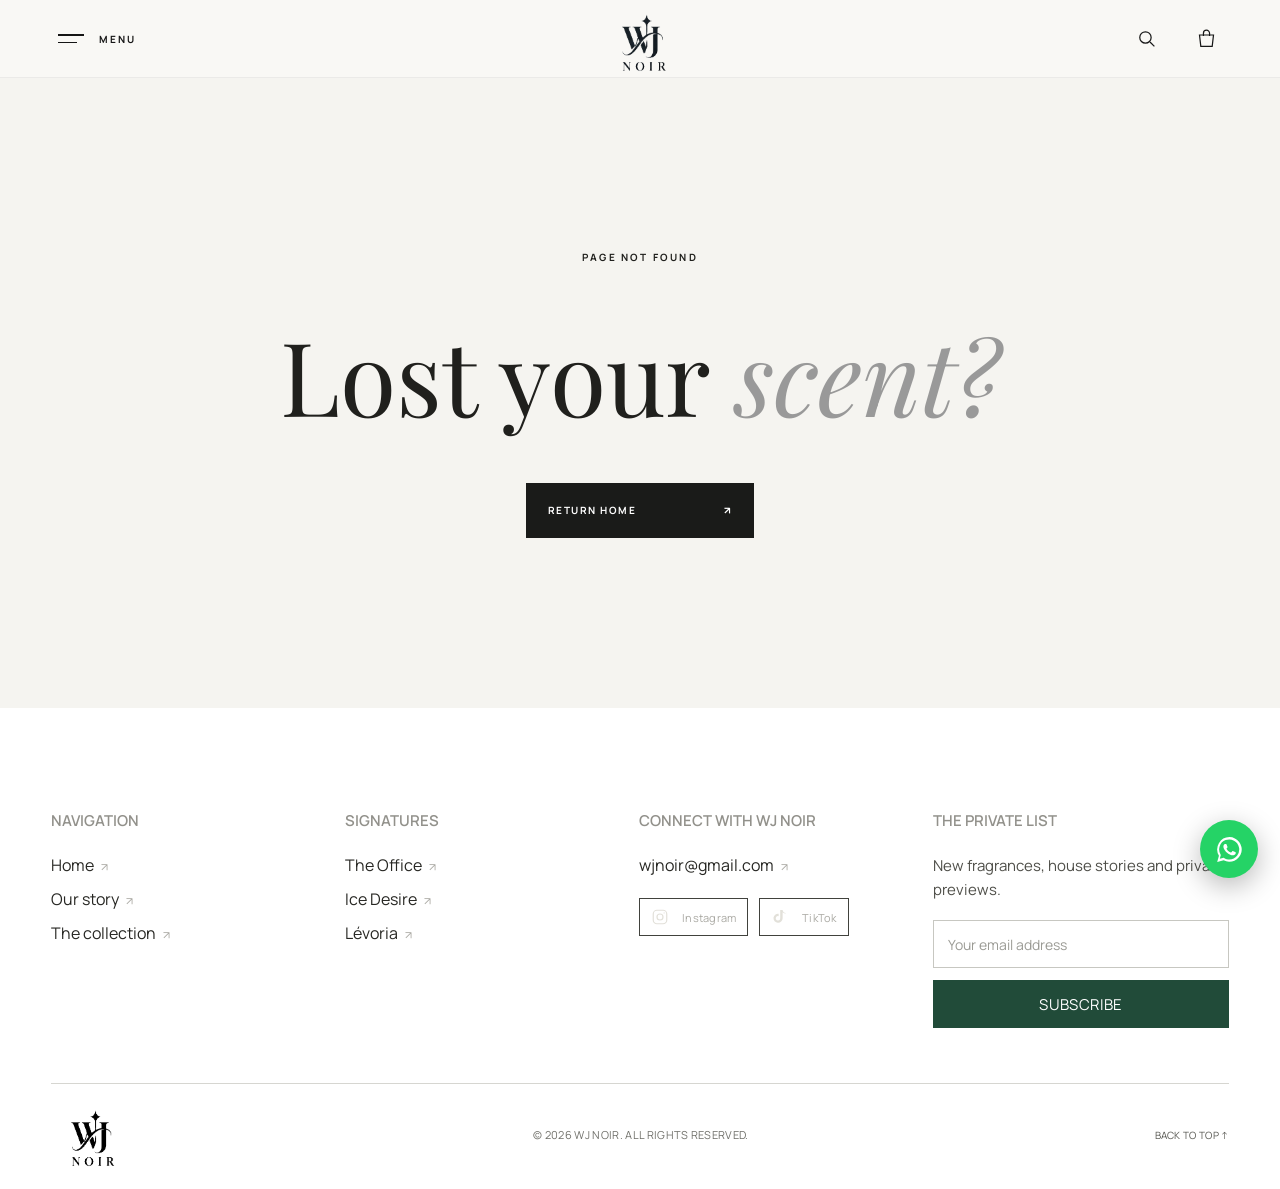
==== index.html @ a64e7218 "Ultra-luxury 11.11 popup redesign with 24h dismissal, separate product pricing in admin, and Levoria" ====
<!doctype html>
<html lang="en-PK">
<head>
  <meta charset="UTF-8" />
  <meta name="viewport" content="width=device-width, initial-scale=1" />
  <meta name="theme-color" content="#11110f" />

  <link rel="icon" href="/favicon-wj-real-48.png" type="image/png" sizes="48x48" />
  <link rel="shortcut icon" href="/favicon.ico" type="image/x-icon" />
  <link rel="apple-touch-icon" href="/favicon-wj-real-192.png" sizes="192x192" />
  <link rel="manifest" href="/site.webmanifest" />
<meta name="description" content="Discover WJ NOIR fragrances in Pakistan: The Office, Ice Desire and Lévoria. Three distinct signatures crafted for presence, confidence and individuality." />
  <meta name="robots" content="index,follow,max-image-preview:large,max-snippet:-1,max-video-preview:-1" />
  <link rel="canonical" href="https://www.wjnoir.store/" />
  <meta property="og:type" content="website" />
  <meta property="og:site_name" content="WJ NOIR" />
  <meta property="og:title" content="WJ NOIR | Premium Perfumes in Pakistan" />
  <meta property="og:description" content="Discover The Office, Ice Desire and Lévoria — three distinct WJ NOIR fragrance signatures." />
  <meta property="og:url" content="https://www.wjnoir.store/" />
  <meta property="og:image" content="https://www.wjnoir.store/assets/dark-collection.webp" />
  <meta property="og:image:alt" content="WJ NOIR fragrance collection" />
  <meta name="twitter:card" content="summary_large_image" />
  <meta name="twitter:title" content="WJ NOIR | Premium Perfumes in Pakistan" />
  <meta name="twitter:description" content="Discover The Office, Ice Desire and Lévoria — three distinct WJ NOIR fragrance signatures." />
  <meta name="twitter:image" content="https://www.wjnoir.store/assets/dark-collection.webp" />
<script type="application/ld+json" id="seo-jsonld">{"@context":"https://schema.org","@graph":[{"@type":"OnlineStore","@id":"https://www.wjnoir.store/#store","name":"WJ NOIR","url":"https://www.wjnoir.store/","logo":"https://www.wjnoir.store/assets/wj-noir-logo.png","email":"wjnoir@gmail.com","sameAs":["https://www.instagram.com/wjnoir","https://www.tiktok.com/@wj.noir"]}]}</script>
  <link rel="preconnect" href="https://fonts.googleapis.com" />
  <link rel="preconnect" href="https://fonts.gstatic.com" crossorigin />
  <link href="https://fonts.googleapis.com/css2?family=Cormorant+Garamond:ital,wght@0,300;0,400;1,300&family=DM+Sans:wght@300;400;500;600;700&family=Manrope:wght@300;400;500;600;700&family=Playfair+Display:ital,wght@0,300;0,400;0,500;0,600;1,300;1,400;1,500&display=swap" rel="stylesheet" />
  <link rel="preload" as="image" href="/assets/the-office-poster.jpg" fetchpriority="high" />
  <link rel="stylesheet" href="/styles.css?v=46" />
  <title>WJ NOIR | Premium Perfumes in Pakistan</title>
</head>
<body>
  <div class="loading-screen" id="loading-screen" aria-hidden="true"><img class="loading-brand-logo" src="/assets/wj-noir-logo.png" alt="" /><div class="loading-rule"><span></span></div></div>
  <header class="site-header" id="site-header">
    <button class="icon-button menu-button" id="menu-toggle" aria-label="Open navigation" aria-expanded="false"><span class="hamburger"><i></i><i></i></span><span class="menu-label">MENU</span></button>
    <a class="brand" href="/" aria-label="WJ Noir, go to homepage"><img class="brand-logo" src="/assets/wj-noir-logo.png" alt="" /></a>
    <div class="header-right"><button class="icon-button" id="search-toggle" type="button" aria-label="Search fragrances" aria-controls="search-overlay" aria-expanded="false"><svg viewBox="0 0 24 24" fill="none" stroke="currentColor" stroke-width="1.4"><circle cx="10.8" cy="10.8" r="6.5"/><path d="m16 16 5 5"/></svg></button><button class="icon-button bag-button" id="bag-toggle" aria-label="Open your cart"><svg viewBox="0 0 24 24" fill="none" stroke="currentColor" stroke-width="1.4"><path d="M4 8h16l-1.5 13h-13L4 8Z"/><path d="M8.5 9V6a3.5 3.5 0 0 1 7 0v3"/></svg><span id="bag-count" class="bag-count" hidden>0</span></button></div>
  </header>
  <div class="route-content" id="app"></div>
  <footer class="site-footer">
    <div class="footer-grid">
      <div>
        <div class="footer-heading">NAVIGATION</div>
        <a href="/">Home <span>↗</span></a>
        <a href="/about">Our story <span>↗</span></a>
        <a href="/shop">The collection <span>↗</span></a>
      </div>
      <div>
        <div class="footer-heading">SIGNATURES</div>
        <a href="/fragrance/the-office">The Office <span>↗</span></a>
        <a href="/fragrance/ice-desire">Ice Desire <span>↗</span></a>
        <a href="/fragrance/levoria">Lévoria <span>↗</span></a>
      </div>
      <div class="footer-connect">
        <div class="footer-heading">CONNECT WITH WJ NOIR</div>
        <a class="footer-email-link" href="mailto:wjnoir@gmail.com">wjnoir@gmail.com <span>↗</span></a>
        <div class="footer-social-links" aria-label="Follow WJ NOIR">
          <a href="https://www.instagram.com/wjnoir?stkn=aDc4ZmNiOGhwcDBm" target="_blank" rel="noopener noreferrer" aria-label="WJ NOIR on Instagram">
            <svg viewBox="0 0 24 24" fill="none" stroke="currentColor" stroke-width="1.6" stroke-linecap="round" stroke-linejoin="round" aria-hidden="true"><rect x="3" y="3" width="18" height="18" rx="5"/><circle cx="12" cy="12" r="4"/><circle cx="17.5" cy="6.5" r=".8" fill="currentColor" stroke="none"/></svg>
            <span>Instagram</span>
          </a>
          <a href="https://www.tiktok.com/@wj.noir?_r=1&amp;_t=ZS-9AIYOyqWmu5" target="_blank" rel="noopener noreferrer" aria-label="WJ NOIR on TikTok">
            <svg viewBox="0 0 24 24" fill="currentColor" aria-hidden="true"><path d="M19.6 7.2a6.1 6.1 0 0 1-4.1-1.6v8.1a6.1 6.1 0 1 1-5.3-6.05v3.2a2.95 2.95 0 1 0 2.1 2.82V2.5h3.2c.15 2.18 1.87 3.93 4.1 4.12v.58Z"/></svg>
            <span>TikTok</span>
          </a>
        </div>
      </div>
      <div class="footer-news">
        <div class="footer-heading">THE PRIVATE LIST</div>
        <p>New fragrances, house stories and private previews.</p>
        <form id="newsletter-form" class="newsletter-form">
          <label class="sr-only" for="newsletter-email">Your email</label>
          <input type="email" id="newsletter-email" required placeholder="Your email address" autocomplete="email"/>
          <button aria-label="Subscribe to the private list">SUBSCRIBE</button>
        </form>
        <p id="newsletter-message" class="newsletter-message" aria-live="polite"></p>
      </div>
    </div>
    <div class="footer-bottom">
      <img class="footer-brand-logo" src="/assets/wj-noir-logo.png" alt="WJ NOIR" data-admin-trigger/>
      <span>© <span id="year"></span> WJ NOIR. ALL RIGHTS RESERVED.</span>
      <a href="/" aria-label="Back to top">BACK TO TOP ↑</a>
    </div>
  </footer>
  <div class="overlay menu-overlay" id="menu-overlay" aria-hidden="true"><div class="overlay-backdrop" data-close="menu"></div><nav class="nav-panel menu-panel" aria-label="Primary navigation"><div class="menu-drawer-header"><span>WJ NOIR <i>/</i> MENU</span><button class="close-btn" data-close="menu" aria-label="Close menu">×</button></div><div class="menu-navigation-links"><a href="/" data-close="menu">Home</a><a href="/shop" data-close="menu">The Collection</a><a href="/about" data-close="menu">Our Story</a></div><div class="menu-scents" aria-label="Explore the fragrances"><p class="menu-section-label">OUR FRAGRANCES</p><a class="menu-scent" href="/fragrance/the-office" data-close="menu"><span>01</span><span>The Office</span><span aria-hidden="true">↗</span></a><a class="menu-scent" href="/fragrance/ice-desire" data-close="menu"><span>02</span><span>Ice Desire</span><span aria-hidden="true">↗</span></a><a class="menu-scent" href="/fragrance/levoria" data-close="menu"><span>03</span><span>Lévoria</span><span aria-hidden="true">↗</span></a></div></nav></div>
  <div class="overlay" id="search-overlay" aria-hidden="true"><div class="overlay-backdrop" data-close="search"></div><div class="side-panel search-panel" role="dialog" aria-modal="true" aria-label="Search fragrances"><div class="panel-top"><span>FIND YOUR SIGNATURE</span><button class="close-btn" data-close="search" aria-label="Close search">×</button></div><label class="sr-only" for="search-input">Search fragrances</label><input class="search-input" id="search-input" placeholder="Search fragrances or notes..." autocomplete="off"/><div class="search-results" id="search-results"></div></div></div>
  <div class="overlay" id="bag-overlay" aria-hidden="true"><div class="overlay-backdrop" data-close="bag"></div><aside class="side-panel bag-panel" aria-label="Shopping cart"><div class="panel-top"><span>YOUR CART <span id="bag-heading-count">(0)</span></span><button class="close-btn" data-close="bag" aria-label="Close cart">×</button></div><div class="bag-list" id="bag-list"></div><div class="bag-bottom" id="bag-bottom" hidden><div class="cart-subtotal"><span>Subtotal</span><strong id="bag-subtotal">PKR 0</strong></div><p>Cash on Delivery</p><button id="cart-checkout" data-start-checkout class="button dark-btn">CHECKOUT <span>↗</span></button></div></aside></div>
  <div id="cart-toast" class="cart-toast" role="status" aria-live="polite"></div>
  <script type="module" src="/app.js?v=46"></script>
</body>
</html>
---- styles.css ----
:root{--black:#10100f;--ink:#20201d;--sub:#797970;--paper:#f5f4f0;--ivory:#e8e5dd;--gold:#aa9574;--header:78px;--serif:'Playfair Display',Didot,'Bodoni MT',Georgia,serif;--sans:'Manrope','DM Sans',Arial,sans-serif}*{box-sizing:border-box}html{scroll-behavior:smooth;scroll-padding-top:var(--header)}body{margin:0;background:var(--paper);color:var(--ink);font-family:var(--sans);font-size:14px;-webkit-font-smoothing:antialiased;overflow-x:hidden}body.lock-scroll{overflow:hidden}button,input{font:inherit}button{cursor:pointer}a{text-decoration:none;color:inherit}img,video{display:block;max-width:100%}::selection{background:#c2b49d;color:#10100f}.sr-only{position:absolute!important;width:1px;height:1px;padding:0;margin:-1px;overflow:hidden;clip:rect(0,0,0,0);white-space:nowrap;border:0}.eyebrow{font-family:var(--sans);font-size:10px;font-weight:700;letter-spacing:.22em;line-height:1.7}.ink-muted{color:#76766e}.light-muted{color:#ddd9d0}.gold-muted{color:#b3a58c}.section-pad{padding-left:clamp(24px,6.2vw,112px);padding-right:clamp(24px,6.2vw,112px)}.line-accent{display:inline-block;width:25px;height:1px;background:#e6e4df;margin-right:12px;vertical-align:middle}.line-accent.black{background:#3f3b35}.site-header{height:var(--header);position:relative;z-index:100;background:#f9f8f5;display:flex;align-items:center;justify-content:space-between;padding:0 clamp(24px,4.1vw,72px);border-bottom:1px solid rgba(20,20,20,.06)}.header-right{display:flex;align-items:center;gap:18px}.icon-button{border:0;background:transparent;width:42px;height:42px;display:flex;align-items:center;justify-content:center;color:#171717;position:relative}.icon-button svg{width:21px;height:21px}.menu-button{width:auto;gap:15px}.menu-label{font-size:10px;font-weight:700;letter-spacing:.18em}.hamburger{width:26px;display:grid;gap:6px}.hamburger i{height:1.5px;width:100%;background:#151515;display:block}.hamburger i:last-child{width:73%}.brand{position:absolute;left:50%;transform:translateX(-50%);display:flex;flex-direction:column;text-align:center;align-items:center;gap:0}.brand-monogram,.footer-monogram,.loading-logo{font-family:Georgia,'Times New Roman',serif;position:relative;font-size:36px;letter-spacing:-.17em;padding-right:6px;line-height:.82;font-weight:700}.brand-monogram span,.footer-monogram span,.loading-star{font-size:11px;letter-spacing:0;position:relative;top:-17px;left:0}.brand-name,.footer-noir{letter-spacing:.52em;margin-right:-.52em;font-size:9px;font-weight:700;margin-top:6px}.bag-count{position:absolute;top:-1px;right:-4px;width:16px;height:16px;background:var(--ink);color:#fff;border-radius:50%;display:grid;place-items:center;font-size:9px}.bag-count[hidden]{display:none}.loading-screen{z-index:400;position:fixed;inset:0;display:flex;flex-direction:column;align-items:center;justify-content:center;background:#11110f;color:#e9e7df;transition:opacity .8s ease,visibility .8s ease}.loading-screen.done{opacity:0;visibility:hidden;pointer-events:none}.loading-logo{font-size:75px}.loading-logo .loading-star{font-size:16px;top:-34px}.loading-title{font-size:12px;letter-spacing:.7em;margin-right:-.7em;margin-top:12px}.loading-rule{width:105px;height:1px;background:#444;margin-top:35px;overflow:hidden}.loading-rule span{display:block;width:100%;height:1px;background:#d5c7a8;transform-origin:left;animation:load 1.6s ease forwards}@keyframes load{0%{transform:scaleX(0)}100%{transform:scaleX(1)}}
/* cinematic hero — the supplied The Office footage */
.hero{position:relative;min-height:min(820px,calc(100svh - var(--header)));height:calc(100svh - var(--header));background:#080908;overflow:hidden;color:#fff}.hero-video-wrap,.hero-video,.hero-shade,.hero-noise{position:absolute;inset:0;width:100%;height:100%}.hero-video{object-fit:cover;object-position:center 52%}.hero-shade{background:linear-gradient(90deg,rgba(5,6,6,.95) 0%,rgba(5,6,6,.88) 14%,rgba(5,6,6,.73) 30%,rgba(5,6,6,.3) 56%,rgba(5,6,6,.03) 100%),linear-gradient(0deg,rgba(0,0,0,.52),transparent 24%,transparent 73%,rgba(0,0,0,.15))}.hero-noise{opacity:.07;background-image:url('data:image/svg+xml,%3Csvg viewBox=%220 0 180 180%22 xmlns=%22http://www.w3.org/2000/svg%22%3E%3Cfilter id=%22n%22%3E%3CfeTurbulence type=%22fractalNoise%22 baseFrequency=%22.8%22 numOctaves=%223%22 stitchTiles=%22stitch%22/%3E%3C/filter%3E%3Crect width=%22100%25%22 height=%22100%25%22 filter=%22url(%23n)%22 opacity=%22.22%22/%3E%3C/svg%3E');pointer-events:none}.hero-content{position:absolute;z-index:3;left:clamp(26px,6.3vw,106px);top:50%;transform:translateY(-49%);width:min(49%,650px)}.hero-kicker{font-size:11px;color:#eae6e0;white-space:nowrap}.kicker-index{color:#b4b3ad;margin-left:7px}.hero-heading{font-size:clamp(78px,8.5vw,134px);font-weight:400;letter-spacing:-.065em;line-height:.85;margin:45px 0 28px;font-family:var(--serif)}.hero-heading em{font-weight:400;letter-spacing:-.06em;color:#d6d4d0}.hero-description{font-size:clamp(13px,1.15vw,16px);line-height:1.95;color:#e3e1dc;letter-spacing:.035em}.hero-actions{display:flex;align-items:center;gap:29px;margin-top:34px}.button{display:inline-flex;align-items:center;justify-content:space-between;min-width:228px;min-height:55px;padding:0 21px;gap:26px;font-size:10px;font-weight:700;letter-spacing:.145em;border:1px solid transparent;transition:background .3s,color .3s,transform .3s,border-color .3s;text-align:left}.button:hover{transform:translateY(-2px)}.light-btn{background:#f5f3ec;color:#201f1d}.light-btn:hover{background:#cfc2a6}.outline-btn{border-color:rgba(255,255,255,.6);color:#fff;background:transparent}.outline-btn:hover{background:#fff;color:#1a1a18}.dark-btn{background:#1a1b19;color:#fff}.dark-btn:hover{background:#45423d}.arrow-icon{font-size:20px;font-weight:400;line-height:1}.hero-sound{border:0;background:none;display:flex;align-items:center;gap:9px;color:#dedbd4;font-size:10px;font-weight:700;letter-spacing:.14em}.sound-circle{width:35px;height:35px;border:1px solid #bdbcb5;border-radius:50%;display:grid;place-items:center;font-size:13px}.hero-bottom{position:absolute;z-index:3;bottom:27px;left:clamp(26px,5vw,90px);right:clamp(26px,5vw,90px);display:flex;align-items:center;justify-content:space-between;font-size:9px;letter-spacing:.17em;color:#e5e3dd}.hero-scroll{display:flex;gap:14px;align-items:center}.scroll-line{display:inline-block;width:60px;height:1px;background:rgba(255,255,255,.63)}.hero-video-mark{color:#9e9e96}.animate-in{animation:heroEnter .9s both cubic-bezier(.2,.8,.2,1)}.hero-heading{animation-delay:.2s}.hero-description{animation-delay:.35s}.hero-actions{animation-delay:.5s}@keyframes heroEnter{from{opacity:0;transform:translateY(28px)}to{opacity:1;transform:translateY(0)}}
/* manifesto */
.manifesto{padding-top:116px;padding-bottom:122px;background:#f5f4ef}.manifesto-top{display:flex;justify-content:space-between;align-items:center;margin-bottom:52px}.section-index{font-size:10px;letter-spacing:.14em;color:#9a9992}.manifesto-layout{display:grid;grid-template-columns:1.06fr .94fr;gap:8vw;align-items:end}.manifesto-left h2{font-family:var(--serif);font-weight:400;font-size:clamp(62px,7.3vw,115px);line-height:1.12;letter-spacing:-.066em;margin:0 0 63px}.manifesto-left h2 em{font-weight:400;color:#9b9a8f}.manifesto-under{display:grid;grid-template-columns:34px 1fr;gap:8px;max-width:460px}.tiny-diamond{font-size:26px;font-weight:400;color:#8d8373}.manifesto-under p{font-size:15px;line-height:2;color:#63635c;margin:0 0 27px}.text-link{display:inline-flex;align-items:center;justify-content:space-between;gap:32px;font-size:10px;letter-spacing:.14em;font-weight:700;padding-bottom:11px;border-bottom:1px solid #504e47;transition:gap .3s}.text-link:hover{gap:43px}.text-link span{font-size:17px;font-weight:400}.manifesto-under .text-link{grid-column:2;justify-self:start}.manifesto-photo{position:relative;align-self:stretch;min-height:565px;overflow:hidden}.manifesto-photo img{width:100%;height:100%;object-fit:cover;object-position:58% center;transition:transform 1s}.manifesto-photo:hover img{transform:scale(1.04)}.image-edge-label{position:absolute;bottom:24px;left:24px;color:#fff;font-size:9px;letter-spacing:.18em;text-shadow:0 1px 12px #000}
/* bestsellers */
.products-section{padding-top:110px;padding-bottom:112px;background:#ebeae5}.section-heading-row{display:flex;justify-content:space-between;align-items:end;gap:25px;margin-bottom:47px}.section-heading-row h2{font-family:var(--serif);font-weight:400;font-size:clamp(55px,6.1vw,95px);line-height:1.05;letter-spacing:-.055em;margin:17px 0 0}.section-heading-row h2 em{font-weight:400;color:#aaa79f}.products-grid{display:grid;grid-template-columns:repeat(3,minmax(0,1fr));gap:21px}.product-card{min-width:0}.product-image-wrap{display:block;aspect-ratio:.82;overflow:hidden;background:#d9d7d0;position:relative}.product-image-wrap img{width:100%;height:100%;object-fit:cover;transition:transform 1s cubic-bezier(.2,.8,.2,1),filter .5s;filter:saturate(.83)}.product-image-wrap:hover img{transform:scale(1.085);filter:saturate(1)}.product-image-wrap::after{content:'';position:absolute;inset:0;background:linear-gradient(transparent 62%,rgba(0,0,0,.28));pointer-events:none}.product-number{position:absolute;left:19px;top:21px;color:#fff;font-size:10px;font-weight:600;letter-spacing:.13em;text-shadow:0 1px 9px #000}.product-hover{position:absolute;bottom:22px;left:23px;color:#fff;font-size:10px;font-weight:700;letter-spacing:.12em;transform:translateY(12px);opacity:0;transition:all .3s;z-index:2}.product-image-wrap:hover .product-hover{opacity:1;transform:translateY(0)}.product-card-info{display:flex;justify-content:space-between;align-items:center;padding-top:23px}.product-card-info .eyebrow{font-size:9px;color:#86847e}.product-card h3{font-family:var(--serif);font-size:30px;font-weight:400;letter-spacing:-.035em;margin:8px 0 5px}.product-card p{color:#77736d;margin:0;line-height:1.5;font-size:12px}.round-arrow{border:1px solid #aeaaa0;width:46px;height:46px;border-radius:50%;display:grid;place-items:center;font-size:20px;transition:all .25s;flex-shrink:0}.round-arrow:hover{background:#1f211f;color:#fff;transform:rotate(45deg)}.under-products{margin-top:70px;border-top:1px solid #cecbc2;display:flex;justify-content:space-between;padding-top:18px;font-size:9px;letter-spacing:.145em;color:#78766e}
/* dark campaign */
.collection-banner{height:min(800px,66vw);min-height:600px;background:#0a0a0b;position:relative;color:#fff;overflow:hidden}.collection-bg,.collection-bg img,.collection-gradient{position:absolute;inset:0;width:100%;height:100%}.collection-bg img{object-fit:cover;object-position:center;transition:transform 2s cubic-bezier(.2,.7,.2,1)}.collection-banner:hover .collection-bg img{transform:scale(1.025)}.collection-gradient{background:linear-gradient(90deg,rgba(8,8,9,.87) 0%,rgba(8,8,9,.72) 29%,rgba(8,8,9,.24) 52%,transparent 82%)}.collection-copy{position:absolute;z-index:2;left:clamp(25px,7.6vw,130px);top:50%;transform:translateY(-48%);max-width:530px}.collection-copy h2{font-family:var(--serif);font-weight:400;letter-spacing:-.06em;font-size:clamp(70px,9vw,145px);line-height:.98;margin:35px 0 22px}.collection-copy h2 em{color:#d1ceca;font-weight:400}.collection-copy p{color:#e0dbd5;font-size:14px;line-height:1.85;margin-bottom:32px}.banner-footnote{position:absolute;bottom:25px;right:5vw;font-size:9px;letter-spacing:.19em;color:#c9c6bd}
/* editorial */
.editorial-section{background:#f5f4f0;padding-top:116px}.editorial-heading{max-width:1000px;margin-bottom:52px}.editorial-heading h2{font-family:var(--serif);font-weight:400;letter-spacing:-.06em;font-size:clamp(62px,7vw,110px);line-height:1.08;margin:26px 0 17px}.editorial-heading h2 em{font-weight:400;color:#999890}.editorial-heading p{font-size:14px;line-height:1.85;color:#76746f;margin:0}.editorial-grid{display:grid;grid-template-columns:repeat(2,minmax(0,1fr));gap:0}.editorial-card{position:relative;height:min(640px,52vw);min-height:470px;overflow:hidden;color:#fff;background:#262a2b}.editorial-photo,.editorial-photo img{position:absolute;inset:0;width:100%;height:100%}.editorial-photo img{object-fit:cover;object-position:50% 50%;transition:transform 1.5s cubic-bezier(.2,.8,.2,1)}.editorial-card:hover .editorial-photo img{transform:scale(1.07)}.editorial-card::after{content:'';position:absolute;inset:0;background:linear-gradient(0deg,rgba(0,0,0,.73),transparent 50%)}.editorial-copy{position:absolute;z-index:1;left:clamp(28px,4.6vw,70px);right:clamp(28px,4.6vw,70px);bottom:38px}.editorial-copy>span{font-size:10px;letter-spacing:.14em;font-weight:600}.editorial-copy>div{display:flex;align-items:end;justify-content:space-between;gap:10px}.editorial-copy h3{font-family:var(--serif);font-size:clamp(52px,5.9vw,96px);font-weight:400;letter-spacing:-.07em;margin:8px 0 0;line-height:1}.editorial-copy h3 em{font-weight:400}.editorial-arrow{border:1px solid rgba(255,255,255,.85);width:47px;height:47px;border-radius:50%;display:grid;place-items:center;font-size:20px;transition:transform .25s}.editorial-card:hover .editorial-arrow{transform:rotate(45deg)}
/* quote / story */
.quote-section{min-height:630px;background:#171715;display:grid;place-items:center;color:#f4f0e9;position:relative;overflow:hidden;padding:110px 26px}.quote-outline{position:absolute;bottom:-.18em;left:-.04em;white-space:nowrap;font-family:var(--serif);font-size:clamp(190px,32vw,520px);line-height:1;letter-spacing:-.065em;color:transparent;-webkit-text-stroke:1px rgba(255,255,255,.065);pointer-events:none}.quote-center{position:relative;z-index:1;text-align:center}.quote-mark{font-family:Georgia,serif;font-size:115px;color:#8c7f6e;height:100px;margin-top:20px}.quote-center blockquote{font-family:var(--serif);font-size:clamp(41px,5.3vw,87px);letter-spacing:-.05em;line-height:1.2;margin:4px 0 28px}.quote-center blockquote em{font-weight:400;color:#bfb6a6}.quote-symbol{color:#c4b699;font-size:19px}.closing-visual{height:700px;position:relative;overflow:hidden;color:#fff}.closing-visual>img{width:100%;height:100%;object-fit:cover}.closing-overlay{position:absolute;inset:0;background:linear-gradient(90deg,rgba(9,10,10,.78),rgba(9,10,10,.25) 65%,transparent)}.closing-content{position:absolute;top:50%;left:clamp(25px,8vw,140px);transform:translateY(-50%)}.closing-content h2{font-family:var(--serif);font-weight:400;letter-spacing:-.06em;line-height:1.01;font-size:clamp(70px,9vw,142px);margin:24px 0 39px}.closing-content h2 em{font-weight:400;color:#ece8df}
/* footer */
.site-footer{background:#111210;color:#f3f1eb;padding:100px clamp(25px,6.2vw,112px) 24px}.footer-top{display:flex;justify-content:space-between;align-items:end;gap:28px;padding-bottom:94px}.footer-top h2{font-family:var(--serif);font-size:clamp(64px,8.7vw,134px);letter-spacing:-.065em;line-height:1.08;font-weight:400;margin:20px 0 0}.footer-top h2 em{font-weight:400;color:#aea698}.footer-discover{display:flex;align-items:center;justify-content:space-between;gap:55px;border-bottom:1px solid #bbb7ac;font-size:10px;letter-spacing:.14em;font-weight:700;padding-bottom:14px;white-space:nowrap;margin-bottom:16px}.footer-discover span{font-size:22px}.footer-divider{height:1px;background:#444641}.footer-grid{display:grid;grid-template-columns:2fr .85fr .85fr 1.4fr;gap:45px;padding-top:75px;padding-bottom:90px}.footer-monogram{font-size:72px}.footer-monogram span{font-size:16px;top:-32px}.footer-noir{font-size:12px;margin-top:12px;letter-spacing:.7em;margin-right:-.7em}.footer-brand p{color:#9d9f99;line-height:2;margin-top:32px;font-size:13px}.footer-heading{font-size:9px;letter-spacing:.2em;color:#aaa69f;font-weight:700;margin-bottom:27px}.footer-grid a{display:block;font-size:13px;color:#e2e0d9;margin:0 0 15px;transition:color .2s}.footer-grid a:hover{color:#a99169}.footer-news p{color:#adafa8;font-size:12px;line-height:1.9;max-width:320px}.footer-email-link{white-space:nowrap}.footer-social-links{display:flex;flex-wrap:wrap;gap:11px;margin-top:22px}.footer-grid .footer-social-links a{display:inline-flex;align-items:center;gap:9px;margin:0;padding:9px 11px;border:1px solid #41423d;color:#e2e0d9;font-size:11px;letter-spacing:.02em;transition:background .2s,border-color .2s,color .2s}.footer-social-links a:hover{background:#262822;border-color:#8e897d;color:#fff}.footer-social-links svg{width:18px;height:18px;flex:none}.footer-grid a:focus-visible{outline:2px solid #c0ae8c;outline-offset:4px}.newsletter-form{display:flex;border-bottom:1px solid #8d8d83;margin-top:24px}.newsletter-form input{min-width:0;width:100%;padding:15px 0;background:transparent;border:0;outline:0;color:#fff;border-radius:0;font-size:12px}.newsletter-form input::placeholder{color:#aaa9a2}.newsletter-form button{font-size:23px;background:transparent;color:#e4e2dc;border:0}.newsletter-message{min-height:28px;font-size:11px!important}.footer-bottom{display:flex;justify-content:space-between;gap:14px;border-top:1px solid #3e403c;padding-top:23px;color:#a9a9a3;font-size:9px;letter-spacing:.12em}.footer-bottom a:hover{color:white}
/* overlays */
.overlay{position:fixed;inset:0;z-index:300;visibility:hidden;pointer-events:none;transition:visibility .35s}.overlay.open{visibility:visible;pointer-events:auto}.overlay-backdrop{position:absolute;inset:0;background:rgba(0,0,0,.68);opacity:0;transition:opacity .4s}.overlay.open .overlay-backdrop{opacity:1}.nav-panel,.side-panel{position:absolute;right:0;top:0;height:100%;width:min(580px,100%);background:#f4f2ec;transform:translateX(101%);transition:transform .46s cubic-bezier(.2,.8,.2,1);padding:42px clamp(28px,4vw,68px);display:flex;flex-direction:column}.overlay.open .nav-panel,.overlay.open .side-panel{transform:translateX(0)}.nav-panel{width:min(720px,100%);background:#151614;color:#f0eee6}.panel-top{display:flex;justify-content:space-between;align-items:center;font-size:10px;letter-spacing:.19em;font-weight:700}.close-btn{font-family:Arial,sans-serif;background:transparent;color:inherit;border:0;font-size:37px;line-height:1;padding:0 7px;font-weight:200}.nav-links{margin:auto 0}.nav-links a{display:flex;align-items:baseline;gap:22px;font-family:var(--serif);font-weight:400;font-size:clamp(42px,5vw,67px);border-bottom:1px solid #454740;padding:22px 0;letter-spacing:-.05em;transition:color .3s}.nav-links a:hover{color:#bda98a}.nav-links small{font-family:var(--sans);font-size:10px;letter-spacing:0;color:#a4a59d}.nav-links a span{margin-left:auto;font-family:var(--sans);font-size:20px}.panel-bottom{font-size:10px;letter-spacing:.16em;color:#aaa99d}.search-panel,.bag-panel{color:#191a18}.search-input{font-family:var(--serif);font-size:26px;padding:19px 0;border:0;border-bottom:1px solid #aaa9a1;outline:0;background:transparent;margin-top:46px;width:100%}.search-results{overflow:auto;margin-top:28px}.search-result{display:grid;grid-template-columns:95px 1fr 25px;align-items:center;gap:18px;padding:15px 0;border-bottom:1px solid #dbd8ce}.search-result img{width:95px;height:87px;object-fit:cover}.search-result span{display:grid;gap:7px}.search-result span strong{font-family:var(--serif);font-size:24px;font-weight:400}.search-result small{font-size:9px;color:#88867f;letter-spacing:.08em}.search-result i{font-size:22px;font-style:normal}.search-empty{padding:35px 0;color:#777;font-size:13px}.bag-list{overflow:auto;flex:1;margin:38px 0}.bag-item{display:grid;grid-template-columns:110px 1fr;gap:17px;padding:18px 0;border-bottom:1px solid #d2d1c9}.bag-item img{width:110px;height:135px;object-fit:cover}.bag-item h3{font-family:var(--serif);font-size:27px;font-weight:400;margin:11px 0 29px}.remove-link{font-size:9px;letter-spacing:.15em;background:transparent;border:0;border-bottom:1px solid #777;padding:0 0 6px}.bag-bottom{border-top:1px solid #cac7bd;padding-top:22px}.bag-bottom p{color:#77756e;font-size:11px;line-height:1.8}.bag-bottom .button{width:100%;margin-top:20px}.bag-bottom .button:disabled{opacity:.4;cursor:not-allowed}.copy-feedback{font-size:11px;display:block;padding-top:12px}.empty-bag{margin-top:56px;text-align:center}.empty-bag .empty-icon{font-size:75px;color:#a39a86}.empty-bag h3{font-family:var(--serif);font-size:35px;font-weight:400}.empty-bag p{font-size:13px;line-height:1.8;color:#777}.empty-bag .button{margin:25px auto}
/* shop, about, fragrance */
.interior-page{min-height:65vh}.page-intro{background:#f2f1eb;text-align:center;padding:140px 24px 115px}.page-intro h1{font-family:var(--serif);font-size:clamp(69px,9.5vw,150px);font-weight:400;letter-spacing:-.07em;line-height:1;margin:24px 0}.page-intro h1 em{font-weight:400;color:#929188}.page-intro p{color:#6e6c66;line-height:1.9}.shop-filter-row{display:flex;justify-content:space-between;background:#ebeae5;padding:30px clamp(24px,6.2vw,112px) 0;font-size:10px;letter-spacing:.15em;color:#88867d}.shop-products{background:#ebeae5;padding-top:45px;padding-bottom:120px}.shop-visual{height:570px;position:relative;overflow:hidden;background:#111}.shop-visual>img{width:100%;height:100%;object-fit:cover}.shop-visual::after{content:'';position:absolute;inset:0;background:linear-gradient(90deg,rgba(0,0,0,.58),transparent 76%)}.shop-visual-copy{position:absolute;z-index:1;left:8vw;top:50%;transform:translateY(-50%);color:white}.shop-visual-copy h2{font-family:var(--serif);font-size:clamp(70px,8vw,130px);line-height:.98;letter-spacing:-.065em;font-weight:400;margin:21px 0}.shop-visual-copy h2 em{font-weight:400}.about-hero{height:700px;position:relative;overflow:hidden;color:#fff}.about-hero>img{width:100%;height:100%;object-fit:cover}.about-hero-shade{position:absolute;inset:0;background:linear-gradient(90deg,rgba(0,0,0,.76),rgba(0,0,0,.09) 88%)}.about-hero-content{position:absolute;top:50%;left:8vw;transform:translateY(-48%);max-width:750px}.about-hero-content h1{font-family:var(--serif);font-weight:400;font-size:clamp(74px,9vw,143px);letter-spacing:-.06em;line-height:1;margin:28px 0}.about-hero-content h1 em{font-weight:400;color:#d0ccc7}.about-hero-content p{line-height:1.9;max-width:405px;color:#e0ded7}.about-copy{padding-top:130px;padding-bottom:130px}.about-copy h2{font-family:var(--serif);font-size:clamp(60px,7vw,110px);line-height:1.15;letter-spacing:-.06em;font-weight:400}.about-copy h2 em{font-weight:400;color:#99968f}.about-copy-bottom{display:grid;grid-template-columns:1fr 1fr;max-width:900px;gap:60px;margin-left:auto}.about-copy-bottom p{line-height:2;color:#77726c}.about-strip{height:560px;overflow:hidden}.about-strip img{width:100%;height:100%;object-fit:cover}.about-cta{text-align:center;padding-top:125px;padding-bottom:140px}.about-cta h2{font-family:var(--serif);font-weight:400;font-size:clamp(60px,8vw,126px);letter-spacing:-.07em;line-height:1.1;margin:30px 0 38px}.about-cta h2 em{font-weight:400;color:#aaa79f}.about-cta .button{margin:auto}.product-breadcrumb{display:flex;gap:15px;padding:28px clamp(24px,6.2vw,112px);font-size:9px;letter-spacing:.13em;color:#85837a}.product-breadcrumb a:hover{color:#111}.product-hero{display:grid;grid-template-columns:minmax(0,1.07fr) minmax(0,.93fr);background:#f5f4ef;padding:0 clamp(24px,6.2vw,112px) 100px;gap:7vw}.product-large{position:relative;aspect-ratio:.9;background:#dad8d0;overflow:hidden}.product-large img{width:100%;height:100%;object-fit:cover;transition:opacity .35s}.photo-counter{position:absolute;bottom:20px;left:24px;color:#fff;font-size:10px;letter-spacing:.12em;text-shadow:0 1px 8px black}.product-thumbnails{display:flex;gap:13px;margin-top:14px}.thumb{height:89px;width:100px;border:0;padding:0;background:#ddd;opacity:.55;transition:opacity .2s;overflow:hidden}.thumb.active,.thumb:hover{opacity:1;outline:1px solid #252522;outline-offset:3px}.thumb img{width:100%;height:100%;object-fit:cover}.product-info{padding-top:25px}.product-info h1{font-family:var(--serif);font-size:clamp(62px,5.9vw,92px);font-weight:400;letter-spacing:-.06em;margin:23px 0 6px}.product-info h1 em{font-weight:400;color:#97938b}.product-subheading{font-family:var(--serif);font-style:italic;font-size:21px;color:#81776f}.product-rule{height:1px;background:#cecbc0;margin:43px 0 28px}.product-summary{line-height:2.05;color:#76736c;max-width:540px}.product-notes-line{display:flex;flex-wrap:wrap;align-items:center;gap:15px;margin:24px 0 38px;font-size:10px;font-weight:700;letter-spacing:.12em}.product-notes-line i{font-size:8px;font-style:normal;color:#9a988b}.product-size{display:flex;justify-content:space-between;border-top:1px solid #ccc8bd;border-bottom:1px solid #ccc8bd;padding:18px 0;font-size:11px;letter-spacing:.1em}.product-size strong{font-size:11px}.add-btn{width:100%;margin-top:21px}.product-price-note{font-size:10px;color:#8d8a83;line-height:1.7}.product-detail-line{display:flex;justify-content:space-between;padding:23px 0;border-top:1px solid #cecbc2;font-size:11px;font-weight:700;letter-spacing:.12em;margin-top:35px}.product-detail-line span:last-child{font-size:18px;line-height:0}.product-notes{display:grid;grid-template-columns:repeat(3,1fr);gap:15px;padding-bottom:22px}.product-notes>div{display:flex;flex-direction:column;gap:10px}.product-notes span{font-size:9px;color:#8b8880;letter-spacing:.1em}.product-notes strong{font-family:var(--serif);font-size:20px;font-weight:400}.product-notes small{font-size:11px;line-height:1.5;color:#88857d}.muted-detail{margin:10px 0 0}.product-impression{font-family:var(--serif);font-style:italic;color:#76736d;font-size:21px;line-height:1.6;margin:8px 0}.product-story-image{height:600px;position:relative;overflow:hidden;background:#222;color:#fff}.product-story-image>img{width:100%;height:100%;object-fit:cover}.product-story-image::after{content:'';position:absolute;inset:0;background:linear-gradient(90deg,rgba(0,0,0,.7),transparent 70%)}.product-story-image>div{position:absolute;z-index:1;top:50%;left:8vw;transform:translateY(-50%);max-width:530px}.product-story-image h2{font-family:var(--serif);font-weight:400;font-style:italic;font-size:clamp(52px,6vw,86px);line-height:1.15;letter-spacing:-.05em}.related-products{padding-top:110px;padding-bottom:120px}.related-products .products-grid{grid-template-columns:repeat(2,minmax(0,1fr))}.related-products .product-image-wrap{aspect-ratio:1.15}.not-found{text-align:center;min-height:70vh;display:flex;align-items:center;justify-content:center;gap:25px;flex-direction:column}.not-found h1{font-family:var(--serif);font-size:clamp(60px,8vw,120px);font-weight:400;margin:15px}.not-found h1 em{font-weight:400;color:#999}
.reveal{opacity:0;transform:translateY(32px);transition:opacity .9s cubic-bezier(.2,.7,.2,1),transform .9s cubic-bezier(.2,.7,.2,1)}.reveal.is-visible{opacity:1;transform:translateY(0)}.collection-copy.reveal,.closing-content.reveal,.about-hero-content.reveal{transform:translateY(calc(-48% + 25px))}.collection-copy.reveal.is-visible,.closing-content.reveal.is-visible,.about-hero-content.reveal.is-visible{transform:translateY(-48%)}
@media(min-width:1600px){.hero-video{object-position:center 56%}.product-image-wrap{aspect-ratio:.94}}
@media(max-width:1000px){:root{--header:70px}.manifesto-layout{gap:4vw}.manifesto-photo{min-height:460px}.footer-grid{grid-template-columns:1.3fr .8fr .8fr;gap:30px}.footer-news{grid-column:1/-1;max-width:420px}.product-hero{gap:4vw}.hero-heading{font-size:clamp(76px,9vw,119px)}.editorial-copy h3{font-size:clamp(40px,6vw,70px)}}
@media(max-width:720px){:root{--header:65px}.site-header{padding:0 15px}.menu-label{display:none}.brand-monogram{font-size:30px}.brand-monogram span{font-size:9px;top:-14px}.brand-name{font-size:8px}.header-right{gap:5px}.icon-button{width:38px;height:40px}.hero{height:calc(100svh - var(--header));min-height:650px;max-height:900px}.hero-video-wrap{height:69%;width:100%;top:0}.hero-video{object-fit:cover;object-position:center top}.hero-shade{background:linear-gradient(0deg,#090a09 18%,rgba(9,10,9,.96) 31%,rgba(9,10,9,.1) 72%,rgba(9,10,9,.06) 100%)}.hero-content{left:26px;right:26px;width:auto;top:auto;bottom:81px;transform:none}.hero-kicker{font-size:9px;letter-spacing:.14em}.hero-heading{font-size:clamp(76px,16vw,115px);line-height:.86;margin:20px 0}.hero-description{font-size:13px;line-height:1.75}.hero-actions{margin-top:24px;gap:17px}.button{min-width:0;min-height:50px;font-size:9px;padding:0 16px;gap:20px}.hero-sound{font-size:9px;gap:5px}.sound-circle{width:33px;height:33px}.hero-bottom{left:26px;right:26px;bottom:25px}.hero-bottom>span:nth-child(2),.hero-video-mark{display:none}.hero-scroll{font-size:9px}.manifesto{padding-top:80px;padding-bottom:80px}.manifesto-top{margin-bottom:28px}.section-index{font-size:8px}.manifesto-layout{grid-template-columns:1fr;gap:48px}.manifesto-left h2{font-size:clamp(60px,12.6vw,86px);margin:0 0 38px}.manifesto-under{max-width:480px}.manifesto-under p{font-size:13px}.manifesto-photo{height:425px;min-height:0}.products-section{padding-top:80px;padding-bottom:70px}.section-heading-row{align-items:start;flex-direction:column;gap:19px;margin-bottom:30px}.section-heading-row h2{font-size:65px}.products-grid{grid-template-columns:1fr;gap:43px}.product-image-wrap{aspect-ratio:1.09}.product-card h3{font-size:29px}.under-products{margin-top:55px;font-size:8px;line-height:1.7;gap:20px}.under-products span:last-child{text-align:right}.collection-banner{height:730px;min-height:0}.collection-bg img{object-fit:cover;object-position:72% center}.collection-gradient{background:linear-gradient(0deg,rgba(0,0,0,.90) 0%,rgba(0,0,0,.68) 29%,transparent 67%),linear-gradient(90deg,rgba(0,0,0,.27),transparent)}.collection-copy{top:auto;bottom:68px;left:27px;right:25px;transform:none}.collection-copy.reveal,.collection-copy.reveal.is-visible{transform:none}.collection-copy h2{font-size:clamp(70px,14.3vw,102px);margin:21px 0}.collection-copy p{font-size:13px}.banner-footnote{font-size:8px;bottom:22px;left:26px;right:auto}.editorial-section{padding-top:77px}.editorial-heading{margin-bottom:34px}.editorial-heading h2{font-size:clamp(55px,11vw,83px)}.editorial-grid{grid-template-columns:1fr}.editorial-card{height:490px;min-height:0}.editorial-copy{left:27px;right:27px;bottom:28px}.editorial-copy h3{font-size:64px}.quote-section{min-height:470px;padding:78px 22px}.quote-center blockquote{font-size:clamp(42px,8vw,66px)}.quote-mark{font-size:75px;height:75px}.closing-visual{height:620px}.closing-visual>img{object-position:62% center}.closing-content{left:26px;right:25px}.closing-content h2{font-size:clamp(69px,12vw,90px)}.site-footer{padding:76px 27px 23px}.footer-top{display:block;padding-bottom:55px}.footer-top h2{font-size:clamp(64px,12vw,90px);margin-bottom:39px}.footer-discover{width:max-content;gap:25px}.footer-grid{grid-template-columns:1fr 1fr;padding-top:50px;padding-bottom:58px;gap:43px 15px}.footer-brand{grid-column:1/-1}.footer-news{grid-column:1/-1}.footer-bottom{flex-wrap:wrap;line-height:2;font-size:8px}.page-intro{padding:100px 24px 82px}.page-intro h1{font-size:clamp(65px,12vw,93px)}.shop-filter-row{padding-top:23px;font-size:8px}.shop-products{padding-top:28px;padding-bottom:70px}.shop-visual{height:500px}.shop-visual>img{object-position:74% center}.shop-visual-copy{left:27px}.shop-visual-copy h2{font-size:76px}.about-hero{height:680px}.about-hero>img{object-position:65% center}.about-hero-content{left:27px;right:27px;top:53%}.about-hero-content h1{font-size:clamp(66px,12vw,90px)}.about-copy{padding-top:75px;padding-bottom:75px}.about-copy h2{font-size:clamp(55px,11vw,79px)}.about-copy-bottom{grid-template-columns:1fr;gap:9px}.about-strip{height:370px}.about-cta{padding-top:85px;padding-bottom:85px}.about-cta h2{font-size:clamp(59px,11vw,85px)}.product-breadcrumb{padding:20px 25px;gap:9px;font-size:8px}.product-hero{grid-template-columns:1fr;gap:40px;padding:0 25px 72px}.product-large{aspect-ratio:1.03}.product-info h1{font-size:65px}.product-rule{margin:30px 0 22px}.product-summary{font-size:13px}.product-story-image{height:460px}.product-story-image>img{object-position:65% center}.product-story-image>div{left:27px;right:27px}.product-story-image h2{font-size:58px}.related-products{padding-top:75px;padding-bottom:82px}.related-products .products-grid{grid-template-columns:1fr}.related-products .product-image-wrap{aspect-ratio:1.12}.nav-panel,.side-panel{padding:28px 25px}.nav-links a{font-size:clamp(40px,10vw,64px)}}
@media(max-width:390px){.hero-heading{font-size:68px}.hero-actions .button{font-size:8px}.editorial-copy h3{font-size:52px}.hero-kicker{letter-spacing:.09em}.hero-description{font-size:12px}}
@media(prefers-reduced-motion:reduce){html{scroll-behavior:auto}.reveal{opacity:1;transform:none;transition:none}.animate-in{animation:none}.product-image-wrap img,.editorial-photo img{transition:none}.loading-rule span{animation:none}.loading-screen{transition:none}}

/* Full-screen editorial fragrance campaign */
body.home-route .site-header{position:absolute;inset:0 0 auto;height:var(--header);background:transparent;color:#fff;border-bottom-color:rgba(255,255,255,.13)}
body.home-route .site-header .icon-button{color:#fff}
body.home-route .site-header .hamburger i{background:#fff}
body.home-route .site-header .bag-count{background:#fff;color:#171714}
.hero{height:100svh;min-height:720px;max-height:none}
.hero-video{object-position:center 54%}
.hero-shade{background:linear-gradient(90deg,rgba(3,7,6,.73),rgba(3,7,6,.35) 38%,rgba(3,7,6,.08) 72%,rgba(3,7,6,.26)),linear-gradient(0deg,rgba(3,5,5,.7),transparent 36%,rgba(3,5,5,.24))}
.hero-top-copy,.hero-proof,.hero-content,.hero-actions,.hero-bottom{z-index:3}
.hero-top-copy{position:absolute;top:calc(var(--header) + clamp(28px,4.2vw,66px));left:clamp(26px,3.4vw,66px)}
.hero-intro{margin:0;color:#fff;font-size:clamp(16px,1.7vw,30px);font-weight:500;letter-spacing:-.025em;line-height:1.27}
.hero-proof{position:absolute;top:calc(var(--header) + clamp(30px,3.5vw,58px));right:clamp(26px,3.4vw,66px);text-align:right}
.hero-fragrance-orbit{display:flex;justify-content:flex-end;margin-bottom:12px;padding-right:2px}
.hero-fragrance-orbit img{width:clamp(38px,4vw,58px);height:clamp(38px,4vw,58px);object-fit:cover;border:1px solid rgba(255,255,255,.55);border-radius:50%;margin-left:-9px}
.hero-proof p{margin:0;color:#fff;font-size:clamp(9px,.78vw,12px);line-height:1.45;letter-spacing:.1em}
.hero-content{top:auto;bottom:clamp(55px,7vh,90px);left:clamp(26px,3.4vw,66px);width:min(72%,1120px);transform:none}
.hero-kicker{font-size:10px;letter-spacing:.18em}
.hero-heading{font-family:var(--sans);font-size:clamp(60px,6.8vw,120px);font-weight:500;letter-spacing:-.055em;line-height:.84;margin:26px 0 17px;white-space:nowrap}
.hero-heading em{font-weight:500;font-style:normal;letter-spacing:inherit;color:#fff}
.hero-description{display:block;font-size:clamp(12px,1vw,15px);line-height:1.65;margin:0}
.hero-actions{position:absolute;right:clamp(26px,3.4vw,66px);bottom:clamp(92px,12vh,148px);display:flex;flex-direction:column;align-items:stretch;gap:11px;width:clamp(220px,17vw,300px)}
.hero-actions .button{width:100%;min-height:54px;font-size:10px}
.hero-actions .outline-btn{justify-content:center;text-align:center;border-color:rgba(255,255,255,.28);background:rgba(5,7,6,.23);backdrop-filter:blur(8px)}
.hero-actions .light-btn{justify-content:center;text-align:center;background:#214b39;color:#fff}
.hero-actions .button .arrow-icon{display:none}
.hero-bottom{left:clamp(26px,3.4vw,66px);right:clamp(26px,3.4vw,66px);bottom:27px}
@media(max-width:900px){
  .hero{min-height:100svh}
  .hero-content{width:calc(100% - 52px);bottom:clamp(68px,8vh,100px)}
  .hero-heading{font-size:clamp(56px,8vw,84px)}
  .hero-actions{right:26px;bottom:30px;width:220px;flex-direction:column}
  .hero-actions .button{min-width:0;min-height:47px;padding:0 11px;font-size:9px}
  .hero-bottom{bottom:48px}
  .hero-bottom>span:nth-child(2){display:none}
  .hero-bottom .hero-video-mark{display:none}
}
@media(max-width:600px){
  .hero{height:100svh;min-height:min(700px,100svh)}
  .hero-video{object-position:58% center}
  .hero-shade{background:linear-gradient(0deg,rgba(3,5,5,.93) 0%,rgba(3,5,5,.73) 39%,rgba(3,5,5,.12) 76%,rgba(3,5,5,.29) 100%),linear-gradient(90deg,rgba(3,5,5,.18),transparent 75%)}
  .hero-top-copy{top:calc(var(--header) + 31px);left:24px;right:24px}
  .hero-intro{font-size:16px}
  .hero-proof{top:calc(var(--header) + 108px);left:24px;right:auto;text-align:left}
  .hero-fragrance-orbit{justify-content:flex-start;margin:0 0 8px;padding-left:8px}
  .hero-fragrance-orbit img{width:36px;height:36px}
  .hero-proof p{font-size:8px}
  .hero-content{left:24px;right:24px;bottom:172px;width:auto}
  .hero-kicker{font-size:8px;letter-spacing:.13em}
  .hero-heading{font-size:clamp(46px,9.4vw,62px);line-height:.88;white-space:normal;margin:17px 0 13px;letter-spacing:-.06em}
  .hero-description{font-size:11px;margin-right:10px}
  .hero-actions{left:24px;right:24px;bottom:66px;width:auto;gap:8px}
  .hero-actions .button{min-height:44px;padding:0 9px;font-size:8px;letter-spacing:.09em}
  .hero-bottom{left:24px;right:24px;bottom:20px}
  .hero-bottom>span:nth-child(2),.hero-video-mark{display:none}
  .hero-scroll{font-size:8px}
  .scroll-line{width:39px}
}
@media(max-width:390px){
  .hero-content{bottom:180px}
  .hero-heading{font-size:46px}
}

.brand-logo{display:block;width:78px;height:70px;object-fit:contain;filter:invert(1);mix-blend-mode:multiply}
body.home-route .brand-logo{filter:none;mix-blend-mode:normal}
.loading-brand-logo{display:block;width:180px;height:auto}
.footer-brand-logo{display:block;width:130px;height:auto;margin:0 0 19px}
@media(max-width:720px){
  .brand-logo{width:65px;height:59px}
  .loading-brand-logo{width:155px}
  .footer-brand-logo{width:112px}
}

.product-detail-layout{display:grid;grid-template-columns:minmax(0,2.2fr) minmax(320px,1fr);gap:clamp(32px,2.6vw,42px);align-items:start;padding:30px clamp(24px,3.3vw,60px) 4px;background:#fff}
.product-gallery-grid{display:grid;grid-template-columns:repeat(2,minmax(0,1fr));gap:5px;align-content:start}
.product-gallery-frame{aspect-ratio:1.1;margin:0;overflow:hidden;background:#efeee9}
.product-gallery-frame img{width:100%;height:100%;object-fit:cover;transition:transform .65s cubic-bezier(.2,.7,.2,1)}
.product-gallery-frame:hover img{transform:scale(1.025)}
.product-info{position:sticky;top:calc(var(--header) + 25px);display:flex;flex-direction:column;min-width:0;min-height:clamp(620px,calc(100svh - var(--header) - 106px),740px);padding:0}
.product-overview>.eyebrow{font-size:9px;letter-spacing:.17em}
.product-info h1{font-family:var(--sans);font-size:clamp(32px,2.7vw,43px);font-weight:500;letter-spacing:.035em;line-height:1.12;margin:15px 0 8px}
.product-info h1 em{font-style:normal;color:inherit}
.product-summary{font-size:14px;line-height:1.6;color:#8a8983;margin:0;max-width:390px}
.product-signature{margin:14px 0 22px;color:#55554f;font-size:11px;letter-spacing:.035em}
.product-signature span{color:#214b39}
.product-volume{display:flex;flex-direction:column;gap:5px}
.product-volume span{font-size:9px;letter-spacing:.16em;color:#85847d}
.product-volume strong{font-family:var(--sans);font-size:clamp(30px,2.3vw,38px);font-weight:400;letter-spacing:.025em}
.product-purchase{margin-top:auto}
.quantity-label{font-size:12px;color:#8a8983;margin-bottom:9px}
.quantity-control{display:flex;align-items:center;gap:17px;width:max-content;margin-bottom:12px;border-bottom:1px solid #c8c7c1;padding:0 2px 5px;color:#30312d}
.quantity-control button,.bag-quantity button{display:grid;place-items:center;min-width:21px;min-height:24px;padding:0;border:0;background:transparent;color:inherit;font-size:17px}
.quantity-control output{min-width:14px;text-align:center;font-size:13px}
.purchase-button{display:flex;align-items:center;justify-content:center;position:relative;width:100%;min-height:45px;padding:0 18px;font:500 13px var(--sans);letter-spacing:.035em;transition:background .2s,border-color .2s,color .2s}
.purchase-button span{position:absolute;right:16px;font-size:17px}
.purchase-primary{margin-bottom:8px;border:1px solid #214b39;background:#214b39;color:#fff}
.purchase-primary:hover{background:#193b2d}
.purchase-secondary{border:1px solid #c8c7c1;background:#fff;color:#55554f}
.purchase-secondary:hover{border-color:#272823;color:#171714}
.product-price-note{margin:11px 0 0;color:#888780;font-size:10px;line-height:1.55}
.product-accordions{margin-top:27px}
.product-accordion{border-bottom:1px solid #d2d1cc}
.product-accordion:first-child{border-top:1px solid #d2d1cc}
.product-accordion summary{display:flex;align-items:center;justify-content:space-between;min-height:49px;cursor:pointer;list-style:none;font-size:13px}
.product-accordion summary::-webkit-details-marker{display:none}
.product-accordion summary span{position:relative;width:17px;height:17px}
.product-accordion summary span::before,.product-accordion summary span::after{content:"";position:absolute;left:2px;top:8px;width:13px;height:1px;background:#3a3a35}
.product-accordion summary span::after{transform:rotate(90deg);transition:transform .2s}
.product-accordion[open] summary span::after{transform:rotate(0)}
.product-accordion>p{margin:0;padding:0 0 17px;color:#7b7972;font-size:12px;line-height:1.8}
.product-accordion .product-notes{padding:2px 0 17px}
.product-accordion .product-notes>div{gap:7px}
.product-accordion .product-notes strong{font-size:17px}
.related-products{background:var(--paper)}
.product-film{height:clamp(380px,44vw,600px);overflow:hidden;background:#10110f}
.product-film-video{width:100%;height:100%;object-fit:cover;object-position:center 55%}
.bag-quantity{display:flex;align-items:center;gap:7px;margin:-15px 0 13px;width:max-content;border-bottom:1px solid #d2d1c9;padding-bottom:4px;font-size:10px;letter-spacing:.08em}
.bag-quantity button{font-size:15px}
@media(max-width:820px){
  .product-detail-layout{grid-template-columns:minmax(0,1fr);gap:34px;padding:23px 24px 4px}
  .product-info{position:static;min-height:0}
  .product-overview{max-width:660px}
  .product-info h1{font-size:clamp(34px,7vw,46px)}
  .product-volume strong{font-size:34px}
  .product-purchase{margin-top:42px}
  .product-accordions{margin-top:27px}
}
@media(max-width:480px){
  .product-film{height:320px}
  .product-film-video{object-position:center 52%}
  .product-detail-layout{gap:25px;padding:16px 16px 56px}
  .product-gallery-grid{gap:4px}
  .product-gallery-frame{aspect-ratio:1}
  .product-info{padding:0 8px}
  .product-summary{font-size:13px}
  .product-purchase{margin-top:32px}
  .purchase-button{min-height:47px}
  .product-accordion summary{min-height:47px}
  .product-accordion .product-notes{grid-template-columns:1fr}
  .related-products{padding-left:20px;padding-right:20px}
  .hero-description{font-size:10px}
  .hero-actions .button{font-size:7px;letter-spacing:.07em}
}

.most-wanted-section{padding:54px clamp(20px,4.5vw,72px) 62px;background:#fff}
.most-wanted-section .section-heading-row{align-items:center;max-width:1440px;margin:0 auto 17px}
.most-wanted-section .section-heading-row h2{font-family:var(--sans);font-size:clamp(30px,2.8vw,39px);font-weight:500;letter-spacing:.035em;line-height:1.1;margin:0}
.most-wanted-explore{display:inline-flex;align-items:center;justify-content:center;gap:18px;min-width:160px;min-height:42px;padding:0 18px;background:#214b39;color:#fff;font-size:11px;letter-spacing:.025em;transition:background .2s}
.most-wanted-explore:hover{background:#193b2d}
.most-wanted-section .products-grid{max-width:1440px;margin:0 auto;gap:18px}
.most-wanted-card .product-image-wrap{aspect-ratio:.86;background:#dedddd}
.most-wanted-card .product-image-wrap img{filter:none;object-fit:cover;object-position:center 34%}
.most-wanted-card .product-image-wrap::after{background:none}
.most-wanted-card .product-image-wrap:hover img{transform:scale(1.025)}
.most-wanted-card .product-number,.most-wanted-card .product-hover{display:none}
.most-wanted-card .product-card-info{padding-top:15px}
.most-wanted-card .product-card-info .eyebrow,.most-wanted-card .round-arrow{display:none}
.most-wanted-card h3{font-family:var(--sans);font-size:clamp(18px,1.65vw,23px);font-weight:500;letter-spacing:.035em;text-transform:uppercase;margin:0 0 5px}
.most-wanted-card p{max-width:360px;color:#999894;font-size:14px;line-height:1.45}
.product-card-price,.product-detail-price{color:#20201d;font-size:14px;font-weight:600;letter-spacing:.025em;margin:9px 0 0}
.most-wanted-card .product-card-price{color:#20201d;font-size:14px;font-weight:600;margin-top:8px}
.product-detail-price{font-size:18px;margin-top:13px}
.most-wanted-section .under-products{display:none}
@media(max-width:720px){
  .most-wanted-section{padding:54px 16px 60px}
  .most-wanted-section .section-heading-row{gap:14px;margin-bottom:16px}
  .most-wanted-section .section-heading-row h2{font-size:clamp(24px,6.5vw,34px)}
  .most-wanted-explore{min-width:125px;min-height:39px;padding:0 12px;gap:10px;font-size:10px}
  .most-wanted-section .products-grid{grid-template-columns:repeat(2,minmax(0,1fr));gap:28px 14px}
  .most-wanted-card:last-child{grid-column:1 / -1;width:calc(50% - 7px)}
  .most-wanted-card .product-image-wrap{aspect-ratio:.86}
  .most-wanted-card .product-card-info{padding-top:12px}
  .most-wanted-card h3{font-size:clamp(16px,3.6vw,21px)}
  .most-wanted-card p{font-size:12px}
}
@media(max-width:430px){
  .most-wanted-section .products-grid{grid-template-columns:1fr;gap:27px}
  .most-wanted-card:last-child{grid-column:auto;width:auto}
  .most-wanted-card .product-image-wrap{aspect-ratio:.86}
}

/* Keep full-width campaign imagery cinematic without making each section overly tall. */
.collection-banner{height:clamp(360px,42vw,560px);min-height:0}
.manifesto-photo{min-height:420px}
.editorial-card{height:clamp(340px,40vw,520px);min-height:0}

.closing-visual{height:clamp(360px,42vw,560px)}
.shop-visual{height:clamp(360px,42vw,560px)}
.about-hero{height:clamp(420px,50vw,620px)}
.about-strip{height:clamp(300px,35vw,460px)}
.product-story-image{height:clamp(340px,40vw,520px)}
.product-film{height:clamp(380px,44vw,600px)}
@media(max-width:1000px){
  .manifesto-photo{min-height:380px}
}
@media(max-width:720px){
  .collection-banner{height:clamp(400px,112vw,500px)}
  .manifesto-photo{height:360px;min-height:0}
  .editorial-card{height:420px}
  .closing-visual{height:470px}
  .shop-visual{height:430px}
  .about-hero{height:500px}
  .about-strip{height:300px}
  .product-story-image{height:370px}
  .product-film{height:clamp(320px,48vw,380px)}
}

.about-intro{padding-top:clamp(78px,10vw,145px);padding-bottom:clamp(78px,10vw,145px);background:#fff;text-align:center}
.about-intro>.eyebrow{color:#92918b}
.about-intro>p{max-width:970px;margin:30px auto 34px;color:#777872;font-size:clamp(20px,2.35vw,34px);line-height:1.62;letter-spacing:.005em}
.about-intro-link{display:inline-flex;min-width:270px;min-height:51px;align-items:center;justify-content:center;gap:20px;padding:0 24px;background:#214b39;color:#fff;font-size:12px;font-weight:500;letter-spacing:.04em;transition:background .2s}
.about-intro-link:hover{background:#193b2d}
.site-footer{background:#fff;color:#252522;padding:clamp(65px,8vw,108px) clamp(26px,4vw,68px) 20px}
.footer-grid{max-width:1600px;margin:0 auto;grid-template-columns:1fr 1fr minmax(180px,1fr) minmax(240px,1.25fr);gap:clamp(28px,4.5vw,72px);padding:0 0 46px}
.footer-heading{margin-bottom:23px;color:#92918b;font-size:15px;font-weight:600;letter-spacing:0}
.footer-grid a{width:max-content;margin-bottom:12px;color:#272723;font-size:16px;transition:color .2s}
.footer-grid a span{padding-left:4px;color:#aaa9a3;font-size:11px}
.footer-grid a:hover{color:#214b39}
.footer-news p{margin:0 0 18px;color:#4f4f49;font-size:15px;line-height:1.6}
.newsletter-form{display:flex;flex-direction:column;gap:12px;margin-top:0;border:0}
.newsletter-form input{height:48px;padding:0 14px;border:1px solid #c7c7c1;background:#fff;color:#252522;font-size:14px}
.newsletter-form input::placeholder{color:#9b9b95}
.newsletter-form button{min-height:48px;background:#214b39;color:#fff;border:0;font-size:15px;letter-spacing:.025em;transition:background .2s}
.newsletter-form button:hover{background:#193b2d}
.footer-news .newsletter-message{min-height:0;margin:9px 0 0;color:#73736d;font-size:12px!important}
.footer-bottom{max-width:1600px;margin:0 auto;min-height:66px;align-items:center;border-top:1px solid #d6d6d1;padding-top:16px;color:#71716b;font-size:11px;letter-spacing:.03em}
.footer-brand-logo{width:76px;height:auto;margin:0;filter:brightness(0)}
.footer-bottom a{color:#55554f;font-size:10px}
.footer-bottom a:hover{color:#214b39}
@media(max-width:1000px){
  .footer-grid{grid-template-columns:repeat(2,minmax(0,1fr));gap:38px 32px}
}
@media(max-width:720px){
  .about-intro{padding:74px 23px 80px}
  .about-intro>p{margin:23px auto 27px;font-size:clamp(19px,5.2vw,24px);line-height:1.65}
  .about-intro-link{width:min(100%,300px)}
  .site-footer{padding:62px 25px 20px}
  .footer-grid{grid-template-columns:1fr 1fr;gap:38px 22px;padding-bottom:37px}
  .footer-connect{grid-column:1/-1}
  .footer-news{grid-column:1/-1;max-width:none}
  .footer-heading{margin-bottom:17px;font-size:14px}
  .footer-grid a{font-size:14px}
  .footer-news p{font-size:14px}
  .footer-bottom{display:grid;grid-template-columns:1fr auto;gap:10px 16px;font-size:9px}
  .footer-brand-logo{grid-row:span 2;width:65px}
  .footer-bottom a{text-align:right}
}

/* Quiet-luxury finish for the existing campaign hero. */
:root{
  --noir:#070808;
  --ivory:#f4efe6;
  --ivory-70:rgba(244,239,230,.70);
  --ivory-55:rgba(244,239,230,.55);
  --hairline:rgba(244,239,230,.14);
  --champagne:#c9b28a;
  --forest:#1b3a2d;
  --forest-hover:#234a39;
  --hero-ease:cubic-bezier(.16,1,.3,1);
}
body.home-route .site-header{
  position:fixed;
  height:88px;
  padding:0 72px;
  background:transparent;
  border-bottom:1px solid rgba(244,239,230,.12);
  color:var(--ivory);
  transition:background .4s,backdrop-filter .4s,border-color .4s;
}
body.home-route .site-header{animation:heroNavReveal .9s var(--hero-ease) .4s both}
body.home-route .site-header::before{
  position:absolute;
  z-index:-1;
  inset:0 0 auto;
  height:140px;
  background:linear-gradient(180deg,rgba(7,8,8,.55),transparent);
  content:"";
  pointer-events:none;
}
body.home-route .site-header.scrolled{
  background:rgba(7,8,8,.55);
  border-bottom-color:var(--hairline);
  -webkit-backdrop-filter:blur(14px) saturate(120%);
  backdrop-filter:blur(14px) saturate(120%);
}
body.home-route .site-header .icon-button{color:var(--ivory-70);transition:color .25s}
body.home-route .site-header .icon-button:hover{color:var(--champagne)}
body.home-route .site-header .icon-button svg{width:22px;height:22px;stroke-width:1.25}
body.home-route .site-header .hamburger{width:28px;gap:6px}
body.home-route .site-header .hamburger i{height:1px;background:var(--ivory)}
body.home-route .site-header .hamburger i:last-child{width:18px;transition:width .35s var(--hero-ease)}
body.home-route .site-header .menu-button:hover .hamburger i:last-child{width:28px}
body.home-route .site-header .menu-label{color:var(--ivory-70);font-size:11px;font-weight:500;letter-spacing:.28em}
body.home-route .site-header .bag-count{width:14px;height:14px;top:2px;right:0;background:var(--champagne);color:var(--noir);font-size:0}
body.home-route .site-header .bag-count:not([hidden]){font-size:8px}
body.home-route .brand-logo{filter:none;mix-blend-mode:normal}
.hero{
  --hero-progress:0;
  --hero-drift:0px;
  --hero-zoom:1;
  min-height:640px;
  background:var(--noir);
  color:var(--ivory);
}
.loading-screen{
  background:var(--noir);
  color:var(--ivory);
  transition:opacity 1.2s var(--hero-ease),visibility 1.2s var(--hero-ease);
}
.hero-video-wrap{overflow:hidden;transform:scale(var(--hero-zoom));transform-origin:center;transition:transform .2s linear}
.hero-video{
  object-position:58% 50%;
  filter:contrast(1.08) saturate(.9) brightness(.92);
  transform:scale(var(--hero-zoom));
  opacity:0;
  animation:heroVideoReveal 1.6s var(--hero-ease) forwards,heroVideoScale 2.4s var(--hero-ease) forwards;
}
.hero-shade{
  background:
    linear-gradient(90deg,rgba(5,6,6,.75) 0%,rgba(5,6,6,.30) 38%,transparent 62%),
    linear-gradient(0deg,rgba(5,6,6,.85) 0%,transparent 28%),
    radial-gradient(ellipse at center,transparent 55%,rgba(0,0,0,.45) 100%);
}
.hero-noise{
  z-index:2;
  opacity:.045;
  mix-blend-mode:overlay;
  animation:heroGrain .8s steps(8) infinite;
}
.hero-glow{
  position:absolute;
  z-index:1;
  inset:0;
  background:radial-gradient(ellipse 300px 320px at 63% 54%,rgba(201,178,138,.06),transparent 72%);
  pointer-events:none;
}
.hero-top-copy,.hero-proof,.hero-content,.hero-actions,.hero-bottom{z-index:3}
.hero-top-copy{
  top:136px;
  left:72px;
  opacity:0;
  transform:translateY(-12px);
  animation:heroFadeIn .8s var(--hero-ease) 1.8s forwards;
}
.hero-intro{
  max-width:400px;
  margin:0;
  color:var(--ivory-70);
  font-size:16px;
  font-weight:300;
  letter-spacing:.01em;
  line-height:1.6;
}
.hero-proof{
  top:116px;
  right:72px;
  opacity:0;
  animation:heroFadeIn .8s var(--hero-ease) 1.9s forwards;
}
.hero-fragrance-orbit{gap:0;margin-bottom:14px;padding-right:0}
.hero-thumb{
  position:relative;
  display:block;
  width:44px;
  height:44px;
  margin-left:-10px;
}
.hero-thumb:first-child{margin-left:0}
.hero-thumb::after{
  position:absolute;
  top:-30px;
  left:50%;
  padding:5px 8px;
  border:1px solid var(--hairline);
  background:rgba(7,8,8,.86);
  color:var(--ivory-70);
  content:attr(data-product-name);
  font-size:9px;
  font-weight:500;
  letter-spacing:.12em;
  opacity:0;
  pointer-events:none;
  transform:translate(-50%,4px);
  transition:opacity .2s,transform .2s;
  white-space:nowrap;
}
.hero-thumb:hover::after{opacity:1;transform:translate(-50%,0)}
.hero-thumb img{
  position:relative;
  width:100%;
  height:100%;
  border:1px solid rgba(244,239,230,.3);
  border-radius:50%;
  outline:1px solid var(--noir);
  outline-offset:-1px;
  filter:saturate(.78);
  transition:transform .2s,border-color .2s,filter .2s;
}
.hero-thumb img:hover{
  z-index:1;
  border-color:var(--champagne);
  filter:saturate(.95);
  transform:scale(1.06);
}
.hero-proof p{
  margin:0;
  color:var(--ivory-55);
  font-size:10.5px;
  font-weight:500;
  line-height:1.55;
  letter-spacing:.26em;
}
.hero-content{
  top:auto;
  bottom:171px;
  left:72px;
  width:min(38vw,calc(38vw - 152px));
  transform:translateY(calc(var(--hero-drift)*.9));
  opacity:calc(1 - var(--hero-progress)*.8);
}
.hero-kicker{
  display:flex;
  align-items:center;
  gap:12px;
  color:var(--ivory-70);
  font-size:11px;
  font-weight:500;
  letter-spacing:.32em;
  line-height:1.4;
  opacity:0;
  animation:heroFadeIn .8s var(--hero-ease) .7s forwards;
}
.hero-kicker .line-accent{
  transform:scaleX(0);
  transform-origin:left;
  animation:heroLineDraw .8s var(--hero-ease) .7s forwards;
}
.hero-kicker .line-accent{
  flex:0 0 40px;
  width:40px;
  height:1px;
  margin:0;
  background:rgba(201,178,138,.6);
}
.kicker-index{margin-left:0;color:var(--champagne)}
.hero-heading{
  display:block;
  max-width:100%;
  margin:24px 0 32px;
  color:var(--ivory);
  font-family:'Cormorant Garamond','Playfair Display',Georgia,serif;
  font-size:clamp(64px,6.8vw,124px);
  font-weight:300;
  letter-spacing:-.015em;
  line-height:.98;
  white-space:normal;
}
.hero-heading-line{display:block;overflow:hidden}
.hero-heading-line>span,.hero-heading-line>em{
  display:block;
  font-weight:300;
  transform:translateY(105%);
  animation:heroLineReveal 1.2s var(--hero-ease) .9s forwards;
}
.hero-heading-line:nth-child(2)>em{animation-delay:1.02s}
.hero-heading-line>em{font-style:italic;color:var(--ivory)}
.hero-description{
  display:block;
  margin:0;
  color:var(--ivory-70);
  font-size:17px;
  font-weight:300;
  letter-spacing:0;
  line-height:1.7;
  opacity:0;
  transform:translateY(20px);
  animation:heroFadeIn .9s var(--hero-ease) 1.4s forwards;
}
.hero-actions{
  right:72px;
  bottom:142px;
  width:288px;
  gap:12px;
  opacity:0;
  transform:translateY(20px);
  animation:heroFadeIn .9s var(--hero-ease) 1.6s forwards;
}
.hero-actions .button{
  position:relative;
  z-index:0;
  width:288px;
  min-width:288px;
  min-height:54px;
  padding:0 20px;
  overflow:hidden;
  border-radius:1px;
  font-size:11px;
  font-weight:500;
  letter-spacing:.22em;
  transition:color .45s var(--hero-ease),border-color .45s var(--hero-ease),transform .35s var(--hero-ease);
}
.hero-actions .button>span{position:relative;z-index:1}
.hero-actions .outline-btn{
  justify-content:center;
  border:1px solid rgba(244,239,230,.28);
  background:rgba(244,239,230,.04);
  color:var(--ivory);
  -webkit-backdrop-filter:blur(10px);
  backdrop-filter:blur(10px);
}
.hero-actions .outline-btn:hover{border-color:var(--champagne);background:rgba(244,239,230,.08)}
.hero-actions .light-btn{
  justify-content:space-between;
  border:1px solid rgba(201,178,138,.4);
  background:var(--forest);
  color:var(--ivory);
}
.hero-actions .light-btn::before{
  position:absolute;
  z-index:0;
  inset:0;
  background:var(--champagne);
  content:"";
  transform:scaleX(0);
  transform-origin:left;
  transition:transform .6s cubic-bezier(.65,0,.35,1);
}
.hero-actions .light-btn:hover::before{transform:scaleX(1)}
.hero-actions .light-btn:hover{color:var(--noir);border-color:var(--champagne)}
.hero-actions .button .arrow-icon{
  display:inline-block;
  font-size:14px;
  transition:transform .35s var(--hero-ease);
}
.hero-actions .button:first-child{animation:heroButtonEnter .8s var(--hero-ease) 1.6s both}
.hero-actions .button:nth-child(2){animation:heroButtonEnter .8s var(--hero-ease) 1.7s both}
.hero-actions .light-btn:hover .arrow-icon{transform:translateX(6px)}
.hero-bottom{
  right:72px;
  bottom:36px;
  left:72px;
  display:grid;
  grid-template-columns:1fr auto 1fr;
  gap:24px;
  min-height:42px;
  padding-top:12px;
  border-top:1px solid rgba(244,239,230,.1);
  color:var(--ivory-70);
  font-size:11px;
  font-weight:500;
  letter-spacing:.28em;
  opacity:0;
  animation:heroFadeIn .8s var(--hero-ease) 1.9s forwards;
}
.hero-scroll{gap:14px;align-items:center;color:var(--ivory-70)}
.scroll-line{
  position:relative;
  width:56px;
  height:1px;
  overflow:hidden;
  background:rgba(244,239,230,.35);
}
.scroll-line i{
  position:absolute;
  top:-2px;
  left:0;
  width:5px;
  height:5px;
  border-radius:50%;
  background:var(--champagne);
  animation:scrollDot 2.4s ease-in-out infinite;
}
.hero-slide{display:flex;align-items:center;gap:14px;white-space:nowrap}
.hero-slide-bars{display:flex;gap:4px}
.hero-slide-bars i{display:block;width:28px;height:1px;background:rgba(244,239,230,.2)}
.hero-slide-bars i:first-child{background:var(--champagne)}
.hero-slide>span:last-child{color:var(--ivory-70)}
.hero-video-tools{display:flex;align-items:center;justify-content:flex-end;gap:18px}
.hero-video-mark{color:var(--ivory-70);transition:color .2s}
.hero-video-mark:hover{color:var(--champagne)}
.hero-video-toggle{
  display:grid;
  width:30px;
  height:30px;
  place-items:center;
  padding:0;
  border:1px solid var(--hairline);
  border-radius:1px;
  background:transparent;
  color:var(--ivory-70);
  font-size:13px;
  transition:border-color .2s,color .2s;
}
.hero-video-toggle:hover{border-color:var(--champagne);color:var(--champagne)}
.animate-in{animation:heroFadeIn .8s var(--hero-ease) 1.8s both}
.hero-intro.animate-in,.hero-proof.animate-in{animation:heroFadeIn .8s var(--hero-ease) 1.8s both}
.hero-kicker.animate-in{animation:heroFadeIn .8s var(--hero-ease) .9s forwards}
.hero-description.animate-in{animation:heroFadeIn .9s var(--hero-ease) 1.4s forwards}
.hero-actions.animate-in{animation:heroFadeIn .9s var(--hero-ease) 1.6s forwards}
@keyframes heroNavReveal{from{opacity:0;transform:translateY(-12px)}to{opacity:1;transform:translateY(0)}}
@keyframes heroVideoReveal{from{opacity:0}to{opacity:1}}
@keyframes heroVideoScale{from{transform:scale(1.08)}to{transform:scale(1)}}
@keyframes heroFadeIn{from{opacity:0;transform:translateY(20px)}to{opacity:1;transform:translateY(0)}}
@keyframes heroLineReveal{to{transform:translateY(0)}}
@keyframes heroLineDraw{to{transform:scaleX(1)}}
@keyframes heroButtonEnter{from{opacity:0;transform:translateY(16px)}to{opacity:1;transform:translateY(0)}}
@keyframes scrollDot{0%{transform:translateX(0)}75%,100%{transform:translateX(52px)}}
@keyframes heroGrain{0%{transform:translate(0,0)}25%{transform:translate(-1%,1%)}50%{transform:translate(1%,-1%)}75%{transform:translate(1%,1%)}}
@media(min-width:768px){
  .hero-heading{max-width:calc(38vw - 152px)}
}
@media(max-width:1100px) and (min-width:768px){
  body.home-route .site-header{padding-right:40px;padding-left:40px}
  .hero-top-copy,.hero-content{left:40px}
  .hero-proof{right:40px}
  .hero-actions{right:40px}
  .hero-bottom{right:40px;left:40px}
  .hero-content{width:min(38vw,calc(38vw - 120px));}
  .hero-heading{max-width:calc(38vw - 120px);font-size:clamp(48px,5.8vw,72px)}
}
@media(max-width:900px) and (min-width:768px){
  .hero-actions{bottom:112px;width:240px}
  .hero-actions .button{width:240px;min-width:240px}
  .hero-content{bottom:169px}
  .hero-bottom{grid-template-columns:1fr auto 1fr}
  .hero-bottom>span:nth-child(2),.hero-video-mark{display:flex}
  .hero-slide{gap:8px;font-size:9px;letter-spacing:.2em}
  .hero-slide-bars{gap:3px}
  .hero-slide-bars i{width:18px}
}
@media(max-width:767px){
  body.home-route .site-header{height:64px;padding:0 24px}
  body.home-route .site-header .menu-label{font-size:9px;letter-spacing:.22em}
  .hero{height:100svh;min-height:650px}
  .hero-video-wrap{inset:52% 0 0;height:48%}
  .hero-video{object-position:61% center}
  .hero-shade{
    background:
      linear-gradient(90deg,rgba(5,6,6,.54),transparent 76%),
      linear-gradient(0deg,rgba(5,6,6,.78),transparent 38%),
      radial-gradient(ellipse at center,transparent 55%,rgba(0,0,0,.35) 100%);
  }
  .hero-glow{background:radial-gradient(ellipse 200px 240px at 68% 68%,rgba(201,178,138,.05),transparent 72%)}
  .hero-top-copy{top:88px;left:24px;right:24px}
  .hero-intro{max-width:300px;font-size:14px;line-height:1.6}
  .hero-proof{top:130px;right:24px;left:auto;text-align:right}
  .hero-fragrance-orbit{justify-content:flex-end;margin-bottom:8px}
  .hero-thumb{width:36px;height:36px}
  .hero-proof p{display:none}
  .hero-content{top:17%;right:24px;bottom:auto;left:24px;width:55%;max-width:300px}
  .hero-kicker{gap:8px;font-size:9px;letter-spacing:.2em}
  .hero-kicker .line-accent{flex-basis:24px;width:24px}
  .hero-heading{max-width:100%;margin:20px 0 22px;font-size:clamp(44px,12vw,72px);line-height:.98}
  .hero-heading-line>span,.hero-heading-line>em{font-size:inherit}
  .hero-description{font-size:14px;line-height:1.65}
  .hero-actions{right:24px;bottom:104px;left:24px;width:auto;gap:12px}
  .hero-actions .button{width:100%;min-width:0;min-height:52px;padding:0 16px;font-size:10px;letter-spacing:.2em}
  .hero-bottom{right:24px;bottom:24px;left:24px;grid-template-columns:1fr auto;min-height:40px;gap:10px;padding-top:10px;font-size:9px;letter-spacing:.2em}
  .hero-slide{display:none}
  .hero-scroll{gap:10px;font-size:9px}
  .scroll-line{width:40px}
  .scroll-line i{animation-duration:2s}
  .hero-video-tools{gap:10px}
  .hero-video-mark{font-size:9px}
  .hero-video-toggle{width:26px;height:26px}
}
@media(max-width:420px){
  .hero-top-copy{top:84px}
  .hero-intro{max-width:300px;font-size:13px}
  .hero-content{top:17%;width:55%}
  .hero-heading{font-size:clamp(44px,11.5vw,54px)}
  .hero-description{font-size:13px}
  .hero-actions{bottom:100px}
  .hero-bottom{font-size:8px}
}
@media(prefers-reduced-motion:reduce){
  .loading-screen{transition:none}
  .hero-video{opacity:1;animation:none;transform:none}
  .hero-noise,.scroll-line i{animation:none}
  .hero-top-copy,.hero-proof,.hero-kicker,.hero-description,.hero-actions,.hero-bottom{opacity:1;transform:none;animation:none}
  .hero-heading-line>span,.hero-heading-line>em{transform:none;animation:none}
  .hero-kicker .line-accent{transform:none;animation:none}
  .hero-actions .button{animation:none}
  .hero-content{opacity:1;transform:none}
  body.home-route .site-header{transition:none;animation:none}
}

body.home-route .site-header{
  position:absolute;
  inset:0 0 auto;
  height:var(--header);
  padding:0 clamp(24px,4.1vw,72px);
  background:transparent;
  color:#fff;
  border-bottom-color:rgba(255,255,255,.13);
  animation:none;
  transition:none;
}
body.home-route .site-header::before{display:none}
body.home-route .site-header.scrolled{background:transparent;border-bottom-color:rgba(255,255,255,.13);backdrop-filter:none}
body.home-route .site-header .icon-button{color:#fff}
body.home-route .site-header .menu-label{color:#fff;font-size:10px;font-weight:700;letter-spacing:.18em}
body.home-route .site-header .hamburger{width:26px;gap:6px}
body.home-route .site-header .hamburger i{height:1.5px;background:#fff}
body.home-route .site-header .hamburger i:last-child{width:73%}
body.home-route .site-header .bag-count{background:#fff;color:#171714}
.hero{height:100svh;min-height:720px;max-height:none;background:#080908;color:#fff}
.hero-video-wrap{overflow:hidden;transform:none;transition:none}
.hero-video{object-position:center 54%;filter:none;transform:none;opacity:1;animation:none}
.hero-shade{background:linear-gradient(90deg,rgba(3,7,6,.73),rgba(3,7,6,.35) 38%,rgba(3,7,6,.08) 72%,rgba(3,7,6,.26)),linear-gradient(0deg,rgba(3,5,5,.7),transparent 36%,rgba(3,5,5,.24))}
.hero-noise{z-index:2;opacity:.07;mix-blend-mode:normal;animation:none}
.hero-top-copy,.hero-proof,.hero-content,.hero-actions,.hero-bottom{z-index:3;opacity:1;animation:none}
.hero-top-copy{position:absolute;top:calc(var(--header) + clamp(28px,4.2vw,66px));left:clamp(26px,3.4vw,66px);right:auto;transform:none}
.hero-intro{max-width:400px;margin:0;color:#fff;font-size:clamp(16px,1.7vw,30px);font-weight:500;letter-spacing:-.025em;line-height:1.27}
.hero-proof{position:absolute;top:calc(var(--header) + clamp(30px,3.5vw,58px));left:auto;right:clamp(26px,3.4vw,66px);text-align:right;transform:none}
.hero-fragrance-orbit{display:flex;justify-content:flex-end;gap:0;margin:0 0 12px;padding:0 2px 0 0}
.hero-fragrance-orbit img{width:clamp(38px,4vw,58px);height:clamp(38px,4vw,58px);object-fit:cover;border:1px solid rgba(255,255,255,.55);border-radius:50%;margin-left:-9px}
.hero-proof p{display:block;margin:0;color:#fff;font-size:clamp(9px,.78vw,12px);line-height:1.45;letter-spacing:.1em}
.hero-content{position:absolute;top:auto;bottom:clamp(55px,7vh,90px);left:clamp(26px,3.4vw,66px);right:auto;width:min(72%,1120px);max-width:none;transform:none}
.hero-kicker{display:block;color:#eae6e0;font-size:10px;font-weight:700;letter-spacing:.18em;line-height:1.7;white-space:normal;opacity:1;animation:none}
.hero-kicker .line-accent{display:inline-block;flex:none;width:25px;height:1px;margin-right:12px;background:#e6e4df;transform:none;animation:none}
.hero-heading{display:block;max-width:none;margin:26px 0 17px;color:#fff;font-family:var(--sans);font-size:clamp(60px,6.8vw,120px);font-weight:500;letter-spacing:-.055em;line-height:.84;white-space:nowrap;opacity:1;animation:none}
.hero-heading em{font-weight:500;font-style:normal;letter-spacing:inherit;color:#fff}
.hero-description{display:block;margin:0;color:#e3e1dc;font-size:clamp(12px,1vw,15px);font-weight:400;letter-spacing:.035em;line-height:1.65;opacity:1;transform:none;animation:none}
.hero-sound{display:flex;margin-top:13px;opacity:1;animation:none}
.hero-actions{position:absolute;top:auto;right:clamp(26px,3.4vw,66px);bottom:clamp(92px,12vh,148px);left:auto;display:flex;flex-direction:column;align-items:stretch;gap:11px;width:clamp(220px,17vw,300px);margin:0;transform:none}
.hero-actions .button{width:100%;min-width:0;min-height:54px;padding:0 21px;font-size:10px;letter-spacing:.145em}
.hero-actions .outline-btn{justify-content:center;text-align:center;border-color:rgba(255,255,255,.6);background:rgba(5,7,6,.23);color:#fff;backdrop-filter:blur(8px)}
.hero-actions .light-btn{justify-content:center;text-align:center;background:#214b39;color:#fff}
.hero-actions .button .arrow-icon{display:inline;font-size:20px}
.hero-bottom{position:absolute;top:auto;right:clamp(26px,3.4vw,66px);bottom:27px;left:clamp(26px,3.4vw,66px);display:flex;align-items:center;justify-content:space-between;gap:0;min-height:0;padding:0;border:0;color:#e5e3dd;font-size:9px;font-weight:400;letter-spacing:.17em;transform:none}
.hero-bottom>span:nth-child(2){display:block}
.hero-bottom .hero-video-mark{display:block;color:#9e9e96}
.hero-scroll{display:flex;gap:14px;align-items:center;color:#e5e3dd}
.scroll-line{display:inline-block;position:static;width:60px;height:1px;overflow:visible;background:rgba(255,255,255,.63)}
.scroll-line i{display:none}
@media(max-width:900px){
  .hero{min-height:100svh}
  .hero-content{width:calc(100% - 52px);bottom:clamp(68px,8vh,100px)}
  .hero-heading{font-size:clamp(56px,8vw,84px)}
  .hero-actions{right:26px;bottom:30px;width:220px;flex-direction:column}
  .hero-actions .button{min-width:0;min-height:47px;padding:0 11px;font-size:9px}
  .hero-bottom{bottom:48px}
  .hero-bottom>span:nth-child(2),.hero-video-mark{display:none}
}
@media(max-width:600px){
  body.home-route .site-header{height:var(--header);padding:0 15px}
  .hero{height:100svh;min-height:min(700px,100svh)}
  .hero-video{object-position:58% center}
  .hero-shade{background:linear-gradient(0deg,rgba(3,5,5,.93) 0%,rgba(3,5,5,.73) 39%,rgba(3,5,5,.12) 76%,rgba(3,5,5,.29) 100%),linear-gradient(90deg,rgba(3,5,5,.18),transparent 75%)}
  .hero-top-copy{top:calc(var(--header) + 31px);left:24px;right:24px}
  .hero-intro{max-width:300px;font-size:16px}
  .hero-proof{top:calc(var(--header) + 108px);left:24px;right:auto;text-align:left}
  .hero-fragrance-orbit{justify-content:flex-start;margin:0 0 8px;padding:0 0 0 8px}
  .hero-fragrance-orbit img{width:36px;height:36px}
  .hero-proof p{font-size:8px}
  .hero-content{left:24px;right:24px;bottom:172px;width:auto}
  .hero-kicker{font-size:8px;letter-spacing:.13em}
  .hero-heading{font-size:clamp(46px,9.4vw,62px);line-height:.88;white-space:normal;margin:17px 0 13px;letter-spacing:-.06em}
  .hero-description{font-size:11px;margin-right:10px}
  .hero-actions{left:24px;right:24px;bottom:66px;width:auto;gap:8px}
  .hero-actions .button{min-height:44px;padding:0 9px;font-size:8px;letter-spacing:.09em}
  .hero-bottom{left:24px;right:24px;bottom:20px}
  .hero-bottom>span:nth-child(2),.hero-video-mark{display:none}
  .hero-scroll{font-size:8px}
  .scroll-line{width:39px}
}
@media(max-width:390px){
  .hero-heading{font-size:clamp(42px,10.8vw,54px)}
  .hero-actions .button{font-size:7px}
}

.menu-overlay .overlay-backdrop{display:block}
.menu-overlay .menu-panel{
  width:min(440px,100%);
  height:100%;
  padding:clamp(28px,5vw,48px);
  overflow:hidden;
  background:#f5f4f0;
  color:var(--ink);
  transform:translateX(100%);
  transition:transform .46s cubic-bezier(.2,.8,.2,1);
}
.menu-overlay.open .menu-panel{transform:translateX(0)}
.menu-drawer-header{
  display:flex;
  justify-content:space-between;
  align-items:center;
  padding-bottom:24px;
  border-bottom:1px solid #d9d7d0;
  color:#5e5d56;
  font-size:9px;
  font-weight:700;
  letter-spacing:.18em;
}
.menu-drawer-header i{padding:0 7px;color:var(--gold);font-style:normal}
.menu-drawer-header .close-btn{color:var(--ink)}
.menu-navigation-links{display:flex;flex-direction:column;gap:0;margin:34px 0 38px}
.menu-navigation-links a{
  display:flex;
  align-items:center;
  min-height:58px;
  border-bottom:1px solid #dedcd5;
  color:var(--ink);
  font-family:var(--serif);
  font-size:clamp(23px,2.5vw,30px);
  font-weight:400;
  letter-spacing:-.025em;
  transition:color .2s,padding .25s;
}
.menu-navigation-links a:hover{padding-left:5px;color:#9b8060}
.menu-scents{
  display:flex;
  flex-direction:column;
  margin-top:auto;
  border-top:1px solid #d9d7d0;
}
.menu-section-label{margin:24px 0 9px;color:#85837a;font-size:9px;font-weight:700;letter-spacing:.17em}
.menu-scent{
  display:flex;
  align-items:center;
  gap:18px;
  min-height:56px;
  border-bottom:1px solid #dedcd5;
  color:#34342f;
  font-size:14px;
  transition:color .2s,padding .25s;
}
.menu-scent>span:first-child{color:#98958c;font-size:9px;letter-spacing:.08em}
.menu-scent>span:last-child{margin-left:auto;color:#85837a;font-size:16px}
.menu-scent:hover{padding-left:5px;color:#9b8060}
@media(max-height:600px){
  .menu-navigation-links{margin:18px 0}
  .menu-navigation-links a{min-height:48px}
  .menu-section-label{margin-top:14px}
  .menu-scent{min-height:46px}
}

.product-page--premium .product-detail-layout{
  grid-template-columns:minmax(0,1.18fr) minmax(340px,.82fr);
  gap:clamp(44px,6.5vw,100px);
  align-items:start;
  max-width:1680px;
  margin:0 auto;
  padding:clamp(38px,5vw,72px) clamp(28px,6vw,100px) 64px;
  background:#f7f6f2;
}
.product-gallery--interactive{min-width:0;animation:iceGalleryEnter .7s cubic-bezier(.2,.75,.25,1) both}
.product-gallery-track{
  display:flex;
  width:100%;
  aspect-ratio:1.04;
  overflow:hidden;
  border:1px solid #e4e1d9;
  background:#f0efeb;
  scroll-snap-type:x mandatory;
  scroll-behavior:smooth;
}
.product-gallery-slide{flex:0 0 100%;min-width:0;height:100%;margin:0;scroll-snap-align:start}
.product-gallery-zoom-trigger{
  display:grid;
  width:100%;
  height:100%;
  padding:clamp(20px,3vw,48px);
  place-items:center;
  border:0;
  background:transparent;
  cursor:zoom-in;
}
.product-gallery-zoom-trigger img{width:100%;height:100%;object-fit:contain}
.product-gallery-thumbnails{display:flex;justify-content:center;gap:12px;margin-top:16px}
.product-gallery-thumbnail{
  width:70px;
  height:78px;
  padding:4px;
  overflow:hidden;
  border:1px solid #dedbd3;
  background:#f2f1ed;
  opacity:.68;
  transition:border-color .25s,opacity .25s,transform .25s;
}
.product-gallery-thumbnail img{width:100%;height:100%;object-fit:cover}
.product-gallery-thumbnail:hover{opacity:1;transform:translateY(-2px)}
.product-gallery-thumbnail.is-active{border-color:#55584e;opacity:1}
.product-info--editorial{
  position:sticky;
  top:calc(var(--header) + 32px);
  min-height:0;
  padding:clamp(4px,1vw,16px) 0 0;
  color:#292a26;
  animation:iceInfoEnter .7s .08s cubic-bezier(.2,.75,.25,1) both;
}
.product-info--editorial .product-overview>.eyebrow{font-size:10px;letter-spacing:.19em;color:#77766e}
.product-info--editorial h1{
  margin:20px 0 13px;
  font-family:'Cormorant Garamond',var(--serif);
  font-size:clamp(54px,6.2vw,88px);
  font-weight:400;
  letter-spacing:.025em;
  line-height:.94;
}
.product-info--editorial .product-summary{max-width:420px;color:#686860;font-size:15px;line-height:1.8}
.product-info--editorial .product-detail-price{
  margin:31px 0 7px;
  color:#282923;
  font-family:'Cormorant Garamond',var(--serif);
  font-size:36px;
  font-weight:500;
  letter-spacing:.015em;
  line-height:1;
}
.product-info--editorial .product-volume--compact{display:flex;flex-direction:row;align-items:center;gap:9px;margin:0;color:#77766e;font-size:12px;letter-spacing:.035em;line-height:1.5}
.product-info--editorial .product-volume--compact span{color:#b6b2a8;font-size:inherit;letter-spacing:normal}
.product-info--editorial .product-purchase{margin-top:38px}
.product-info--editorial .quantity-label{margin-bottom:10px;color:#77766e;font-size:9px;font-weight:600;letter-spacing:.16em}
.product-info--editorial .quantity-control{
  height:45px;
  gap:0;
  margin:0 0 16px;
  padding:0;
  border:1px solid #d9d7cf;
  background:#fbfaf7;
}
.product-info--editorial .quantity-control button{width:43px;height:43px;font-size:18px;transition:background .2s,color .2s}
.product-info--editorial .quantity-control button:hover{background:#eeede7;color:#214b39}
.product-info--editorial .quantity-control output{min-width:34px;font-size:12px}
.product-info--editorial .purchase-button{min-height:54px;font-size:10px;font-weight:600;letter-spacing:.13em}
.product-page--premium .purchase-button{transition:background .2s,border-color .2s,color .2s,transform .18s,box-shadow .2s}
.product-page--premium .purchase-button:hover{transform:translateY(-1px);box-shadow:0 5px 14px rgba(28,39,32,.09)}
.product-page--premium .purchase-button:active{transform:scale(.99);box-shadow:none}
.product-info--editorial .purchase-primary{margin-bottom:10px}
.product-info--editorial .purchase-primary:hover{background:#193b2d}
.product-info--editorial .purchase-secondary{background:transparent}
.product-info--editorial .purchase-secondary:hover{border-color:#214b39;color:#214b39}
.product-info--editorial .purchase-button:focus-visible,
.product-info--editorial .quantity-control button:focus-visible,
.product-gallery-thumbnail:focus-visible,
.product-gallery-zoom-trigger:focus-visible{outline:2px solid #214b39;outline-offset:3px}
.product-info--editorial .product-price-note{max-width:370px;margin-top:13px;color:#85837b;font-size:10px;line-height:1.7}
.product-info--editorial .product-accordions{margin-top:29px}
.product-sticky-purchase{display:none}
.product-image-zoom{
  position:fixed;
  z-index:450;
  inset:0;
  display:grid;
  padding:clamp(24px,6vw,72px);
  place-items:center;
  visibility:hidden;
  opacity:0;
  transition:opacity .24s,visibility .24s;
}
.product-image-zoom.is-open{visibility:visible;opacity:1}
.product-image-zoom-backdrop{position:absolute;inset:0;border:0;background:rgba(15,16,14,.94)}
.product-image-zoom-image{position:relative;z-index:1;max-width:min(100%,1100px);max-height:100%;object-fit:contain}
.product-image-zoom-close{position:absolute;z-index:2;top:max(18px,env(safe-area-inset-top));right:max(18px,env(safe-area-inset-right));width:44px;height:44px;border:1px solid rgba(255,255,255,.48);background:rgba(255,255,255,.08);color:#fff;font-size:30px;line-height:1}
@keyframes iceGalleryEnter{from{opacity:0;transform:translateY(10px)}to{opacity:1;transform:translateY(0)}}
@keyframes iceInfoEnter{from{opacity:0;transform:translateY(8px)}to{opacity:1;transform:translateY(0)}}
@media(max-width:820px){
  .product-page--premium .product-detail-layout{grid-template-columns:minmax(0,1fr);gap:34px;padding:24px clamp(18px,5vw,36px) 42px}
  .product-gallery-track{aspect-ratio:.96;overflow-x:auto;overscroll-behavior-x:contain;scrollbar-width:none}
  .product-gallery-track::-webkit-scrollbar{display:none}
  .product-gallery-zoom-trigger{padding:clamp(20px,6vw,42px)}
  .product-gallery-thumbnails{gap:10px;margin-top:13px}
  .product-gallery-thumbnail{width:62px;height:70px}
  .product-info--editorial{position:static;padding:0 2px;animation-delay:0s}
  .product-info--editorial h1{margin-top:14px;font-size:clamp(54px,11vw,76px)}
  .product-info--editorial .product-summary{font-size:14px}
  .product-info--editorial .product-detail-price{margin-top:22px;font-size:33px}
  .product-info--editorial .product-purchase{margin-top:27px}
  .product-info--editorial .product-accordions{margin-top:24px}
  .product-page--premium .related-products{padding-bottom:calc(76px + env(safe-area-inset-bottom))}
  .product-sticky-purchase{
    position:fixed;
    z-index:120;
    right:0;
    bottom:0;
    left:0;
    display:flex;
    align-items:center;
    justify-content:space-between;
    gap:16px;
    padding:11px max(18px,env(safe-area-inset-right)) calc(11px + env(safe-area-inset-bottom)) max(18px,env(safe-area-inset-left));
    border-top:1px solid rgba(46,47,42,.12);
    background:rgba(248,247,243,.97);
    box-shadow:0 -8px 28px rgba(31,32,28,.07);
    visibility:hidden;
    opacity:0;
    transform:translateY(105%);
    transition:opacity .22s,transform .22s,visibility .22s;
    backdrop-filter:blur(14px);
  }
  .product-sticky-purchase.is-visible{visibility:visible;opacity:1;transform:translateY(0)}
  .product-sticky-price{white-space:nowrap;color:#292a26;font-family:'Cormorant Garamond',var(--serif);font-size:23px}
  .product-sticky-purchase .purchase-button{width:min(58%,270px);min-height:47px;font-size:9px;letter-spacing:.12em}
}
@media(max-width:420px){
  .product-page--premium .product-detail-layout{gap:27px;padding-top:16px}
  .product-gallery-track{aspect-ratio:.9}
  .product-gallery-thumbnails{gap:8px}
  .product-gallery-thumbnail{width:56px;height:64px}
  .product-info--editorial h1{font-size:clamp(50px,13vw,64px)}
  .product-image-zoom{padding:20px}
}
@media(prefers-reduced-motion:reduce){
  .product-gallery--interactive,.product-info--editorial{animation:none}
  .product-gallery-track{scroll-behavior:auto}
  .product-gallery-thumbnail,.product-image-zoom,.product-sticky-purchase{transition:none}
  .product-page--premium .purchase-button{transition:none}
}
.commerce-page{min-height:60vh;padding:clamp(48px,7vw,100px) clamp(22px,7vw,110px);background:#f5f4ef;color:#20201d}
.commerce-page h1{margin:14px 0;font-family:var(--serif);font-size:clamp(44px,6vw,76px);font-weight:400;letter-spacing:-.055em;line-height:1.02}
.commerce-page h1 em{font-weight:400;color:#77766e}
.commerce-page p{color:#6e6d65;line-height:1.8}
.commerce-back-link{display:inline-block;margin-bottom:43px;color:#55554d;font-size:9px;font-weight:700;letter-spacing:.14em}
.commerce-heading{margin-bottom:40px}
.commerce-heading>p{margin:0}
.checkout-layout{display:grid;grid-template-columns:minmax(0,1.2fr) minmax(300px,.8fr);gap:clamp(35px,7vw,100px);align-items:start;max-width:1150px;margin:0 auto}
.checkout-form,.checkout-summary{padding:clamp(22px,4vw,42px);border:1px solid rgba(32,32,29,.12);background:#faf9f6}
.checkout-form h2,.checkout-summary h2{margin:0 0 27px;font-family:var(--serif);font-size:27px;font-weight:400}
.checkout-field{display:grid;gap:8px;margin:0 0 18px}
.checkout-field label,.payment-choice legend{font-size:10px;font-weight:700;letter-spacing:.08em}
.checkout-field label span{font-weight:400;color:#77766e}
.checkout-field input,.checkout-field textarea,.admin-tools input,.admin-tools select{width:100%;min-height:46px;padding:11px 13px;border:1px solid #d7d5cd;border-radius:0;background:#fff;color:#242420;outline:none}
.checkout-field textarea{resize:vertical}
.checkout-field input:focus,.checkout-field textarea:focus,.admin-tools input:focus,.admin-tools select:focus{border-color:#1b3a2d;box-shadow:0 0 0 2px rgba(27,58,45,.09)}
.checkout-field small{color:#77766e;font-size:10px}
.checkout-field-grid{display:grid;grid-template-columns:1fr 1fr;gap:0 14px}
.payment-choice{margin:5px 0 22px;padding:16px;border:1px solid #d7d5cd}
.payment-choice legend{padding:0 6px}
.payment-choice label{display:flex;align-items:center;gap:12px}
.payment-choice input{accent-color:#1b3a2d}
.payment-choice label span{display:grid;gap:4px}
.payment-choice strong{font-size:12px}
.payment-choice small{color:#77766e;font-size:10px}
.checkout-submit{width:100%;border:0;background:#1b3a2d;color:#fff;justify-content:center;text-align:center;cursor:pointer}
.checkout-submit:hover{background:#254b3a}
.checkout-submit:disabled{cursor:wait;opacity:.65;transform:none}
.form-message{padding:12px 14px;border-left:2px solid #8e4035;background:#f6ebe8;color:#792f26!important;font-size:12px}
.form-message[hidden]{display:none}
.checkout-summary{position:sticky;top:30px}
.checkout-item{display:grid;grid-template-columns:60px 1fr auto;gap:13px;align-items:center;padding:15px 0;border-bottom:1px solid #e5e3dc}
.checkout-item img{width:60px;height:70px;object-fit:contain;background:#eeede7}
.checkout-item div{display:grid;gap:6px}
.checkout-item strong{font-family:var(--serif);font-size:17px;font-weight:400}
.checkout-item span,.checkout-item b{font-size:10px;color:#69685f}
.checkout-item b{white-space:nowrap}
.checkout-total,.cart-subtotal{display:flex;justify-content:space-between;gap:15px;align-items:center;padding-top:20px}
.checkout-total strong,.cart-subtotal strong{font-family:var(--serif);font-size:21px;font-weight:400}
.checkout-summary>p{font-size:10px}
.confirmation-page{display:flex;min-height:68vh;flex-direction:column;align-items:center;justify-content:center;text-align:center}
.confirmation-page>p{max-width:520px}
.confirmation-mark{display:grid;width:54px;height:54px;margin:0 0 24px;place-items:center;border:1px solid #1b3a2d;border-radius:50%;color:#1b3a2d;font-size:24px}
.confirmation-order-number{margin:22px 0 0;font-size:10px!important;font-weight:700;letter-spacing:.16em}
.confirmation-total{display:flex;justify-content:space-between;gap:30px;width:min(100%,480px);margin:20px 0 28px;padding:18px 0;border-top:1px solid #d7d5cd;border-bottom:1px solid #d7d5cd;text-align:left;font-size:11px}
.confirmation-total strong{font-family:var(--serif);font-size:20px;font-weight:400}
.confirmation-page .button{background:#1b3a2d}
.admin-page{min-height:70vh}
.admin-heading{display:flex;align-items:center;justify-content:space-between;gap:24px}
.admin-heading h1,.admin-login h1{margin-bottom:30px}
.admin-logout{padding:12px 17px;border:1px solid #bcbab1;background:transparent;color:#292923;font-size:9px;font-weight:700;letter-spacing:.14em}
.admin-heading-actions{display:flex;align-items:center;gap:9px;flex-wrap:wrap;justify-content:flex-end}
.admin-danger{padding:12px 17px;border:1px solid #9d332d;background:#fff4f2;color:#8e2d27;font-size:9px;font-weight:700;letter-spacing:.12em;cursor:pointer;transition:background .2s,color .2s,border-color .2s}
.admin-danger:hover{background:#8e2d27;color:#fff;border-color:#8e2d27}
.admin-danger:disabled{cursor:not-allowed;opacity:.45;background:#f2f0eb;color:#8f8c84;border-color:#d7d5cd}
.admin-stats{display:grid;grid-template-columns:repeat(2,minmax(0,1fr));gap:18px;margin-bottom:30px}
.admin-stats article{display:grid;gap:12px;padding:23px;border:1px solid #dedcd4;background:#faf9f6}
.admin-stats span{font-size:9px;font-weight:700;letter-spacing:.13em;color:#737269}
.admin-stats strong{font-family:var(--serif);font-size:28px;font-weight:400}
.admin-tools{display:grid;grid-template-columns:minmax(0,1fr) 190px;gap:12px;margin:0 0 18px}
.admin-order-list{display:grid;gap:10px}
.admin-order-card{border:1px solid #dedcd4;background:#faf9f6}
.admin-order-toggle{display:grid;width:100%;grid-template-columns:minmax(0,1fr) auto auto;gap:18px;align-items:center;padding:17px 19px;border:0;background:none;color:inherit;text-align:left}
.admin-order-toggle>span:first-child{display:grid;gap:5px}
.admin-order-toggle strong{font-family:var(--serif);font-size:18px;font-weight:400}
.admin-order-toggle small{color:#77766e;font-size:10px}
.admin-order-total{white-space:nowrap;font-size:11px}
.admin-status{padding:6px 9px;background:#edeee7;color:#3b5140;font-size:9px;text-transform:uppercase;letter-spacing:.07em}
.admin-status--cancelled{background:#f4e7e4;color:#8b3b31}
.admin-order-details{padding:0 19px 20px;border-top:1px solid #e5e3dc;font-size:11px;line-height:1.7}
.admin-order-details p{margin:13px 0;color:#55544d}
.admin-order-details p strong{display:inline-block;min-width:80px;color:#262620}
.admin-order-details a{text-decoration:underline}
.admin-detail-items{margin:18px 0;border-top:1px solid #e5e3dc}
.admin-detail-item{display:flex;justify-content:space-between;gap:15px;padding:10px 0;border-bottom:1px solid #e5e3dc}
.admin-status-control{display:flex;align-items:center;gap:12px;font-weight:700}
.admin-status-control select{min-height:38px;padding:7px 10px;border:1px solid #d7d5cd;background:#fff}
.admin-order-actions{display:flex;align-items:center;justify-content:space-between;gap:16px;margin-top:18px}
.admin-delete-order{min-height:38px;padding:8px 12px;border:1px solid #a54139;background:transparent;color:#8e2d27;font-size:9px;font-weight:700;letter-spacing:.1em;cursor:pointer;transition:background .2s ease,color .2s ease,border-color .2s ease}
.admin-delete-order:hover{background:#8e2d27;color:#fff;border-color:#8e2d27}
.admin-delete-order:disabled{cursor:wait;opacity:.5}
.admin-empty{padding:28px;border:1px solid #dedcd4;background:#faf9f6}
.admin-login{width:min(100%,490px);margin:0 auto}
.admin-login>p{margin-bottom:30px}
.admin-login .checkout-form{margin-top:25px}
.cart-subtotal{padding:0 0 17px;border-top:1px solid #e5e3dc}
.bag-bottom>p{margin:0 0 15px;color:#77766e;font-size:10px}
.bag-bottom .button{width:100%;min-height:48px;border:0;background:#1b3a2d;cursor:pointer}
.bag-bottom[hidden]{display:none}
.bag-item>div>strong{display:block;margin-top:6px;font-size:12px}
.bag-item .bag-quantity{margin-top:12px}
.bag-panel .bag-list{flex:1;overflow:auto}
.cart-toast{position:fixed;z-index:500;right:24px;bottom:24px;max-width:calc(100vw - 48px);padding:14px 20px;background:#1b3a2d;color:#fff;font-size:11px;letter-spacing:.08em;opacity:0;pointer-events:none;transform:translateY(10px);transition:opacity .2s ease,transform .2s ease}
.cart-toast.is-visible{opacity:1;transform:translateY(0)}
@media(max-width:760px){
  .commerce-page{padding:44px 20px 60px}
  .checkout-layout{grid-template-columns:1fr;gap:22px}
  .checkout-summary{position:static;grid-row:1}
  .checkout-form,.checkout-summary{padding:22px}
  .checkout-item{grid-template-columns:52px minmax(0,1fr) auto;gap:10px}
  .checkout-item img{width:52px;height:62px}
  .admin-tools{grid-template-columns:1fr}
  .admin-order-toggle{grid-template-columns:minmax(0,1fr) auto;gap:9px 15px;padding:14px}
  .admin-order-total{grid-column:1;grid-row:2}
  .admin-status{grid-column:2;grid-row:1/3}
  .admin-stats article{padding:17px}
  .admin-stats strong{font-size:22px}
  .admin-detail-item{font-size:10px}
  .cart-toast{right:16px;bottom:calc(16px + env(safe-area-inset-bottom))}
}
@media(max-width:420px){
  .checkout-field-grid{grid-template-columns:1fr}
  .confirmation-total{gap:15px}
}
@media(prefers-reduced-motion:reduce){
  .cart-toast{transition:none}
}

.reveal{
  transform:translateY(24px);
  transition-duration:.78s;
  transition-timing-function:cubic-bezier(.16,1,.3,1);
}
.reveal img{
  transform:scale(1.025);
  transition:transform 1.1s cubic-bezier(.16,1,.3,1);
}
.reveal.is-visible img{transform:scale(1)}
.most-wanted-card:nth-child(2),.editorial-card.warm{transition-delay:.12s}
.most-wanted-card:nth-child(3){transition-delay:.24s}
@media(prefers-reduced-motion:reduce){
  .reveal{opacity:1;transform:none;transition:none}
  .reveal img,.reveal.is-visible img{transform:none;transition:none}
}

@media(max-width:700px){
  .admin-heading{align-items:flex-start;flex-direction:column}
  .admin-heading-actions{width:100%;justify-content:stretch}
  .admin-heading-actions button{flex:1}
}

@media(max-width:620px){
  .admin-order-actions{align-items:stretch;flex-direction:column}
  .admin-status-control{justify-content:space-between}
  .admin-status-control select{flex:1}
  .admin-delete-order{width:100%}
}

/* ==========================================================================
   WJ NOIR — Synced Sale & Discount System Styles
   ========================================================================== */

/* 1. Product Pricing & Discount Badges */
.price-original{
  text-decoration:line-through;
  color:#88867f;
  font-weight:400;
  font-size:.92em;
  margin-right:8px;
  display:inline-block;
}
.price-sale{
  color:#b32d2e!important;
  font-weight:700;
  display:inline-block;
}
.sale-badge{
  position:absolute;
  top:16px;
  right:16px;
  z-index:3;
  background:#11110f;
  color:#e4c78a;
  border:1px solid rgba(228,199,138,.35);
  padding:4px 9px;
  font-size:10px;
  font-weight:700;
  letter-spacing:.12em;
  border-radius:2px;
  box-shadow:0 4px 14px rgba(0,0,0,.32);
  text-transform:uppercase;
  pointer-events:none;
}
.product-detail-price-wrap{
  display:flex;
  flex-wrap:wrap;
  align-items:center;
  gap:14px;
  margin:18px 0 6px;
}
.product-detail-prices{
  display:flex;
  align-items:baseline;
  gap:10px;
}
.product-detail-prices .price-original{
  font-size:18px;
}
.product-detail-prices .price-sale{
  font-size:clamp(22px,2.2vw,30px);
}
.sale-urgency-badge{
  display:inline-flex;
  align-items:center;
  gap:6px;
  background:#f9f3eb;
  color:#8a5217;
  border:1px solid #e8d1b4;
  padding:4px 11px;
  font-size:10px;
  font-weight:700;
  letter-spacing:.09em;
  border-radius:14px;
  text-transform:uppercase;
}
.sale-urgency-icon{
  font-size:12px;
}

/* 2. Product Detail Countdown Timer */
.sale-countdown{
  margin-top:14px;
  padding:12px 18px;
  background:#171816;
  color:#ece8df;
  border:1px solid #32332e;
  border-radius:4px;
  display:inline-flex;
  align-items:center;
  gap:14px;
  font-size:11px;
  letter-spacing:.15em;
  font-weight:600;
}
.sale-countdown-label{
  color:#a5a298;
  font-size:9px;
  letter-spacing:.2em;
  font-weight:700;
}
.sale-countdown-timer{
  font-family:var(--sans);
  color:#e2c589;
  font-size:13px;
  letter-spacing:.18em;
  font-weight:700;
}

/* 3. Site Entry Sale Popup Modal (Ultra-Luxury Redesign) */
.sale-popup-overlay{
  position:fixed;
  inset:0;
  z-index:900;
  display:flex;
  align-items:center;
  justify-content:center;
  padding:20px;
  opacity:0;
  visibility:hidden;
  transition:opacity .25s ease,visibility .25s ease;
}
.sale-popup-overlay.is-open{
  opacity:1;
  visibility:visible;
}
.sale-popup-backdrop{
  position:absolute;
  inset:0;
  background:rgba(0,0,0,.65);
  backdrop-filter:blur(10px);
  -webkit-backdrop-filter:blur(10px);
  cursor:pointer;
}
.sale-popup-container{
  position:relative;
  z-index:2;
  width:min(380px,94vw);
  max-width:380px;
  max-height:82vh;
  background:#0B0B0B;
  color:#f4f2ec;
  border-radius:20px;
  border:1px solid transparent;
  background:
    radial-gradient(circle at 50% 25%, rgba(201,162,91,0.13) 0%, rgba(11,11,11,0.98) 72%) padding-box,
    linear-gradient(145deg, #F3E2B3 0%, #C9A25B 50%, #8A6A2F 100%) border-box;
  box-shadow:0 30px 80px rgba(0,0,0,.7),0 0 40px rgba(201,162,91,.15);
  overflow:hidden;
  display:flex;
  flex-direction:column;
  transform:scale(.94) translateY(20px);
  opacity:0;
  transition:transform 500ms cubic-bezier(.16,1,.3,1),opacity 500ms cubic-bezier(.16,1,.3,1);
}
.sale-popup-overlay.is-open .sale-popup-container{
  transform:scale(1) translateY(0);
  opacity:1;
}
.sale-popup-container::before{
  content:'';
  position:absolute;
  inset:0;
  opacity:.04;
  background-image:url('data:image/svg+xml,%3Csvg viewBox=%220 0 180 180%22 xmlns=%22http://www.w3.org/2000/svg%22%3E%3Cfilter id=%22n%22%3E%3CfeTurbulence type=%22fractalNoise%22 baseFrequency=%22.8%22 numOctaves=%223%22 stitchTiles=%22stitch%22/%3E%3C/filter%3E%3Crect width=%22100%25%22 height=%22100%25%22 filter=%22url(%23n)%22 opacity=%22.25%22/%3E%3C/svg%3E');
  pointer-events:none;
  border-radius:inherit;
  z-index:1;
}
.sale-popup-close{
  position:absolute;
  top:12px;
  right:12px;
  z-index:15;
  width:32px;
  height:32px;
  border-radius:50%;
  background:rgba(255,255,255,.08);
  backdrop-filter:blur(8px);
  -webkit-backdrop-filter:blur(8px);
  border:1px solid rgba(201,162,91,.3);
  color:#F3E2B3;
  font-size:18px;
  line-height:1;
  display:grid;
  place-items:center;
  cursor:pointer;
  transition:transform .3s cubic-bezier(.16,1,.3,1),background .2s,border-color .2s,color .2s;
}
.sale-popup-close:hover{
  background:rgba(255,255,255,.16);
  border-color:#F3E2B3;
  color:#fff;
  transform:rotate(90deg);
}
.sale-popup-image-wrap{
  position:relative;
  width:100%;
  height:360px;
  max-height:48vh;
  overflow:hidden;
  border-radius:20px 20px 0 0;
  display:block;
  text-decoration:none;
  background:#0B0B0B;
  z-index:2;
}
.sale-popup-image-wrap img{
  width:100%;
  height:100%;
  object-fit:cover;
  object-position:center top;
  display:block;
  transition:transform .6s cubic-bezier(.16,1,.3,1),opacity .4s ease;
}
.sale-popup-image-wrap:hover img{
  transform:scale(1.025);
}
.sale-popup-image-wrap::after{
  content:'';
  position:absolute;
  bottom:0;
  left:0;
  right:0;
  height:95px;
  background:linear-gradient(to bottom,transparent 0%,rgba(11,11,11,.6) 55%,#0B0B0B 100%);
  pointer-events:none;
}
.sale-popup-footer{
  padding:10px 22px 22px;
  background:#0B0B0B;
  text-align:center;
  display:flex;
  flex-direction:column;
  align-items:center;
  position:relative;
  z-index:3;
}
.sale-popup-kicker{
  font-family:var(--sans);
  font-size:10px;
  font-weight:700;
  text-transform:uppercase;
  letter-spacing:.3em;
  color:#D4B06E;
  margin-bottom:10px;
  display:block;
}
.sale-popup-btn{
  width:auto;
  min-width:210px;
  height:48px;
  min-height:48px;
  border-radius:24px;
  background:linear-gradient(135deg,#F3E2B3 0%,#D4B06E 50%,#A8803A 100%);
  color:#0B0B0B;
  font-family:var(--sans);
  font-weight:700;
  font-size:11px;
  letter-spacing:.2em;
  text-transform:uppercase;
  border:none;
  padding:0 28px;
  display:inline-flex;
  align-items:center;
  justify-content:center;
  gap:9px;
  position:relative;
  overflow:hidden;
  text-decoration:none;
  cursor:pointer;
  box-shadow:0 4px 18px rgba(0,0,0,.45);
  transition:transform .25s ease,box-shadow .25s ease;
}
.sale-popup-btn::after{
  content:'';
  position:absolute;
  top:-50%;
  left:-60%;
  width:45%;
  height:200%;
  background:linear-gradient(90deg,transparent,rgba(255,255,255,.55),transparent);
  transform:rotate(25deg);
  animation:popupShineSweep 3.2s infinite ease-in-out;
  pointer-events:none;
}
@keyframes popupShineSweep{
  0%,65%{left:-60%}
  85%,100%{left:140%}
}
.sale-popup-btn:hover{
  transform:translateY(-2px);
  box-shadow:0 10px 28px rgba(201,162,91,.42);
}
.sale-popup-btn .popup-btn-arrow{
  display:inline-block;
  font-size:14px;
  line-height:1;
  transition:transform .25s ease;
}
.sale-popup-btn:hover .popup-btn-arrow{
  transform:translateX(4px);
}
.sale-popup-no-thanks{
  background:transparent;
  border:none;
  color:#76746e;
  font-size:11px;
  letter-spacing:.08em;
  text-decoration:underline;
  text-underline-offset:3px;
  cursor:pointer;
  transition:color .2s ease;
  margin-top:10px;
  padding:4px 8px;
}
.sale-popup-no-thanks:hover{
  color:#D4B06E;
}
@media(max-width:480px){
  .sale-popup-overlay{
    padding:12px;
    align-items:flex-end;
  }
  .sale-popup-container{
    width:92vw;
    max-width:92vw;
    border-radius:20px;
    margin-bottom:6px;
    transform:translateY(35px) scale(.97);
  }
  .sale-popup-overlay.is-open .sale-popup-container{
    transform:translateY(0) scale(1);
  }
  .sale-popup-image-wrap{
    height:300px;
    max-height:42vh;
  }
  .sale-popup-footer{
    padding:10px 18px 18px;
  }
  .sale-popup-btn{
    min-width:190px;
    height:44px;
    min-height:44px;
    font-size:10px;
  }
}
@media(prefers-reduced-motion:reduce){
  .sale-popup-overlay,.sale-popup-container,.sale-popup-btn,.sale-popup-btn::after,.sale-popup-btn .popup-btn-arrow{
    transition:none!important;
    animation:none!important;
    transform:none!important;
  }
}

/* 4. Admin Panel — Sale Settings Section */
.admin-sale-section{
  background:#fff;
  border:1px solid #dcd9d0;
  border-radius:4px;
  padding:32px clamp(20px,3.5vw,36px);
  margin-bottom:34px;
  box-shadow:0 4px 18px rgba(0,0,0,.03);
}
.admin-sale-header{
  display:flex;
  justify-content:space-between;
  align-items:center;
  flex-wrap:wrap;
  gap:18px;
  border-bottom:1px solid #eae7df;
  padding-bottom:20px;
  margin-bottom:24px;
}
.admin-sale-header h2{
  font-family:var(--serif);
  font-size:28px;
  font-weight:400;
  margin:6px 0 0;
  letter-spacing:-.03em;
}
.sale-switch-wrap{
  display:flex;
  align-items:center;
  gap:12px;
}
.sale-switch-label{
  font-size:11px;
  font-weight:700;
  letter-spacing:.14em;
  color:#242521;
}
.sale-switch{
  position:relative;
  display:inline-block;
  width:52px;
  height:28px;
}
.sale-switch input{
  opacity:0;
  width:0;
  height:0;
}
.sale-slider{
  position:absolute;
  cursor:pointer;
  inset:0;
  background:#ccc8bd;
  transition:.3s;
  border-radius:28px;
}
.sale-slider:before{
  position:absolute;
  content:"";
  height:20px;
  width:20px;
  left:4px;
  bottom:4px;
  background:#fff;
  transition:.3s;
  border-radius:50%;
  box-shadow:0 2px 4px rgba(0,0,0,.2);
}
.sale-switch input:checked + .sale-slider{
  background:#1e4b37;
}
.sale-switch input:checked + .sale-slider:before{
  transform:translateX(24px);
}
.admin-sale-form{
  display:grid;
  grid-template-columns:repeat(auto-fit,minmax(240px,1fr));
  gap:20px;
  margin-bottom:26px;
}
.admin-sale-field{
  display:flex;
  flex-direction:column;
  gap:7px;
}
.admin-sale-field label{
  font-size:10px;
  font-weight:700;
  letter-spacing:.12em;
  color:#66645e;
  text-transform:uppercase;
}
.admin-sale-field input,
.admin-sale-field select{
  padding:12px 14px;
  border:1px solid #ccc8bd;
  background:#faf9f6;
  font-size:13px;
  border-radius:2px;
  color:#1b1c1a;
  outline:none;
  transition:border-color .2s;
}
.admin-sale-field input:focus,
.admin-sale-field select:focus{
  border-color:#11120f;
  background:#fff;
}
.admin-scope-options{
  display:flex;
  flex-direction:column;
  gap:9px;
  padding:12px 0;
}
.admin-scope-radio{
  display:flex;
  align-items:center;
  gap:9px;
  font-size:13px;
  cursor:pointer;
}
.admin-custom-products{
  display:flex;
  flex-wrap:wrap;
  gap:14px;
  margin-top:8px;
  padding:10px 14px;
  background:#f4f2ec;
  border-radius:2px;
}
.admin-custom-check{
  display:flex;
  align-items:center;
  gap:7px;
  font-size:12px;
  cursor:pointer;
}
.admin-sale-field--full{
  grid-column:1 / -1;
}
.admin-banner-preview-box{
  display:flex;
  gap:18px;
  align-items:flex-start;
  margin-top:6px;
  padding:16px;
  background:#faf9f6;
  border:1px solid #e2ded5;
  border-radius:4px;
}
.admin-banner-thumb{
  width:96px;
  height:136px;
  object-fit:cover;
  border-radius:3px;
  border:1px solid #d4cfc4;
  background:#111;
  flex-shrink:0;
  box-shadow:0 2px 8px rgba(0,0,0,.08);
}
.admin-banner-controls{
  display:flex;
  flex-direction:column;
  gap:8px;
  flex:1;
}
.admin-banner-controls strong{
  font-size:13px;
  color:#1b1c19;
}
.admin-banner-actions{
  display:flex;
  flex-wrap:wrap;
  gap:10px;
  align-items:center;
  margin-top:4px;
}
.admin-banner-btn{
  min-width:0;
  padding:9px 15px;
  min-height:38px;
  font-size:10px;
  letter-spacing:.12em;
  font-weight:700;
  cursor:pointer;
  background:#181917;
  color:#fff;
  border:1px solid #181917;
  display:inline-flex;
  align-items:center;
  justify-content:center;
}
.admin-banner-btn:hover{
  background:#3b3c37;
  border-color:#3b3c37;
}
.admin-banner-btn-secondary{
  background:transparent;
  border:1px solid #8c897f;
  color:#3a3934;
}
.admin-banner-btn-secondary:hover{
  background:#181917;
  color:#fff;
  border-color:#181917;
}
@media(max-width:560px){
  .admin-banner-preview-box{
    flex-direction:column;
    align-items:center;
    text-align:center;
  }
  .admin-banner-actions{
    justify-content:center;
  }
}
.admin-separate-prices{
  margin-top:20px;
  padding:20px;
  background:#faf9f6;
  border:1px solid #e2ded5;
  border-radius:4px;
}
.admin-separate-prices-header{
  display:flex;
  justify-content:space-between;
  align-items:center;
  flex-wrap:wrap;
  gap:10px;
  margin-bottom:14px;
}
.admin-separate-prices-header h3{
  margin:0;
  font-family:var(--serif);
  font-size:18px;
  font-weight:400;
}
.admin-separate-prices-header p{
  margin:0;
  font-size:11px;
  color:#76746e;
}
.admin-separate-prices-grid{
  display:grid;
  grid-template-columns:repeat(auto-fit,minmax(220px,1fr));
  gap:16px;
}
.admin-price-card{
  background:#fff;
  border:1px solid #dcd9d0;
  padding:14px;
  border-radius:3px;
  display:flex;
  flex-direction:column;
  gap:8px;
}
.admin-price-card-title{
  display:flex;
  justify-content:space-between;
  align-items:baseline;
  font-size:13px;
  font-weight:600;
}
.admin-price-card-orig{
  font-size:11px;
  color:#8c897f;
}
.admin-price-card-input-wrap{
  display:flex;
  align-items:center;
  gap:8px;
}
.admin-price-card-input-wrap span{
  font-size:11px;
  font-weight:700;
  color:#6c6a63;
}
.admin-price-card input{
  width:100%;
  padding:8px 10px;
  border:1px solid #ccc8bd;
  border-radius:2px;
  font-size:14px;
  font-weight:700;
  color:#111;
}
.sale-preview-wrap{
  margin-top:10px;
  border-top:1px solid #eae7df;
  padding-top:20px;
}
.sale-preview-wrap h3{
  font-family:var(--serif);
  font-size:20px;
  font-weight:400;
  margin:0 0 12px;
}
.sale-preview-table{
  width:100%;
  border-collapse:collapse;
  font-size:12px;
  background:#faf9f6;
  border:1px solid #e2ded5;
}
.sale-preview-table th,
.sale-preview-table td{
  padding:11px 14px;
  text-align:left;
  border-bottom:1px solid #e8e5dc;
}
.sale-preview-table th{
  font-size:9px;
  letter-spacing:.15em;
  font-weight:700;
  color:#76746e;
  background:#f0ede5;
  text-transform:uppercase;
}
.sale-preview-table tr:last-child td{
  border-bottom:0;
}
.sale-preview-active{
  color:#1e4b37;
  font-weight:700;
}
.sale-preview-inactive{
  color:#9a9890;
}
.admin-sale-actions{
  margin-top:22px;
  display:flex;
  justify-content:flex-end;
  gap:14px;
}
.admin-sale-save-btn{
  min-width:210px;
  min-height:48px;
  background:#11120f;
  color:#fff;
  border:0;
  font-size:10px;
  font-weight:700;
  letter-spacing:.16em;
  cursor:pointer;
  transition:background .2s,transform .2s;
}
.admin-sale-save-btn:hover{
  background:#2e302b;
  transform:translateY(-1px);
}
.admin-sale-save-btn:disabled{
  opacity:.5;
  cursor:not-allowed;
  transform:none;
}
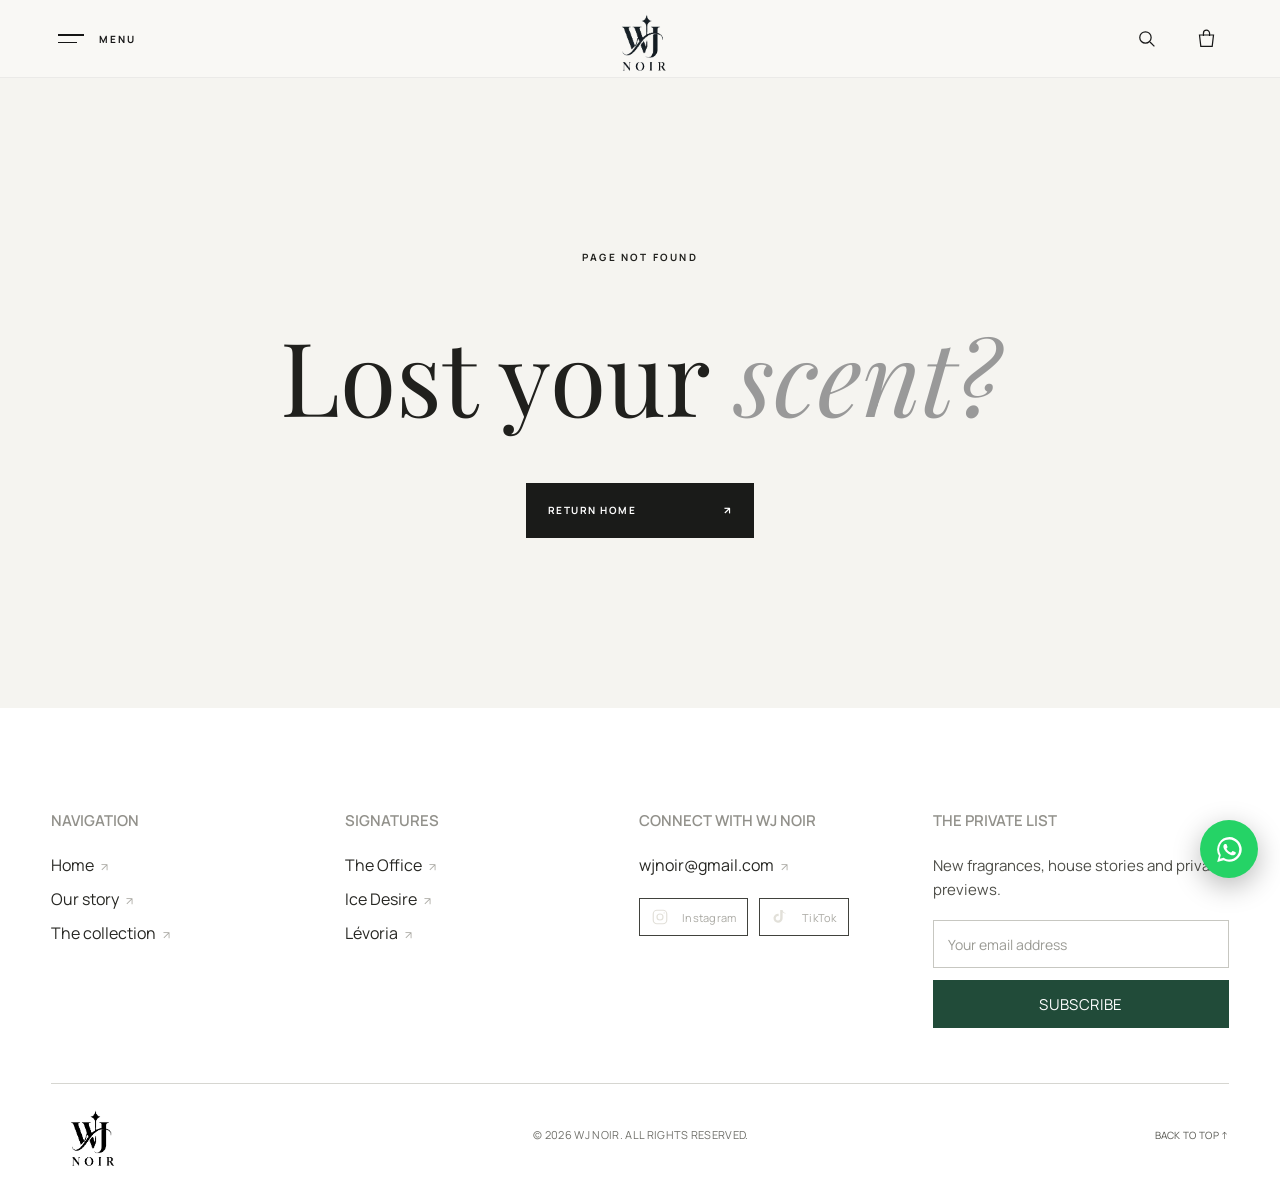
==== commit e57af0c8: "Add modern top navigation bar in Admin Panel with Orders, Sales, and New Product Adding functionalit" ====
--- a/index.html
+++ b/index.html
@@ -28,7 +28,7 @@
   <link rel="preconnect" href="https://fonts.gstatic.com" crossorigin />
   <link href="https://fonts.googleapis.com/css2?family=Cormorant+Garamond:ital,wght@0,300;0,400;1,300&family=DM+Sans:wght@300;400;500;600;700&family=Manrope:wght@300;400;500;600;700&family=Playfair+Display:ital,wght@0,300;0,400;0,500;0,600;1,300;1,400;1,500&display=swap" rel="stylesheet" />
   <link rel="preload" as="image" href="/assets/the-office-poster.jpg" fetchpriority="high" />
-  <link rel="stylesheet" href="/styles.css?v=46" />
+  <link rel="stylesheet" href="/styles.css?v=48" />
   <title>WJ NOIR | Premium Perfumes in Pakistan</title>
 </head>
 <body>
@@ -88,6 +88,6 @@
   <div class="overlay" id="search-overlay" aria-hidden="true"><div class="overlay-backdrop" data-close="search"></div><div class="side-panel search-panel" role="dialog" aria-modal="true" aria-label="Search fragrances"><div class="panel-top"><span>FIND YOUR SIGNATURE</span><button class="close-btn" data-close="search" aria-label="Close search">×</button></div><label class="sr-only" for="search-input">Search fragrances</label><input class="search-input" id="search-input" placeholder="Search fragrances or notes..." autocomplete="off"/><div class="search-results" id="search-results"></div></div></div>
   <div class="overlay" id="bag-overlay" aria-hidden="true"><div class="overlay-backdrop" data-close="bag"></div><aside class="side-panel bag-panel" aria-label="Shopping cart"><div class="panel-top"><span>YOUR CART <span id="bag-heading-count">(0)</span></span><button class="close-btn" data-close="bag" aria-label="Close cart">×</button></div><div class="bag-list" id="bag-list"></div><div class="bag-bottom" id="bag-bottom" hidden><div class="cart-subtotal"><span>Subtotal</span><strong id="bag-subtotal">PKR 0</strong></div><p>Cash on Delivery</p><button id="cart-checkout" data-start-checkout class="button dark-btn">CHECKOUT <span>↗</span></button></div></aside></div>
   <div id="cart-toast" class="cart-toast" role="status" aria-live="polite"></div>
-  <script type="module" src="/app.js?v=46"></script>
+  <script type="module" src="/app.js?v=48"></script>
 </body>
 </html>
--- a/styles.css
+++ b/styles.css
@@ -1309,9 +1309,10 @@
 .sale-popup-container{
   position:relative;
   z-index:2;
-  width:min(380px,94vw);
-  max-width:380px;
-  max-height:82vh;
+  width:-moz-fit-content;
+  width:fit-content;
+  max-width:min(380px,94vw);
+  max-height:min(90vh,780px);
   background:#0B0B0B;
   color:#f4f2ec;
   border-radius:20px;
@@ -1323,6 +1324,7 @@
   overflow:hidden;
   display:flex;
   flex-direction:column;
+  align-items:stretch;
   transform:scale(.94) translateY(20px);
   opacity:0;
   transition:transform 500ms cubic-bezier(.16,1,.3,1),opacity 500ms cubic-bezier(.16,1,.3,1);
@@ -1349,20 +1351,21 @@
   width:32px;
   height:32px;
   border-radius:50%;
-  background:rgba(255,255,255,.08);
+  background:rgba(11,11,11,.45);
   backdrop-filter:blur(8px);
   -webkit-backdrop-filter:blur(8px);
-  border:1px solid rgba(201,162,91,.3);
+  border:1px solid rgba(201,162,91,.45);
   color:#F3E2B3;
   font-size:18px;
   line-height:1;
   display:grid;
   place-items:center;
   cursor:pointer;
+  box-shadow:0 2px 10px rgba(0,0,0,.35);
   transition:transform .3s cubic-bezier(.16,1,.3,1),background .2s,border-color .2s,color .2s;
 }
 .sale-popup-close:hover{
-  background:rgba(255,255,255,.16);
+  background:rgba(11,11,11,.85);
   border-color:#F3E2B3;
   color:#fff;
   transform:rotate(90deg);
@@ -1370,43 +1373,42 @@
 .sale-popup-image-wrap{
   position:relative;
   width:100%;
-  height:360px;
-  max-height:48vh;
+  height:auto;
+  max-height:calc(90vh - 115px);
   overflow:hidden;
-  border-radius:20px 20px 0 0;
-  display:block;
+  border-radius:19px 19px 0 0;
+  display:flex;
+  align-items:center;
+  justify-content:center;
   text-decoration:none;
   background:#0B0B0B;
   z-index:2;
 }
 .sale-popup-image-wrap img{
   width:100%;
-  height:100%;
-  object-fit:cover;
-  object-position:center top;
+  height:auto;
+  max-height:calc(90vh - 115px);
+  object-fit:contain;
   display:block;
+  margin:0 auto;
+  border-radius:19px 19px 0 0;
   transition:transform .6s cubic-bezier(.16,1,.3,1),opacity .4s ease;
 }
 .sale-popup-image-wrap:hover img{
-  transform:scale(1.025);
+  transform:scale(1.02);
 }
 .sale-popup-image-wrap::after{
-  content:'';
-  position:absolute;
-  bottom:0;
-  left:0;
-  right:0;
-  height:95px;
-  background:linear-gradient(to bottom,transparent 0%,rgba(11,11,11,.6) 55%,#0B0B0B 100%);
-  pointer-events:none;
+  display:none;
 }
 .sale-popup-footer{
-  padding:10px 22px 22px;
+  width:100%;
+  padding:10px 20px 18px;
   background:#0B0B0B;
   text-align:center;
   display:flex;
   flex-direction:column;
   align-items:center;
+  justify-content:center;
   position:relative;
   z-index:3;
 }
@@ -1493,31 +1495,40 @@
 }
 @media(max-width:480px){
   .sale-popup-overlay{
-    padding:12px;
+    padding:10px;
     align-items:flex-end;
   }
   .sale-popup-container{
-    width:92vw;
+    width:-moz-fit-content;
+    width:fit-content;
     max-width:92vw;
+    max-height:92vh;
     border-radius:20px;
-    margin-bottom:6px;
+    margin-bottom:4px;
     transform:translateY(35px) scale(.97);
   }
   .sale-popup-overlay.is-open .sale-popup-container{
     transform:translateY(0) scale(1);
   }
   .sale-popup-image-wrap{
-    height:300px;
-    max-height:42vh;
+    height:auto;
+    max-height:calc(92vh - 105px);
+  }
+  .sale-popup-image-wrap img{
+    height:auto;
+    max-height:calc(92vh - 105px);
   }
   .sale-popup-footer{
-    padding:10px 18px 18px;
+    padding:8px 16px 14px;
   }
   .sale-popup-btn{
-    min-width:190px;
-    height:44px;
-    min-height:44px;
+    min-width:180px;
+    height:42px;
+    min-height:42px;
     font-size:10px;
+  }
+  .sale-popup-no-thanks{
+    margin-top:6px;
   }
 }
 @media(prefers-reduced-motion:reduce){
@@ -1883,3 +1894,310 @@
   cursor:not-allowed;
   transform:none;
 }
+
+/* ==========================================================================
+   WJ NOIR — Admin Modern Top Navigation Bar & Product Management
+   ========================================================================== */
+
+.admin-navbar{
+  display:flex;
+  align-items:center;
+  gap:8px;
+  background:#131412;
+  padding:7px;
+  border-radius:12px;
+  margin:12px 0 32px;
+  box-shadow:0 8px 24px rgba(0,0,0,.15);
+  border:1px solid rgba(228,199,138,.22);
+  overflow-x:auto;
+  -webkit-overflow-scrolling:touch;
+}
+.admin-nav-item{
+  flex:1;
+  min-width:130px;
+  background:transparent;
+  border:none;
+  color:#a5a29a;
+  padding:12px 18px;
+  border-radius:8px;
+  font-family:var(--sans);
+  font-size:11px;
+  font-weight:700;
+  letter-spacing:.14em;
+  text-transform:uppercase;
+  cursor:pointer;
+  display:inline-flex;
+  align-items:center;
+  justify-content:center;
+  gap:9px;
+  transition:all .25s ease;
+  white-space:nowrap;
+}
+.admin-nav-item:hover{
+  color:#fff;
+  background:rgba(255,255,255,.06);
+}
+.admin-nav-item.is-active{
+  background:linear-gradient(135deg, #F3E2B3 0%, #D4B06E 50%, #A8803A 100%);
+  color:#0B0B0B;
+  box-shadow:0 4px 14px rgba(201,162,91,.35);
+}
+.admin-nav-badge{
+  font-size:10px;
+  font-weight:800;
+  padding:2px 7px;
+  border-radius:12px;
+  background:rgba(255,255,255,.12);
+  color:#dcd9d0;
+}
+.admin-nav-item.is-active .admin-nav-badge{
+  background:#0B0B0B;
+  color:#F3E2B3;
+}
+.admin-nav-badge-sale{
+  font-size:9px;
+  font-weight:800;
+  padding:2px 8px;
+  border-radius:10px;
+  text-transform:uppercase;
+}
+.admin-nav-badge-sale.is-on{
+  background:#1e4b37;
+  color:#a3e635;
+}
+.admin-nav-item.is-active .admin-nav-badge-sale.is-on{
+  background:#0B0B0B;
+  color:#4ade80;
+}
+.admin-nav-badge-sale.is-off{
+  background:#444;
+  color:#ccc;
+}
+.admin-nav-item.is-active .admin-nav-badge-sale.is-off{
+  background:#222;
+  color:#aaa;
+}
+
+/* Tab Panes */
+.admin-tab-pane{
+  display:none;
+}
+.admin-tab-pane.is-active{
+  display:block;
+  animation:adminFadeIn .3s ease;
+}
+@keyframes adminFadeIn{
+  from{opacity:0;transform:translateY(6px)}
+  to{opacity:1;transform:translateY(0)}
+}
+
+/* Products Management & Add New Product */
+.admin-products-section{
+  display:flex;
+  flex-direction:column;
+  gap:32px;
+}
+.admin-product-create-card{
+  background:#fff;
+  border:1px solid #dcd9d0;
+  border-radius:4px;
+  padding:32px clamp(20px,3.5vw,36px);
+  box-shadow:0 4px 18px rgba(0,0,0,.03);
+}
+.admin-product-create-header{
+  display:flex;
+  justify-content:space-between;
+  align-items:center;
+  flex-wrap:wrap;
+  gap:16px;
+  border-bottom:1px solid #eae7df;
+  padding-bottom:18px;
+  margin-bottom:24px;
+}
+.admin-product-create-header h2{
+  font-family:var(--serif);
+  font-size:28px;
+  font-weight:400;
+  margin:4px 0 0;
+  letter-spacing:-.03em;
+}
+.admin-product-form-grid{
+  display:grid;
+  grid-template-columns:repeat(auto-fit,minmax(260px,1fr));
+  gap:20px;
+  margin-bottom:24px;
+}
+.admin-product-field{
+  display:flex;
+  flex-direction:column;
+  gap:7px;
+}
+.admin-product-field--full{
+  grid-column:1 / -1;
+}
+.admin-product-field label{
+  font-size:10px;
+  font-weight:700;
+  letter-spacing:.12em;
+  color:#66645e;
+  text-transform:uppercase;
+}
+.admin-product-field input,
+.admin-product-field select,
+.admin-product-field textarea{
+  padding:12px 14px;
+  border:1px solid #ccc8bd;
+  background:#faf9f6;
+  font-size:13px;
+  border-radius:2px;
+  color:#1b1c1a;
+  outline:none;
+  font-family:inherit;
+  transition:border-color .2s;
+}
+.admin-product-field textarea{
+  min-height:85px;
+  resize:vertical;
+}
+.admin-product-field input:focus,
+.admin-product-field select:focus,
+.admin-product-field textarea:focus{
+  border-color:#11120f;
+  background:#fff;
+}
+.admin-product-photo-picker{
+  display:flex;
+  gap:18px;
+  align-items:center;
+  flex-wrap:wrap;
+  background:#faf9f6;
+  border:1px dashed #c8c4b9;
+  border-radius:4px;
+  padding:16px;
+}
+.admin-product-thumb-preview{
+  width:90px;
+  height:115px;
+  object-fit:cover;
+  border-radius:3px;
+  background:#0B0B0B;
+  border:1px solid #d4b06e;
+}
+.admin-product-notes-grid{
+  display:grid;
+  grid-template-columns:repeat(auto-fit,minmax(200px,1fr));
+  gap:12px;
+}
+.admin-product-notes-grid input{
+  width:100%;
+}
+.admin-product-submit-btn{
+  min-width:230px;
+  min-height:48px;
+  background:linear-gradient(135deg, #F3E2B3 0%, #D4B06E 50%, #A8803A 100%);
+  color:#0B0B0B;
+  border:none;
+  font-family:var(--sans);
+  font-size:11px;
+  font-weight:700;
+  letter-spacing:.18em;
+  text-transform:uppercase;
+  cursor:pointer;
+  box-shadow:0 4px 14px rgba(0,0,0,.2);
+  transition:transform .2s ease,box-shadow .2s ease;
+}
+.admin-product-submit-btn:hover{
+  transform:translateY(-1px);
+  box-shadow:0 8px 22px rgba(201,162,91,.4);
+}
+.admin-product-submit-btn:disabled{
+  opacity:.5;
+  cursor:not-allowed;
+  transform:none;
+}
+.admin-existing-products{
+  background:#fff;
+  border:1px solid #dcd9d0;
+  border-radius:4px;
+  padding:28px clamp(20px,3.5vw,32px);
+}
+.admin-existing-products h3{
+  margin:0 0 16px;
+  font-family:var(--serif);
+  font-size:22px;
+  font-weight:400;
+}
+.admin-catalog-grid{
+  display:grid;
+  grid-template-columns:repeat(auto-fill,minmax(260px,1fr));
+  gap:16px;
+}
+.admin-catalog-card{
+  display:flex;
+  gap:14px;
+  background:#faf9f6;
+  border:1px solid #e2ded5;
+  padding:12px;
+  border-radius:3px;
+  position:relative;
+}
+.admin-catalog-thumb{
+  width:72px;
+  height:95px;
+  object-fit:cover;
+  border-radius:2px;
+  background:#111;
+}
+.admin-catalog-info{
+  display:flex;
+  flex-direction:column;
+  justify-content:center;
+  gap:4px;
+  flex:1;
+}
+.admin-catalog-info strong{
+  font-size:14px;
+}
+.admin-catalog-info span{
+  font-size:11px;
+  color:#78756d;
+}
+.admin-catalog-info .catalog-price{
+  font-weight:700;
+  color:#111;
+  margin-top:2px;
+}
+.admin-catalog-badge{
+  position:absolute;
+  top:8px;
+  right:8px;
+  font-size:9px;
+  font-weight:700;
+  padding:2px 6px;
+  background:#eae7e0;
+  border-radius:2px;
+  color:#555;
+  letter-spacing:.08em;
+}
+.admin-catalog-badge.is-custom{
+  background:#f9f3eb;
+  color:#a8803a;
+  border:1px solid #e8d1b4;
+}
+.admin-delete-prod-btn{
+  margin-top:6px;
+  padding:4px 8px;
+  background:transparent;
+  border:1px solid #c2410c;
+  color:#c2410c;
+  font-size:10px;
+  font-weight:700;
+  cursor:pointer;
+  border-radius:2px;
+  transition:all .2s;
+  align-self:flex-start;
+}
+.admin-delete-prod-btn:hover{
+  background:#c2410c;
+  color:#fff;
+}
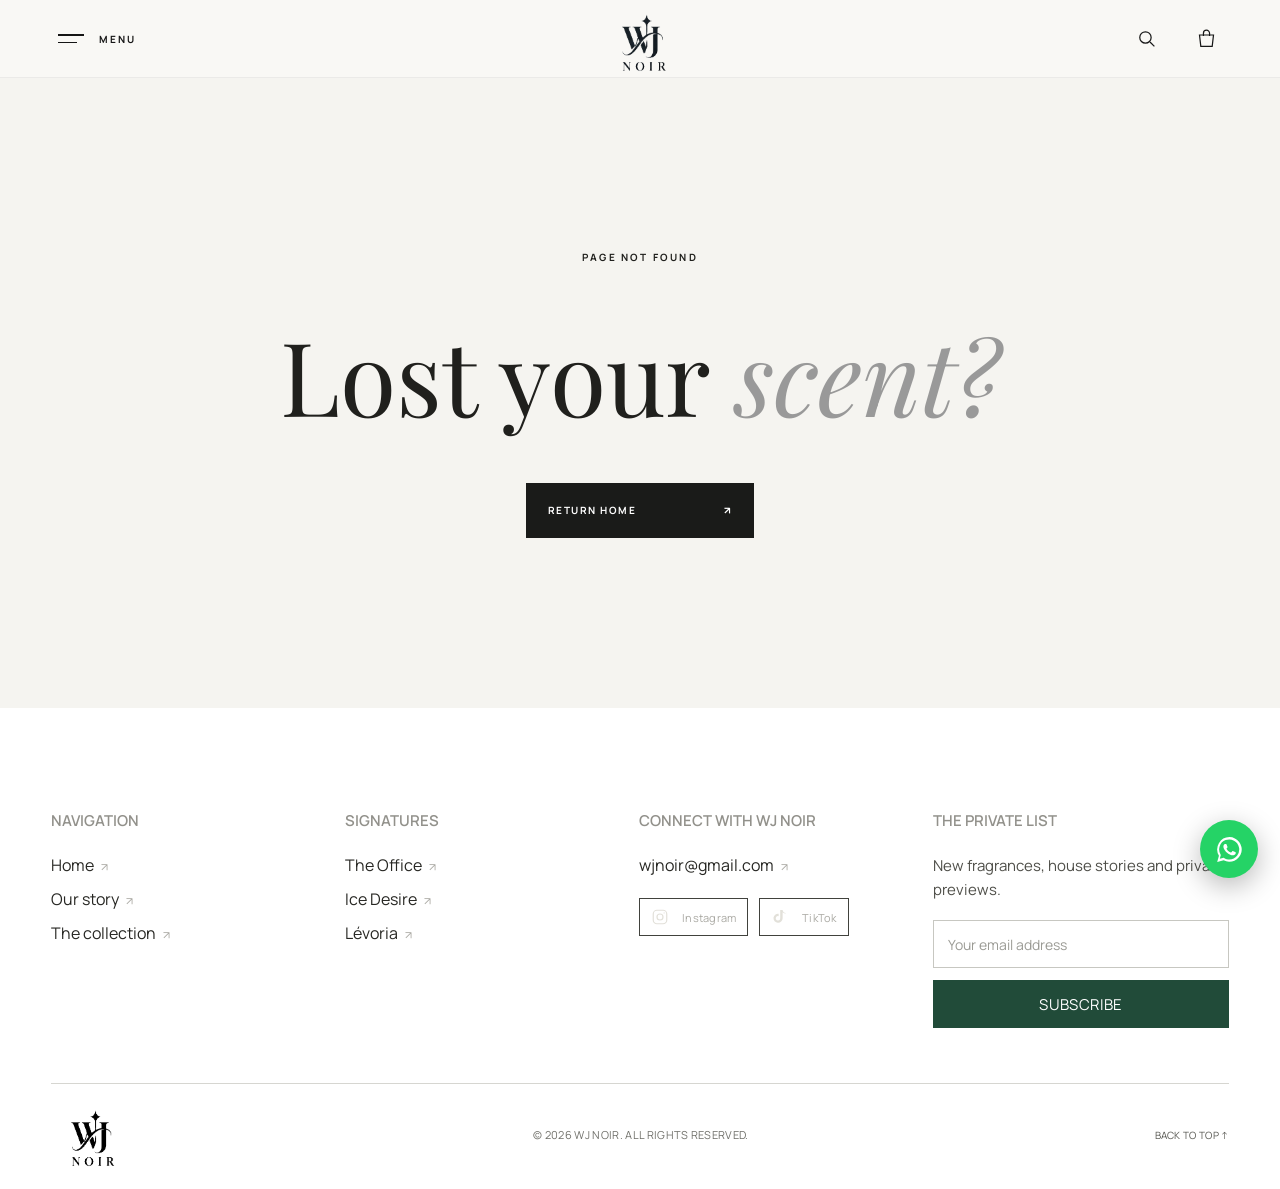
==== commit 3bd21157: "Show sale popup reliably after 7s and remove 24h lockout" ====
--- a/index.html
+++ b/index.html
@@ -28,7 +28,7 @@
   <link rel="preconnect" href="https://fonts.gstatic.com" crossorigin />
   <link href="https://fonts.googleapis.com/css2?family=Cormorant+Garamond:ital,wght@0,300;0,400;1,300&family=DM+Sans:wght@300;400;500;600;700&family=Manrope:wght@300;400;500;600;700&family=Playfair+Display:ital,wght@0,300;0,400;0,500;0,600;1,300;1,400;1,500&display=swap" rel="stylesheet" />
   <link rel="preload" as="image" href="/assets/the-office-poster.jpg" fetchpriority="high" />
-  <link rel="stylesheet" href="/styles.css?v=48" />
+  <link rel="stylesheet" href="/styles.css?v=49" />
   <title>WJ NOIR | Premium Perfumes in Pakistan</title>
 </head>
 <body>
@@ -88,6 +88,6 @@
   <div class="overlay" id="search-overlay" aria-hidden="true"><div class="overlay-backdrop" data-close="search"></div><div class="side-panel search-panel" role="dialog" aria-modal="true" aria-label="Search fragrances"><div class="panel-top"><span>FIND YOUR SIGNATURE</span><button class="close-btn" data-close="search" aria-label="Close search">×</button></div><label class="sr-only" for="search-input">Search fragrances</label><input class="search-input" id="search-input" placeholder="Search fragrances or notes..." autocomplete="off"/><div class="search-results" id="search-results"></div></div></div>
   <div class="overlay" id="bag-overlay" aria-hidden="true"><div class="overlay-backdrop" data-close="bag"></div><aside class="side-panel bag-panel" aria-label="Shopping cart"><div class="panel-top"><span>YOUR CART <span id="bag-heading-count">(0)</span></span><button class="close-btn" data-close="bag" aria-label="Close cart">×</button></div><div class="bag-list" id="bag-list"></div><div class="bag-bottom" id="bag-bottom" hidden><div class="cart-subtotal"><span>Subtotal</span><strong id="bag-subtotal">PKR 0</strong></div><p>Cash on Delivery</p><button id="cart-checkout" data-start-checkout class="button dark-btn">CHECKOUT <span>↗</span></button></div></aside></div>
   <div id="cart-toast" class="cart-toast" role="status" aria-live="polite"></div>
-  <script type="module" src="/app.js?v=48"></script>
+  <script type="module" src="/app.js?v=49"></script>
 </body>
 </html>
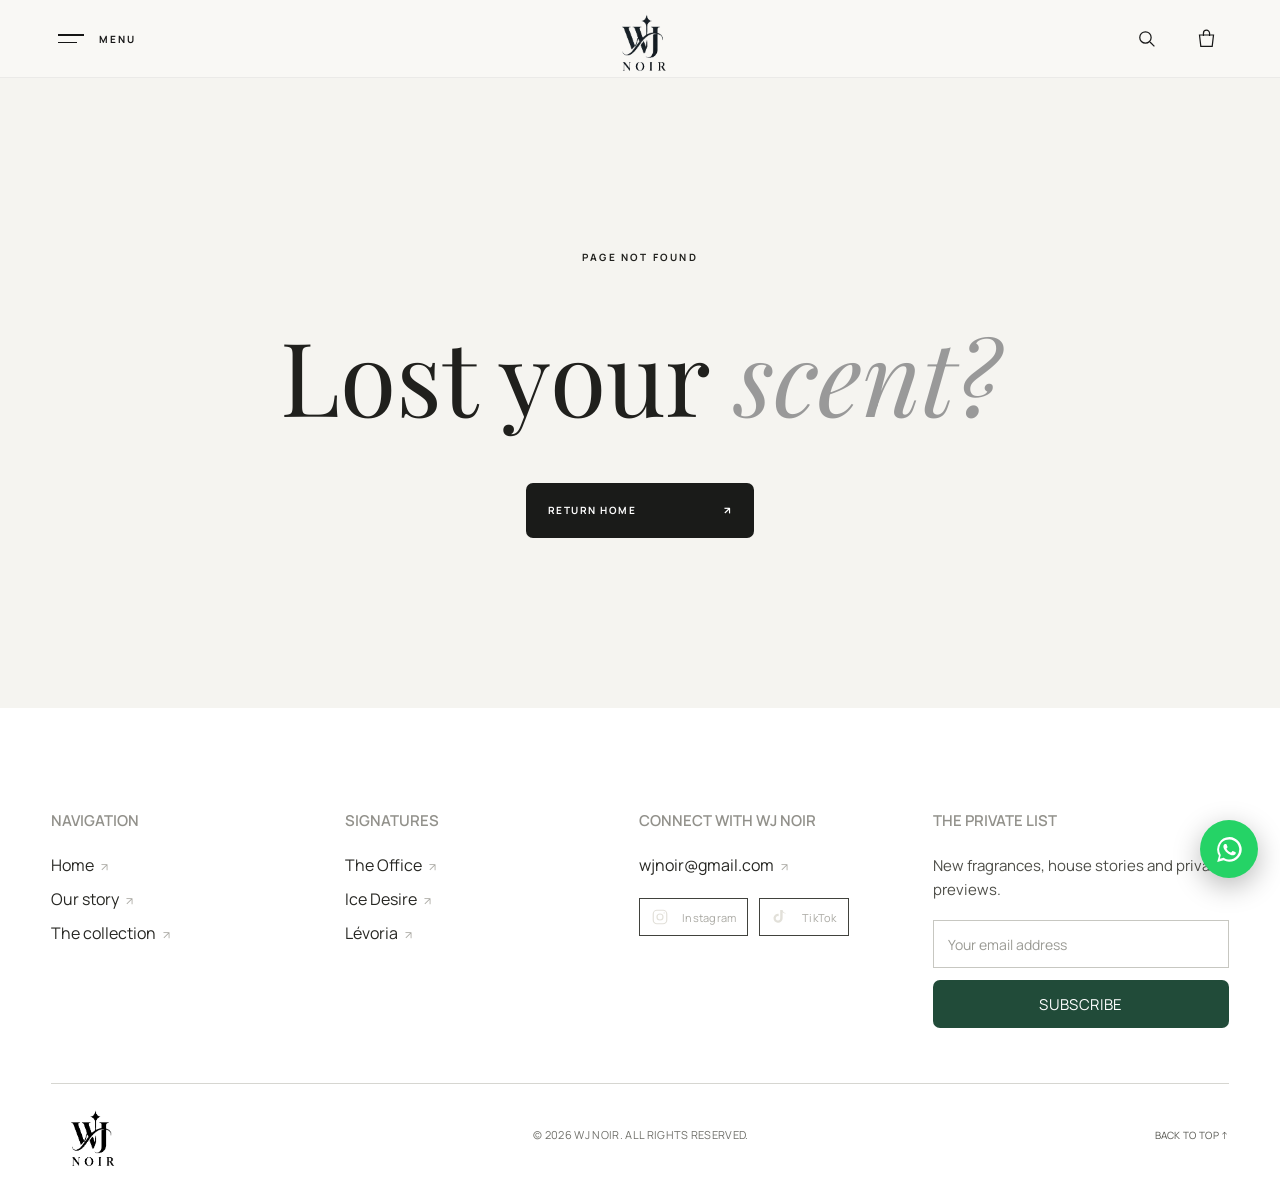
==== commit 2165ef02: "Refine UI with premium subtle border-radius, gentle button/card hover states, product page breathing" ====
--- a/index.html
+++ b/index.html
@@ -28,7 +28,7 @@
   <link rel="preconnect" href="https://fonts.gstatic.com" crossorigin />
   <link href="https://fonts.googleapis.com/css2?family=Cormorant+Garamond:ital,wght@0,300;0,400;1,300&family=DM+Sans:wght@300;400;500;600;700&family=Manrope:wght@300;400;500;600;700&family=Playfair+Display:ital,wght@0,300;0,400;0,500;0,600;1,300;1,400;1,500&display=swap" rel="stylesheet" />
   <link rel="preload" as="image" href="/assets/the-office-poster.jpg" fetchpriority="high" />
-  <link rel="stylesheet" href="/styles.css?v=49" />
+  <link rel="stylesheet" href="/styles.css?v=50" />
   <title>WJ NOIR | Premium Perfumes in Pakistan</title>
 </head>
 <body>
@@ -88,6 +88,6 @@
   <div class="overlay" id="search-overlay" aria-hidden="true"><div class="overlay-backdrop" data-close="search"></div><div class="side-panel search-panel" role="dialog" aria-modal="true" aria-label="Search fragrances"><div class="panel-top"><span>FIND YOUR SIGNATURE</span><button class="close-btn" data-close="search" aria-label="Close search">×</button></div><label class="sr-only" for="search-input">Search fragrances</label><input class="search-input" id="search-input" placeholder="Search fragrances or notes..." autocomplete="off"/><div class="search-results" id="search-results"></div></div></div>
   <div class="overlay" id="bag-overlay" aria-hidden="true"><div class="overlay-backdrop" data-close="bag"></div><aside class="side-panel bag-panel" aria-label="Shopping cart"><div class="panel-top"><span>YOUR CART <span id="bag-heading-count">(0)</span></span><button class="close-btn" data-close="bag" aria-label="Close cart">×</button></div><div class="bag-list" id="bag-list"></div><div class="bag-bottom" id="bag-bottom" hidden><div class="cart-subtotal"><span>Subtotal</span><strong id="bag-subtotal">PKR 0</strong></div><p>Cash on Delivery</p><button id="cart-checkout" data-start-checkout class="button dark-btn">CHECKOUT <span>↗</span></button></div></aside></div>
   <div id="cart-toast" class="cart-toast" role="status" aria-live="polite"></div>
-  <script type="module" src="/app.js?v=49"></script>
+  <script type="module" src="/app.js?v=50"></script>
 </body>
 </html>
--- a/styles.css
+++ b/styles.css
@@ -1,22 +1,22 @@
 :root{--black:#10100f;--ink:#20201d;--sub:#797970;--paper:#f5f4f0;--ivory:#e8e5dd;--gold:#aa9574;--header:78px;--serif:'Playfair Display',Didot,'Bodoni MT',Georgia,serif;--sans:'Manrope','DM Sans',Arial,sans-serif}*{box-sizing:border-box}html{scroll-behavior:smooth;scroll-padding-top:var(--header)}body{margin:0;background:var(--paper);color:var(--ink);font-family:var(--sans);font-size:14px;-webkit-font-smoothing:antialiased;overflow-x:hidden}body.lock-scroll{overflow:hidden}button,input{font:inherit}button{cursor:pointer}a{text-decoration:none;color:inherit}img,video{display:block;max-width:100%}::selection{background:#c2b49d;color:#10100f}.sr-only{position:absolute!important;width:1px;height:1px;padding:0;margin:-1px;overflow:hidden;clip:rect(0,0,0,0);white-space:nowrap;border:0}.eyebrow{font-family:var(--sans);font-size:10px;font-weight:700;letter-spacing:.22em;line-height:1.7}.ink-muted{color:#76766e}.light-muted{color:#ddd9d0}.gold-muted{color:#b3a58c}.section-pad{padding-left:clamp(24px,6.2vw,112px);padding-right:clamp(24px,6.2vw,112px)}.line-accent{display:inline-block;width:25px;height:1px;background:#e6e4df;margin-right:12px;vertical-align:middle}.line-accent.black{background:#3f3b35}.site-header{height:var(--header);position:relative;z-index:100;background:#f9f8f5;display:flex;align-items:center;justify-content:space-between;padding:0 clamp(24px,4.1vw,72px);border-bottom:1px solid rgba(20,20,20,.06)}.header-right{display:flex;align-items:center;gap:18px}.icon-button{border:0;background:transparent;width:42px;height:42px;display:flex;align-items:center;justify-content:center;color:#171717;position:relative}.icon-button svg{width:21px;height:21px}.menu-button{width:auto;gap:15px}.menu-label{font-size:10px;font-weight:700;letter-spacing:.18em}.hamburger{width:26px;display:grid;gap:6px}.hamburger i{height:1.5px;width:100%;background:#151515;display:block}.hamburger i:last-child{width:73%}.brand{position:absolute;left:50%;transform:translateX(-50%);display:flex;flex-direction:column;text-align:center;align-items:center;gap:0}.brand-monogram,.footer-monogram,.loading-logo{font-family:Georgia,'Times New Roman',serif;position:relative;font-size:36px;letter-spacing:-.17em;padding-right:6px;line-height:.82;font-weight:700}.brand-monogram span,.footer-monogram span,.loading-star{font-size:11px;letter-spacing:0;position:relative;top:-17px;left:0}.brand-name,.footer-noir{letter-spacing:.52em;margin-right:-.52em;font-size:9px;font-weight:700;margin-top:6px}.bag-count{position:absolute;top:-1px;right:-4px;width:16px;height:16px;background:var(--ink);color:#fff;border-radius:50%;display:grid;place-items:center;font-size:9px}.bag-count[hidden]{display:none}.loading-screen{z-index:400;position:fixed;inset:0;display:flex;flex-direction:column;align-items:center;justify-content:center;background:#11110f;color:#e9e7df;transition:opacity .8s ease,visibility .8s ease}.loading-screen.done{opacity:0;visibility:hidden;pointer-events:none}.loading-logo{font-size:75px}.loading-logo .loading-star{font-size:16px;top:-34px}.loading-title{font-size:12px;letter-spacing:.7em;margin-right:-.7em;margin-top:12px}.loading-rule{width:105px;height:1px;background:#444;margin-top:35px;overflow:hidden}.loading-rule span{display:block;width:100%;height:1px;background:#d5c7a8;transform-origin:left;animation:load 1.6s ease forwards}@keyframes load{0%{transform:scaleX(0)}100%{transform:scaleX(1)}}
 /* cinematic hero — the supplied The Office footage */
-.hero{position:relative;min-height:min(820px,calc(100svh - var(--header)));height:calc(100svh - var(--header));background:#080908;overflow:hidden;color:#fff}.hero-video-wrap,.hero-video,.hero-shade,.hero-noise{position:absolute;inset:0;width:100%;height:100%}.hero-video{object-fit:cover;object-position:center 52%}.hero-shade{background:linear-gradient(90deg,rgba(5,6,6,.95) 0%,rgba(5,6,6,.88) 14%,rgba(5,6,6,.73) 30%,rgba(5,6,6,.3) 56%,rgba(5,6,6,.03) 100%),linear-gradient(0deg,rgba(0,0,0,.52),transparent 24%,transparent 73%,rgba(0,0,0,.15))}.hero-noise{opacity:.07;background-image:url('data:image/svg+xml,%3Csvg viewBox=%220 0 180 180%22 xmlns=%22http://www.w3.org/2000/svg%22%3E%3Cfilter id=%22n%22%3E%3CfeTurbulence type=%22fractalNoise%22 baseFrequency=%22.8%22 numOctaves=%223%22 stitchTiles=%22stitch%22/%3E%3C/filter%3E%3Crect width=%22100%25%22 height=%22100%25%22 filter=%22url(%23n)%22 opacity=%22.22%22/%3E%3C/svg%3E');pointer-events:none}.hero-content{position:absolute;z-index:3;left:clamp(26px,6.3vw,106px);top:50%;transform:translateY(-49%);width:min(49%,650px)}.hero-kicker{font-size:11px;color:#eae6e0;white-space:nowrap}.kicker-index{color:#b4b3ad;margin-left:7px}.hero-heading{font-size:clamp(78px,8.5vw,134px);font-weight:400;letter-spacing:-.065em;line-height:.85;margin:45px 0 28px;font-family:var(--serif)}.hero-heading em{font-weight:400;letter-spacing:-.06em;color:#d6d4d0}.hero-description{font-size:clamp(13px,1.15vw,16px);line-height:1.95;color:#e3e1dc;letter-spacing:.035em}.hero-actions{display:flex;align-items:center;gap:29px;margin-top:34px}.button{display:inline-flex;align-items:center;justify-content:space-between;min-width:228px;min-height:55px;padding:0 21px;gap:26px;font-size:10px;font-weight:700;letter-spacing:.145em;border:1px solid transparent;transition:background .3s,color .3s,transform .3s,border-color .3s;text-align:left}.button:hover{transform:translateY(-2px)}.light-btn{background:#f5f3ec;color:#201f1d}.light-btn:hover{background:#cfc2a6}.outline-btn{border-color:rgba(255,255,255,.6);color:#fff;background:transparent}.outline-btn:hover{background:#fff;color:#1a1a18}.dark-btn{background:#1a1b19;color:#fff}.dark-btn:hover{background:#45423d}.arrow-icon{font-size:20px;font-weight:400;line-height:1}.hero-sound{border:0;background:none;display:flex;align-items:center;gap:9px;color:#dedbd4;font-size:10px;font-weight:700;letter-spacing:.14em}.sound-circle{width:35px;height:35px;border:1px solid #bdbcb5;border-radius:50%;display:grid;place-items:center;font-size:13px}.hero-bottom{position:absolute;z-index:3;bottom:27px;left:clamp(26px,5vw,90px);right:clamp(26px,5vw,90px);display:flex;align-items:center;justify-content:space-between;font-size:9px;letter-spacing:.17em;color:#e5e3dd}.hero-scroll{display:flex;gap:14px;align-items:center}.scroll-line{display:inline-block;width:60px;height:1px;background:rgba(255,255,255,.63)}.hero-video-mark{color:#9e9e96}.animate-in{animation:heroEnter .9s both cubic-bezier(.2,.8,.2,1)}.hero-heading{animation-delay:.2s}.hero-description{animation-delay:.35s}.hero-actions{animation-delay:.5s}@keyframes heroEnter{from{opacity:0;transform:translateY(28px)}to{opacity:1;transform:translateY(0)}}
+.hero{position:relative;min-height:min(820px,calc(100svh - var(--header)));height:calc(100svh - var(--header));background:#080908;overflow:hidden;color:#fff}.hero-video-wrap,.hero-video,.hero-shade,.hero-noise{position:absolute;inset:0;width:100%;height:100%}.hero-video{object-fit:cover;object-position:center 52%}.hero-shade{background:linear-gradient(90deg,rgba(5,6,6,.95) 0%,rgba(5,6,6,.88) 14%,rgba(5,6,6,.73) 30%,rgba(5,6,6,.3) 56%,rgba(5,6,6,.03) 100%),linear-gradient(0deg,rgba(0,0,0,.52),transparent 24%,transparent 73%,rgba(0,0,0,.15))}.hero-noise{opacity:.07;background-image:url('data:image/svg+xml,%3Csvg viewBox=%220 0 180 180%22 xmlns=%22http://www.w3.org/2000/svg%22%3E%3Cfilter id=%22n%22%3E%3CfeTurbulence type=%22fractalNoise%22 baseFrequency=%22.8%22 numOctaves=%223%22 stitchTiles=%22stitch%22/%3E%3C/filter%3E%3Crect width=%22100%25%22 height=%22100%25%22 filter=%22url(%23n)%22 opacity=%22.22%22/%3E%3C/svg%3E');pointer-events:none}.hero-content{position:absolute;z-index:3;left:clamp(26px,6.3vw,106px);top:50%;transform:translateY(-49%);width:min(49%,650px)}.hero-kicker{font-size:11px;color:#eae6e0;white-space:nowrap}.kicker-index{color:#b4b3ad;margin-left:7px}.hero-heading{font-size:clamp(78px,8.5vw,134px);font-weight:400;letter-spacing:-.065em;line-height:.85;margin:45px 0 28px;font-family:var(--serif)}.hero-heading em{font-weight:400;letter-spacing:-.06em;color:#d6d4d0}.hero-description{font-size:clamp(13px,1.15vw,16px);line-height:1.95;color:#e3e1dc;letter-spacing:.035em}.hero-actions{display:flex;align-items:center;gap:29px;margin-top:34px}.button{display:inline-flex;align-items:center;justify-content:space-between;min-width:228px;min-height:55px;padding:0 21px;gap:26px;font-size:10px;font-weight:700;letter-spacing:.145em;border:1px solid transparent;border-radius:7px;transition:background .25s ease,color .25s ease,transform .25s ease,border-color .25s ease,box-shadow .25s ease;text-align:left}.button:hover{transform:translateY(-1px) scale(1.015);box-shadow:0 4px 14px rgba(16,16,15,.08)}.button:active{transform:scale(.99);box-shadow:none}.light-btn{background:#f5f3ec;color:#201f1d;border-radius:7px}.light-btn:hover{background:#cfc2a6}.outline-btn{border-color:rgba(255,255,255,.6);color:#fff;background:transparent;border-radius:7px}.outline-btn:hover{background:#fff;color:#1a1a18}.dark-btn{background:#1a1b19;color:#fff;border-radius:7px}.dark-btn:hover{background:#45423d}.arrow-icon{font-size:20px;font-weight:400;line-height:1}.hero-sound{border:0;background:none;display:flex;align-items:center;gap:9px;color:#dedbd4;font-size:10px;font-weight:700;letter-spacing:.14em}.sound-circle{width:35px;height:35px;border:1px solid #bdbcb5;border-radius:50%;display:grid;place-items:center;font-size:13px}.hero-bottom{position:absolute;z-index:3;bottom:27px;left:clamp(26px,5vw,90px);right:clamp(26px,5vw,90px);display:flex;align-items:center;justify-content:space-between;font-size:9px;letter-spacing:.17em;color:#e5e3dd}.hero-scroll{display:flex;gap:14px;align-items:center}.scroll-line{display:inline-block;width:60px;height:1px;background:rgba(255,255,255,.63)}.hero-video-mark{color:#9e9e96}.animate-in{animation:heroEnter .9s both cubic-bezier(.2,.8,.2,1)}.hero-heading{animation-delay:.2s}.hero-description{animation-delay:.35s}.hero-actions{animation-delay:.5s}@keyframes heroEnter{from{opacity:0;transform:translateY(28px)}to{opacity:1;transform:translateY(0)}}
 /* manifesto */
-.manifesto{padding-top:116px;padding-bottom:122px;background:#f5f4ef}.manifesto-top{display:flex;justify-content:space-between;align-items:center;margin-bottom:52px}.section-index{font-size:10px;letter-spacing:.14em;color:#9a9992}.manifesto-layout{display:grid;grid-template-columns:1.06fr .94fr;gap:8vw;align-items:end}.manifesto-left h2{font-family:var(--serif);font-weight:400;font-size:clamp(62px,7.3vw,115px);line-height:1.12;letter-spacing:-.066em;margin:0 0 63px}.manifesto-left h2 em{font-weight:400;color:#9b9a8f}.manifesto-under{display:grid;grid-template-columns:34px 1fr;gap:8px;max-width:460px}.tiny-diamond{font-size:26px;font-weight:400;color:#8d8373}.manifesto-under p{font-size:15px;line-height:2;color:#63635c;margin:0 0 27px}.text-link{display:inline-flex;align-items:center;justify-content:space-between;gap:32px;font-size:10px;letter-spacing:.14em;font-weight:700;padding-bottom:11px;border-bottom:1px solid #504e47;transition:gap .3s}.text-link:hover{gap:43px}.text-link span{font-size:17px;font-weight:400}.manifesto-under .text-link{grid-column:2;justify-self:start}.manifesto-photo{position:relative;align-self:stretch;min-height:565px;overflow:hidden}.manifesto-photo img{width:100%;height:100%;object-fit:cover;object-position:58% center;transition:transform 1s}.manifesto-photo:hover img{transform:scale(1.04)}.image-edge-label{position:absolute;bottom:24px;left:24px;color:#fff;font-size:9px;letter-spacing:.18em;text-shadow:0 1px 12px #000}
+.manifesto{padding-top:116px;padding-bottom:122px;background:#f5f4ef}.manifesto-top{display:flex;justify-content:space-between;align-items:center;margin-bottom:52px}.section-index{font-size:10px;letter-spacing:.14em;color:#9a9992}.manifesto-layout{display:grid;grid-template-columns:1.06fr .94fr;gap:8vw;align-items:end}.manifesto-left h2{font-family:var(--serif);font-weight:400;font-size:clamp(62px,7.3vw,115px);line-height:1.12;letter-spacing:-.066em;margin:0 0 63px}.manifesto-left h2 em{font-weight:400;color:#9b9a8f}.manifesto-under{display:grid;grid-template-columns:34px 1fr;gap:8px;max-width:460px}.tiny-diamond{font-size:26px;font-weight:400;color:#8d8373}.manifesto-under p{font-size:15px;line-height:2;color:#63635c;margin:0 0 27px}.text-link{display:inline-flex;align-items:center;justify-content:space-between;gap:32px;font-size:10px;letter-spacing:.14em;font-weight:700;padding-bottom:11px;border-bottom:1px solid #504e47;transition:gap .3s}.text-link:hover{gap:43px}.text-link span{font-size:17px;font-weight:400}.manifesto-under .text-link{grid-column:2;justify-self:start}.manifesto-photo{position:relative;align-self:stretch;min-height:565px;overflow:hidden;border-radius:12px}.manifesto-photo img{width:100%;height:100%;object-fit:cover;object-position:58% center;border-radius:12px;transition:transform 1s}.manifesto-photo:hover img{transform:scale(1.04)}.image-edge-label{position:absolute;bottom:24px;left:24px;color:#fff;font-size:9px;letter-spacing:.18em;text-shadow:0 1px 12px #000}
 /* bestsellers */
-.products-section{padding-top:110px;padding-bottom:112px;background:#ebeae5}.section-heading-row{display:flex;justify-content:space-between;align-items:end;gap:25px;margin-bottom:47px}.section-heading-row h2{font-family:var(--serif);font-weight:400;font-size:clamp(55px,6.1vw,95px);line-height:1.05;letter-spacing:-.055em;margin:17px 0 0}.section-heading-row h2 em{font-weight:400;color:#aaa79f}.products-grid{display:grid;grid-template-columns:repeat(3,minmax(0,1fr));gap:21px}.product-card{min-width:0}.product-image-wrap{display:block;aspect-ratio:.82;overflow:hidden;background:#d9d7d0;position:relative}.product-image-wrap img{width:100%;height:100%;object-fit:cover;transition:transform 1s cubic-bezier(.2,.8,.2,1),filter .5s;filter:saturate(.83)}.product-image-wrap:hover img{transform:scale(1.085);filter:saturate(1)}.product-image-wrap::after{content:'';position:absolute;inset:0;background:linear-gradient(transparent 62%,rgba(0,0,0,.28));pointer-events:none}.product-number{position:absolute;left:19px;top:21px;color:#fff;font-size:10px;font-weight:600;letter-spacing:.13em;text-shadow:0 1px 9px #000}.product-hover{position:absolute;bottom:22px;left:23px;color:#fff;font-size:10px;font-weight:700;letter-spacing:.12em;transform:translateY(12px);opacity:0;transition:all .3s;z-index:2}.product-image-wrap:hover .product-hover{opacity:1;transform:translateY(0)}.product-card-info{display:flex;justify-content:space-between;align-items:center;padding-top:23px}.product-card-info .eyebrow{font-size:9px;color:#86847e}.product-card h3{font-family:var(--serif);font-size:30px;font-weight:400;letter-spacing:-.035em;margin:8px 0 5px}.product-card p{color:#77736d;margin:0;line-height:1.5;font-size:12px}.round-arrow{border:1px solid #aeaaa0;width:46px;height:46px;border-radius:50%;display:grid;place-items:center;font-size:20px;transition:all .25s;flex-shrink:0}.round-arrow:hover{background:#1f211f;color:#fff;transform:rotate(45deg)}.under-products{margin-top:70px;border-top:1px solid #cecbc2;display:flex;justify-content:space-between;padding-top:18px;font-size:9px;letter-spacing:.145em;color:#78766e}
+.products-section{padding-top:110px;padding-bottom:112px;background:#ebeae5}.section-heading-row{display:flex;justify-content:space-between;align-items:end;gap:25px;margin-bottom:47px}.section-heading-row h2{font-family:var(--serif);font-weight:400;font-size:clamp(55px,6.1vw,95px);line-height:1.05;letter-spacing:-.055em;margin:17px 0 0}.section-heading-row h2 em{font-weight:400;color:#aaa79f}.products-grid{display:grid;grid-template-columns:repeat(3,minmax(0,1fr));gap:21px}.product-card{min-width:0;border-radius:12px;transition:transform .3s cubic-bezier(.2,.8,.2,1),box-shadow .3s ease}.product-card:hover{transform:translateY(-2px) scale(1.012);box-shadow:0 8px 24px rgba(16,16,15,.06)}.product-image-wrap{display:block;aspect-ratio:.82;overflow:hidden;background:#d9d7d0;position:relative;border-radius:12px}.product-image-wrap img{width:100%;height:100%;object-fit:cover;border-radius:12px;transition:transform 1s cubic-bezier(.2,.8,.2,1),filter .5s;filter:saturate(.83)}.product-image-wrap:hover img{transform:scale(1.085);filter:saturate(1)}.product-image-wrap::after{content:'';position:absolute;inset:0;background:linear-gradient(transparent 62%,rgba(0,0,0,.28));pointer-events:none;border-radius:12px}.product-number{position:absolute;left:19px;top:21px;color:#fff;font-size:10px;font-weight:600;letter-spacing:.13em;text-shadow:0 1px 9px #000}.product-hover{position:absolute;bottom:22px;left:23px;color:#fff;font-size:10px;font-weight:700;letter-spacing:.12em;transform:translateY(12px);opacity:0;transition:all .3s;z-index:2}.product-image-wrap:hover .product-hover{opacity:1;transform:translateY(0)}.product-card-info{display:flex;justify-content:space-between;align-items:center;padding-top:23px}.product-card-info .eyebrow{font-size:9px;color:#86847e}.product-card h3{font-family:var(--serif);font-size:30px;font-weight:400;letter-spacing:-.035em;margin:8px 0 5px}.product-card p{color:#77736d;margin:0;line-height:1.5;font-size:12px}.round-arrow{border:1px solid #aeaaa0;width:46px;height:46px;border-radius:50%;display:grid;place-items:center;font-size:20px;transition:all .25s;flex-shrink:0}.round-arrow:hover{background:#1f211f;color:#fff;transform:rotate(45deg)}.under-products{margin-top:70px;border-top:1px solid #cecbc2;display:flex;justify-content:space-between;padding-top:18px;font-size:9px;letter-spacing:.145em;color:#78766e}
 /* dark campaign */
 .collection-banner{height:min(800px,66vw);min-height:600px;background:#0a0a0b;position:relative;color:#fff;overflow:hidden}.collection-bg,.collection-bg img,.collection-gradient{position:absolute;inset:0;width:100%;height:100%}.collection-bg img{object-fit:cover;object-position:center;transition:transform 2s cubic-bezier(.2,.7,.2,1)}.collection-banner:hover .collection-bg img{transform:scale(1.025)}.collection-gradient{background:linear-gradient(90deg,rgba(8,8,9,.87) 0%,rgba(8,8,9,.72) 29%,rgba(8,8,9,.24) 52%,transparent 82%)}.collection-copy{position:absolute;z-index:2;left:clamp(25px,7.6vw,130px);top:50%;transform:translateY(-48%);max-width:530px}.collection-copy h2{font-family:var(--serif);font-weight:400;letter-spacing:-.06em;font-size:clamp(70px,9vw,145px);line-height:.98;margin:35px 0 22px}.collection-copy h2 em{color:#d1ceca;font-weight:400}.collection-copy p{color:#e0dbd5;font-size:14px;line-height:1.85;margin-bottom:32px}.banner-footnote{position:absolute;bottom:25px;right:5vw;font-size:9px;letter-spacing:.19em;color:#c9c6bd}
 /* editorial */
-.editorial-section{background:#f5f4f0;padding-top:116px}.editorial-heading{max-width:1000px;margin-bottom:52px}.editorial-heading h2{font-family:var(--serif);font-weight:400;letter-spacing:-.06em;font-size:clamp(62px,7vw,110px);line-height:1.08;margin:26px 0 17px}.editorial-heading h2 em{font-weight:400;color:#999890}.editorial-heading p{font-size:14px;line-height:1.85;color:#76746f;margin:0}.editorial-grid{display:grid;grid-template-columns:repeat(2,minmax(0,1fr));gap:0}.editorial-card{position:relative;height:min(640px,52vw);min-height:470px;overflow:hidden;color:#fff;background:#262a2b}.editorial-photo,.editorial-photo img{position:absolute;inset:0;width:100%;height:100%}.editorial-photo img{object-fit:cover;object-position:50% 50%;transition:transform 1.5s cubic-bezier(.2,.8,.2,1)}.editorial-card:hover .editorial-photo img{transform:scale(1.07)}.editorial-card::after{content:'';position:absolute;inset:0;background:linear-gradient(0deg,rgba(0,0,0,.73),transparent 50%)}.editorial-copy{position:absolute;z-index:1;left:clamp(28px,4.6vw,70px);right:clamp(28px,4.6vw,70px);bottom:38px}.editorial-copy>span{font-size:10px;letter-spacing:.14em;font-weight:600}.editorial-copy>div{display:flex;align-items:end;justify-content:space-between;gap:10px}.editorial-copy h3{font-family:var(--serif);font-size:clamp(52px,5.9vw,96px);font-weight:400;letter-spacing:-.07em;margin:8px 0 0;line-height:1}.editorial-copy h3 em{font-weight:400}.editorial-arrow{border:1px solid rgba(255,255,255,.85);width:47px;height:47px;border-radius:50%;display:grid;place-items:center;font-size:20px;transition:transform .25s}.editorial-card:hover .editorial-arrow{transform:rotate(45deg)}
+.editorial-section{background:#f5f4f0;padding-top:116px}.editorial-heading{max-width:1000px;margin-bottom:52px}.editorial-heading h2{font-family:var(--serif);font-weight:400;letter-spacing:-.06em;font-size:clamp(62px,7vw,110px);line-height:1.08;margin:26px 0 17px}.editorial-heading h2 em{font-weight:400;color:#999890}.editorial-heading p{font-size:14px;line-height:1.85;color:#76746f;margin:0}.editorial-grid{display:grid;grid-template-columns:repeat(2,minmax(0,1fr));gap:0}.editorial-card{position:relative;height:min(640px,52vw);min-height:470px;overflow:hidden;color:#fff;background:#262a2b;border-radius:12px;transition:transform .3s cubic-bezier(.2,.8,.2,1),box-shadow .3s ease}.editorial-card:hover{transform:translateY(-2px) scale(1.012);box-shadow:0 10px 28px rgba(0,0,0,.18)}.editorial-photo,.editorial-photo img{position:absolute;inset:0;width:100%;height:100%;border-radius:12px}.editorial-photo img{object-fit:cover;object-position:50% 50%;transition:transform 1.5s cubic-bezier(.2,.8,.2,1)}.editorial-card:hover .editorial-photo img{transform:scale(1.07)}.editorial-card::after{content:'';position:absolute;inset:0;background:linear-gradient(0deg,rgba(0,0,0,.73),transparent 50%)}.editorial-copy{position:absolute;z-index:1;left:clamp(28px,4.6vw,70px);right:clamp(28px,4.6vw,70px);bottom:38px}.editorial-copy>span{font-size:10px;letter-spacing:.14em;font-weight:600}.editorial-copy>div{display:flex;align-items:end;justify-content:space-between;gap:10px}.editorial-copy h3{font-family:var(--serif);font-size:clamp(52px,5.9vw,96px);font-weight:400;letter-spacing:-.07em;margin:8px 0 0;line-height:1}.editorial-copy h3 em{font-weight:400}.editorial-arrow{border:1px solid rgba(255,255,255,.85);width:47px;height:47px;border-radius:50%;display:grid;place-items:center;font-size:20px;transition:transform .25s}.editorial-card:hover .editorial-arrow{transform:rotate(45deg)}
 /* quote / story */
 .quote-section{min-height:630px;background:#171715;display:grid;place-items:center;color:#f4f0e9;position:relative;overflow:hidden;padding:110px 26px}.quote-outline{position:absolute;bottom:-.18em;left:-.04em;white-space:nowrap;font-family:var(--serif);font-size:clamp(190px,32vw,520px);line-height:1;letter-spacing:-.065em;color:transparent;-webkit-text-stroke:1px rgba(255,255,255,.065);pointer-events:none}.quote-center{position:relative;z-index:1;text-align:center}.quote-mark{font-family:Georgia,serif;font-size:115px;color:#8c7f6e;height:100px;margin-top:20px}.quote-center blockquote{font-family:var(--serif);font-size:clamp(41px,5.3vw,87px);letter-spacing:-.05em;line-height:1.2;margin:4px 0 28px}.quote-center blockquote em{font-weight:400;color:#bfb6a6}.quote-symbol{color:#c4b699;font-size:19px}.closing-visual{height:700px;position:relative;overflow:hidden;color:#fff}.closing-visual>img{width:100%;height:100%;object-fit:cover}.closing-overlay{position:absolute;inset:0;background:linear-gradient(90deg,rgba(9,10,10,.78),rgba(9,10,10,.25) 65%,transparent)}.closing-content{position:absolute;top:50%;left:clamp(25px,8vw,140px);transform:translateY(-50%)}.closing-content h2{font-family:var(--serif);font-weight:400;letter-spacing:-.06em;line-height:1.01;font-size:clamp(70px,9vw,142px);margin:24px 0 39px}.closing-content h2 em{font-weight:400;color:#ece8df}
 /* footer */
 .site-footer{background:#111210;color:#f3f1eb;padding:100px clamp(25px,6.2vw,112px) 24px}.footer-top{display:flex;justify-content:space-between;align-items:end;gap:28px;padding-bottom:94px}.footer-top h2{font-family:var(--serif);font-size:clamp(64px,8.7vw,134px);letter-spacing:-.065em;line-height:1.08;font-weight:400;margin:20px 0 0}.footer-top h2 em{font-weight:400;color:#aea698}.footer-discover{display:flex;align-items:center;justify-content:space-between;gap:55px;border-bottom:1px solid #bbb7ac;font-size:10px;letter-spacing:.14em;font-weight:700;padding-bottom:14px;white-space:nowrap;margin-bottom:16px}.footer-discover span{font-size:22px}.footer-divider{height:1px;background:#444641}.footer-grid{display:grid;grid-template-columns:2fr .85fr .85fr 1.4fr;gap:45px;padding-top:75px;padding-bottom:90px}.footer-monogram{font-size:72px}.footer-monogram span{font-size:16px;top:-32px}.footer-noir{font-size:12px;margin-top:12px;letter-spacing:.7em;margin-right:-.7em}.footer-brand p{color:#9d9f99;line-height:2;margin-top:32px;font-size:13px}.footer-heading{font-size:9px;letter-spacing:.2em;color:#aaa69f;font-weight:700;margin-bottom:27px}.footer-grid a{display:block;font-size:13px;color:#e2e0d9;margin:0 0 15px;transition:color .2s}.footer-grid a:hover{color:#a99169}.footer-news p{color:#adafa8;font-size:12px;line-height:1.9;max-width:320px}.footer-email-link{white-space:nowrap}.footer-social-links{display:flex;flex-wrap:wrap;gap:11px;margin-top:22px}.footer-grid .footer-social-links a{display:inline-flex;align-items:center;gap:9px;margin:0;padding:9px 11px;border:1px solid #41423d;color:#e2e0d9;font-size:11px;letter-spacing:.02em;transition:background .2s,border-color .2s,color .2s}.footer-social-links a:hover{background:#262822;border-color:#8e897d;color:#fff}.footer-social-links svg{width:18px;height:18px;flex:none}.footer-grid a:focus-visible{outline:2px solid #c0ae8c;outline-offset:4px}.newsletter-form{display:flex;border-bottom:1px solid #8d8d83;margin-top:24px}.newsletter-form input{min-width:0;width:100%;padding:15px 0;background:transparent;border:0;outline:0;color:#fff;border-radius:0;font-size:12px}.newsletter-form input::placeholder{color:#aaa9a2}.newsletter-form button{font-size:23px;background:transparent;color:#e4e2dc;border:0}.newsletter-message{min-height:28px;font-size:11px!important}.footer-bottom{display:flex;justify-content:space-between;gap:14px;border-top:1px solid #3e403c;padding-top:23px;color:#a9a9a3;font-size:9px;letter-spacing:.12em}.footer-bottom a:hover{color:white}
 /* overlays */
-.overlay{position:fixed;inset:0;z-index:300;visibility:hidden;pointer-events:none;transition:visibility .35s}.overlay.open{visibility:visible;pointer-events:auto}.overlay-backdrop{position:absolute;inset:0;background:rgba(0,0,0,.68);opacity:0;transition:opacity .4s}.overlay.open .overlay-backdrop{opacity:1}.nav-panel,.side-panel{position:absolute;right:0;top:0;height:100%;width:min(580px,100%);background:#f4f2ec;transform:translateX(101%);transition:transform .46s cubic-bezier(.2,.8,.2,1);padding:42px clamp(28px,4vw,68px);display:flex;flex-direction:column}.overlay.open .nav-panel,.overlay.open .side-panel{transform:translateX(0)}.nav-panel{width:min(720px,100%);background:#151614;color:#f0eee6}.panel-top{display:flex;justify-content:space-between;align-items:center;font-size:10px;letter-spacing:.19em;font-weight:700}.close-btn{font-family:Arial,sans-serif;background:transparent;color:inherit;border:0;font-size:37px;line-height:1;padding:0 7px;font-weight:200}.nav-links{margin:auto 0}.nav-links a{display:flex;align-items:baseline;gap:22px;font-family:var(--serif);font-weight:400;font-size:clamp(42px,5vw,67px);border-bottom:1px solid #454740;padding:22px 0;letter-spacing:-.05em;transition:color .3s}.nav-links a:hover{color:#bda98a}.nav-links small{font-family:var(--sans);font-size:10px;letter-spacing:0;color:#a4a59d}.nav-links a span{margin-left:auto;font-family:var(--sans);font-size:20px}.panel-bottom{font-size:10px;letter-spacing:.16em;color:#aaa99d}.search-panel,.bag-panel{color:#191a18}.search-input{font-family:var(--serif);font-size:26px;padding:19px 0;border:0;border-bottom:1px solid #aaa9a1;outline:0;background:transparent;margin-top:46px;width:100%}.search-results{overflow:auto;margin-top:28px}.search-result{display:grid;grid-template-columns:95px 1fr 25px;align-items:center;gap:18px;padding:15px 0;border-bottom:1px solid #dbd8ce}.search-result img{width:95px;height:87px;object-fit:cover}.search-result span{display:grid;gap:7px}.search-result span strong{font-family:var(--serif);font-size:24px;font-weight:400}.search-result small{font-size:9px;color:#88867f;letter-spacing:.08em}.search-result i{font-size:22px;font-style:normal}.search-empty{padding:35px 0;color:#777;font-size:13px}.bag-list{overflow:auto;flex:1;margin:38px 0}.bag-item{display:grid;grid-template-columns:110px 1fr;gap:17px;padding:18px 0;border-bottom:1px solid #d2d1c9}.bag-item img{width:110px;height:135px;object-fit:cover}.bag-item h3{font-family:var(--serif);font-size:27px;font-weight:400;margin:11px 0 29px}.remove-link{font-size:9px;letter-spacing:.15em;background:transparent;border:0;border-bottom:1px solid #777;padding:0 0 6px}.bag-bottom{border-top:1px solid #cac7bd;padding-top:22px}.bag-bottom p{color:#77756e;font-size:11px;line-height:1.8}.bag-bottom .button{width:100%;margin-top:20px}.bag-bottom .button:disabled{opacity:.4;cursor:not-allowed}.copy-feedback{font-size:11px;display:block;padding-top:12px}.empty-bag{margin-top:56px;text-align:center}.empty-bag .empty-icon{font-size:75px;color:#a39a86}.empty-bag h3{font-family:var(--serif);font-size:35px;font-weight:400}.empty-bag p{font-size:13px;line-height:1.8;color:#777}.empty-bag .button{margin:25px auto}
+.overlay{position:fixed;inset:0;z-index:300;visibility:hidden;pointer-events:none;transition:visibility .35s}.overlay.open{visibility:visible;pointer-events:auto}.overlay-backdrop{position:absolute;inset:0;background:rgba(0,0,0,.68);opacity:0;transition:opacity .4s}.overlay.open .overlay-backdrop{opacity:1}.nav-panel,.side-panel{position:absolute;right:0;top:0;height:100%;width:min(580px,100%);background:#f4f2ec;transform:translateX(101%);transition:transform .46s cubic-bezier(.2,.8,.2,1);padding:42px clamp(28px,4vw,68px);display:flex;flex-direction:column}.overlay.open .nav-panel,.overlay.open .side-panel{transform:translateX(0)}.nav-panel{width:min(720px,100%);background:#151614;color:#f0eee6}.panel-top{display:flex;justify-content:space-between;align-items:center;font-size:10px;letter-spacing:.19em;font-weight:700}.close-btn{font-family:Arial,sans-serif;background:transparent;color:inherit;border:0;font-size:37px;line-height:1;padding:0 7px;font-weight:200}.nav-links{margin:auto 0}.nav-links a{display:flex;align-items:baseline;gap:22px;font-family:var(--serif);font-weight:400;font-size:clamp(42px,5vw,67px);border-bottom:1px solid #454740;padding:22px 0;letter-spacing:-.05em;transition:color .3s}.nav-links a:hover{color:#bda98a}.nav-links small{font-family:var(--sans);font-size:10px;letter-spacing:0;color:#a4a59d}.nav-links a span{margin-left:auto;font-family:var(--sans);font-size:20px}.panel-bottom{font-size:10px;letter-spacing:.16em;color:#aaa99d}.search-panel,.bag-panel{color:#191a18}.search-input{font-family:var(--serif);font-size:26px;padding:19px 0;border:0;border-bottom:1px solid #aaa9a1;outline:0;background:transparent;margin-top:46px;width:100%}.search-results{overflow:auto;margin-top:28px}.search-result{display:grid;grid-template-columns:95px 1fr 25px;align-items:center;gap:18px;padding:15px 0;border-bottom:1px solid #dbd8ce}.search-result img{width:95px;height:87px;object-fit:cover;border-radius:8px}.search-result span{display:grid;gap:7px}.search-result span strong{font-family:var(--serif);font-size:24px;font-weight:400}.search-result small{font-size:9px;color:#88867f;letter-spacing:.08em}.search-result i{font-size:22px;font-style:normal}.search-empty{padding:35px 0;color:#777;font-size:13px}.bag-list{overflow:auto;flex:1;margin:38px 0}.bag-item{display:grid;grid-template-columns:110px 1fr;gap:17px;padding:18px 0;border-bottom:1px solid #d2d1c9}.bag-item img{width:110px;height:135px;object-fit:cover;border-radius:8px}.bag-item h3{font-family:var(--serif);font-size:27px;font-weight:400;margin:11px 0 29px}.remove-link{font-size:9px;letter-spacing:.15em;background:transparent;border:0;border-bottom:1px solid #777;padding:0 0 6px}.bag-bottom{border-top:1px solid #cac7bd;padding-top:22px}.bag-bottom p{color:#77756e;font-size:11px;line-height:1.8}.bag-bottom .button{width:100%;margin-top:20px}.bag-bottom .button:disabled{opacity:.4;cursor:not-allowed}.copy-feedback{font-size:11px;display:block;padding-top:12px}.empty-bag{margin-top:56px;text-align:center}.empty-bag .empty-icon{font-size:75px;color:#a39a86}.empty-bag h3{font-family:var(--serif);font-size:35px;font-weight:400}.empty-bag p{font-size:13px;line-height:1.8;color:#777}.empty-bag .button{margin:25px auto}
 /* shop, about, fragrance */
-.interior-page{min-height:65vh}.page-intro{background:#f2f1eb;text-align:center;padding:140px 24px 115px}.page-intro h1{font-family:var(--serif);font-size:clamp(69px,9.5vw,150px);font-weight:400;letter-spacing:-.07em;line-height:1;margin:24px 0}.page-intro h1 em{font-weight:400;color:#929188}.page-intro p{color:#6e6c66;line-height:1.9}.shop-filter-row{display:flex;justify-content:space-between;background:#ebeae5;padding:30px clamp(24px,6.2vw,112px) 0;font-size:10px;letter-spacing:.15em;color:#88867d}.shop-products{background:#ebeae5;padding-top:45px;padding-bottom:120px}.shop-visual{height:570px;position:relative;overflow:hidden;background:#111}.shop-visual>img{width:100%;height:100%;object-fit:cover}.shop-visual::after{content:'';position:absolute;inset:0;background:linear-gradient(90deg,rgba(0,0,0,.58),transparent 76%)}.shop-visual-copy{position:absolute;z-index:1;left:8vw;top:50%;transform:translateY(-50%);color:white}.shop-visual-copy h2{font-family:var(--serif);font-size:clamp(70px,8vw,130px);line-height:.98;letter-spacing:-.065em;font-weight:400;margin:21px 0}.shop-visual-copy h2 em{font-weight:400}.about-hero{height:700px;position:relative;overflow:hidden;color:#fff}.about-hero>img{width:100%;height:100%;object-fit:cover}.about-hero-shade{position:absolute;inset:0;background:linear-gradient(90deg,rgba(0,0,0,.76),rgba(0,0,0,.09) 88%)}.about-hero-content{position:absolute;top:50%;left:8vw;transform:translateY(-48%);max-width:750px}.about-hero-content h1{font-family:var(--serif);font-weight:400;font-size:clamp(74px,9vw,143px);letter-spacing:-.06em;line-height:1;margin:28px 0}.about-hero-content h1 em{font-weight:400;color:#d0ccc7}.about-hero-content p{line-height:1.9;max-width:405px;color:#e0ded7}.about-copy{padding-top:130px;padding-bottom:130px}.about-copy h2{font-family:var(--serif);font-size:clamp(60px,7vw,110px);line-height:1.15;letter-spacing:-.06em;font-weight:400}.about-copy h2 em{font-weight:400;color:#99968f}.about-copy-bottom{display:grid;grid-template-columns:1fr 1fr;max-width:900px;gap:60px;margin-left:auto}.about-copy-bottom p{line-height:2;color:#77726c}.about-strip{height:560px;overflow:hidden}.about-strip img{width:100%;height:100%;object-fit:cover}.about-cta{text-align:center;padding-top:125px;padding-bottom:140px}.about-cta h2{font-family:var(--serif);font-weight:400;font-size:clamp(60px,8vw,126px);letter-spacing:-.07em;line-height:1.1;margin:30px 0 38px}.about-cta h2 em{font-weight:400;color:#aaa79f}.about-cta .button{margin:auto}.product-breadcrumb{display:flex;gap:15px;padding:28px clamp(24px,6.2vw,112px);font-size:9px;letter-spacing:.13em;color:#85837a}.product-breadcrumb a:hover{color:#111}.product-hero{display:grid;grid-template-columns:minmax(0,1.07fr) minmax(0,.93fr);background:#f5f4ef;padding:0 clamp(24px,6.2vw,112px) 100px;gap:7vw}.product-large{position:relative;aspect-ratio:.9;background:#dad8d0;overflow:hidden}.product-large img{width:100%;height:100%;object-fit:cover;transition:opacity .35s}.photo-counter{position:absolute;bottom:20px;left:24px;color:#fff;font-size:10px;letter-spacing:.12em;text-shadow:0 1px 8px black}.product-thumbnails{display:flex;gap:13px;margin-top:14px}.thumb{height:89px;width:100px;border:0;padding:0;background:#ddd;opacity:.55;transition:opacity .2s;overflow:hidden}.thumb.active,.thumb:hover{opacity:1;outline:1px solid #252522;outline-offset:3px}.thumb img{width:100%;height:100%;object-fit:cover}.product-info{padding-top:25px}.product-info h1{font-family:var(--serif);font-size:clamp(62px,5.9vw,92px);font-weight:400;letter-spacing:-.06em;margin:23px 0 6px}.product-info h1 em{font-weight:400;color:#97938b}.product-subheading{font-family:var(--serif);font-style:italic;font-size:21px;color:#81776f}.product-rule{height:1px;background:#cecbc0;margin:43px 0 28px}.product-summary{line-height:2.05;color:#76736c;max-width:540px}.product-notes-line{display:flex;flex-wrap:wrap;align-items:center;gap:15px;margin:24px 0 38px;font-size:10px;font-weight:700;letter-spacing:.12em}.product-notes-line i{font-size:8px;font-style:normal;color:#9a988b}.product-size{display:flex;justify-content:space-between;border-top:1px solid #ccc8bd;border-bottom:1px solid #ccc8bd;padding:18px 0;font-size:11px;letter-spacing:.1em}.product-size strong{font-size:11px}.add-btn{width:100%;margin-top:21px}.product-price-note{font-size:10px;color:#8d8a83;line-height:1.7}.product-detail-line{display:flex;justify-content:space-between;padding:23px 0;border-top:1px solid #cecbc2;font-size:11px;font-weight:700;letter-spacing:.12em;margin-top:35px}.product-detail-line span:last-child{font-size:18px;line-height:0}.product-notes{display:grid;grid-template-columns:repeat(3,1fr);gap:15px;padding-bottom:22px}.product-notes>div{display:flex;flex-direction:column;gap:10px}.product-notes span{font-size:9px;color:#8b8880;letter-spacing:.1em}.product-notes strong{font-family:var(--serif);font-size:20px;font-weight:400}.product-notes small{font-size:11px;line-height:1.5;color:#88857d}.muted-detail{margin:10px 0 0}.product-impression{font-family:var(--serif);font-style:italic;color:#76736d;font-size:21px;line-height:1.6;margin:8px 0}.product-story-image{height:600px;position:relative;overflow:hidden;background:#222;color:#fff}.product-story-image>img{width:100%;height:100%;object-fit:cover}.product-story-image::after{content:'';position:absolute;inset:0;background:linear-gradient(90deg,rgba(0,0,0,.7),transparent 70%)}.product-story-image>div{position:absolute;z-index:1;top:50%;left:8vw;transform:translateY(-50%);max-width:530px}.product-story-image h2{font-family:var(--serif);font-weight:400;font-style:italic;font-size:clamp(52px,6vw,86px);line-height:1.15;letter-spacing:-.05em}.related-products{padding-top:110px;padding-bottom:120px}.related-products .products-grid{grid-template-columns:repeat(2,minmax(0,1fr))}.related-products .product-image-wrap{aspect-ratio:1.15}.not-found{text-align:center;min-height:70vh;display:flex;align-items:center;justify-content:center;gap:25px;flex-direction:column}.not-found h1{font-family:var(--serif);font-size:clamp(60px,8vw,120px);font-weight:400;margin:15px}.not-found h1 em{font-weight:400;color:#999}
+.interior-page{min-height:65vh}.page-intro{background:#f2f1eb;text-align:center;padding:140px 24px 115px}.page-intro h1{font-family:var(--serif);font-size:clamp(69px,9.5vw,150px);font-weight:400;letter-spacing:-.07em;line-height:1;margin:24px 0}.page-intro h1 em{font-weight:400;color:#929188}.page-intro p{color:#6e6c66;line-height:1.9}.shop-filter-row{display:flex;justify-content:space-between;background:#ebeae5;padding:30px clamp(24px,6.2vw,112px) 0;font-size:10px;letter-spacing:.15em;color:#88867d}.shop-products{background:#ebeae5;padding-top:45px;padding-bottom:120px}.shop-visual{height:570px;position:relative;overflow:hidden;background:#111}.shop-visual>img{width:100%;height:100%;object-fit:cover}.shop-visual::after{content:'';position:absolute;inset:0;background:linear-gradient(90deg,rgba(0,0,0,.58),transparent 76%)}.shop-visual-copy{position:absolute;z-index:1;left:8vw;top:50%;transform:translateY(-50%);color:white}.shop-visual-copy h2{font-family:var(--serif);font-size:clamp(70px,8vw,130px);line-height:.98;letter-spacing:-.065em;font-weight:400;margin:21px 0}.shop-visual-copy h2 em{font-weight:400}.about-hero{height:700px;position:relative;overflow:hidden;color:#fff}.about-hero>img{width:100%;height:100%;object-fit:cover}.about-hero-shade{position:absolute;inset:0;background:linear-gradient(90deg,rgba(0,0,0,.76),rgba(0,0,0,.09) 88%)}.about-hero-content{position:absolute;top:50%;left:8vw;transform:translateY(-48%);max-width:750px}.about-hero-content h1{font-family:var(--serif);font-weight:400;font-size:clamp(74px,9vw,143px);letter-spacing:-.06em;line-height:1;margin:28px 0}.about-hero-content h1 em{font-weight:400;color:#d0ccc7}.about-hero-content p{line-height:1.9;max-width:405px;color:#e0ded7}.about-copy{padding-top:130px;padding-bottom:130px}.about-copy h2{font-family:var(--serif);font-size:clamp(60px,7vw,110px);line-height:1.15;letter-spacing:-.06em;font-weight:400}.about-copy h2 em{font-weight:400;color:#99968f}.about-copy-bottom{display:grid;grid-template-columns:1fr 1fr;max-width:900px;gap:60px;margin-left:auto}.about-copy-bottom p{line-height:2;color:#77726c}.about-strip{height:560px;overflow:hidden}.about-strip img{width:100%;height:100%;object-fit:cover}.about-cta{text-align:center;padding-top:125px;padding-bottom:140px}.about-cta h2{font-family:var(--serif);font-weight:400;font-size:clamp(60px,8vw,126px);letter-spacing:-.07em;line-height:1.1;margin:30px 0 38px}.about-cta h2 em{font-weight:400;color:#aaa79f}.about-cta .button{margin:auto}.product-breadcrumb{display:flex;gap:15px;padding:28px clamp(24px,6.2vw,112px);font-size:9px;letter-spacing:.13em;color:#85837a}.product-breadcrumb a:hover{color:#111}.product-hero{display:grid;grid-template-columns:minmax(0,1.07fr) minmax(0,.93fr);background:#f5f4ef;padding:0 clamp(24px,6.2vw,112px) 100px;gap:7vw}.product-large{position:relative;aspect-ratio:.9;background:#dad8d0;overflow:hidden;border-radius:12px}.product-large img{width:100%;height:100%;object-fit:cover;border-radius:12px;transition:opacity .35s}.photo-counter{position:absolute;bottom:20px;left:24px;color:#fff;font-size:10px;letter-spacing:.12em;text-shadow:0 1px 8px black}.product-thumbnails{display:flex;gap:13px;margin-top:14px}.thumb{height:89px;width:100px;border:0;padding:0;background:#ddd;opacity:.55;transition:opacity .2s;overflow:hidden}.thumb.active,.thumb:hover{opacity:1;outline:1px solid #252522;outline-offset:3px}.thumb img{width:100%;height:100%;object-fit:cover}.product-info{padding-top:25px}.product-info h1{font-family:var(--serif);font-size:clamp(62px,5.9vw,92px);font-weight:400;letter-spacing:-.06em;margin:23px 0 6px}.product-info h1 em{font-weight:400;color:#97938b}.product-subheading{font-family:var(--serif);font-style:italic;font-size:21px;color:#81776f}.product-rule{height:1px;background:#cecbc0;margin:43px 0 28px}.product-summary{line-height:2.05;color:#76736c;max-width:540px}.product-notes-line{display:flex;flex-wrap:wrap;align-items:center;gap:15px;margin:24px 0 38px;font-size:10px;font-weight:700;letter-spacing:.12em}.product-notes-line i{font-size:8px;font-style:normal;color:#9a988b}.product-size{display:flex;justify-content:space-between;border-top:1px solid #ccc8bd;border-bottom:1px solid #ccc8bd;padding:18px 0;font-size:11px;letter-spacing:.1em}.product-size strong{font-size:11px}.add-btn{width:100%;margin-top:21px}.product-price-note{font-size:10px;color:#8d8a83;line-height:1.7}.product-detail-line{display:flex;justify-content:space-between;padding:23px 0;border-top:1px solid #cecbc2;font-size:11px;font-weight:700;letter-spacing:.12em;margin-top:35px}.product-detail-line span:last-child{font-size:18px;line-height:0}.product-notes{display:grid;grid-template-columns:repeat(3,1fr);gap:15px;padding-bottom:22px}.product-notes>div{display:flex;flex-direction:column;gap:10px}.product-notes span{font-size:9px;color:#8b8880;letter-spacing:.1em}.product-notes strong{font-family:var(--serif);font-size:20px;font-weight:400}.product-notes small{font-size:11px;line-height:1.5;color:#88857d}.muted-detail{margin:10px 0 0}.product-impression{font-family:var(--serif);font-style:italic;color:#76736d;font-size:21px;line-height:1.6;margin:8px 0}.product-story-image{height:600px;position:relative;overflow:hidden;background:#222;color:#fff}.product-story-image>img{width:100%;height:100%;object-fit:cover}.product-story-image::after{content:'';position:absolute;inset:0;background:linear-gradient(90deg,rgba(0,0,0,.7),transparent 70%)}.product-story-image>div{position:absolute;z-index:1;top:50%;left:8vw;transform:translateY(-50%);max-width:530px}.product-story-image h2{font-family:var(--serif);font-weight:400;font-style:italic;font-size:clamp(52px,6vw,86px);line-height:1.15;letter-spacing:-.05em}.related-products{padding-top:110px;padding-bottom:120px}.related-products .products-grid{grid-template-columns:repeat(2,minmax(0,1fr))}.related-products .product-card{border-radius:12px}.related-products .product-image-wrap{aspect-ratio:1.15;border-radius:12px}.not-found{text-align:center;min-height:70vh;display:flex;align-items:center;justify-content:center;gap:25px;flex-direction:column}.not-found h1{font-family:var(--serif);font-size:clamp(60px,8vw,120px);font-weight:400;margin:15px}.not-found h1 em{font-weight:400;color:#999}
 .reveal{opacity:0;transform:translateY(32px);transition:opacity .9s cubic-bezier(.2,.7,.2,1),transform .9s cubic-bezier(.2,.7,.2,1)}.reveal.is-visible{opacity:1;transform:translateY(0)}.collection-copy.reveal,.closing-content.reveal,.about-hero-content.reveal{transform:translateY(calc(-48% + 25px))}.collection-copy.reveal.is-visible,.closing-content.reveal.is-visible,.about-hero-content.reveal.is-visible{transform:translateY(-48%)}
 @media(min-width:1600px){.hero-video{object-position:center 56%}.product-image-wrap{aspect-ratio:.94}}
 @media(max-width:1000px){:root{--header:70px}.manifesto-layout{gap:4vw}.manifesto-photo{min-height:460px}.footer-grid{grid-template-columns:1.3fr .8fr .8fr;gap:30px}.footer-news{grid-column:1/-1;max-width:420px}.product-hero{gap:4vw}.hero-heading{font-size:clamp(76px,9vw,119px)}.editorial-copy h3{font-size:clamp(40px,6vw,70px)}}
@@ -98,8 +98,8 @@
 
 .product-detail-layout{display:grid;grid-template-columns:minmax(0,2.2fr) minmax(320px,1fr);gap:clamp(32px,2.6vw,42px);align-items:start;padding:30px clamp(24px,3.3vw,60px) 4px;background:#fff}
 .product-gallery-grid{display:grid;grid-template-columns:repeat(2,minmax(0,1fr));gap:5px;align-content:start}
-.product-gallery-frame{aspect-ratio:1.1;margin:0;overflow:hidden;background:#efeee9}
-.product-gallery-frame img{width:100%;height:100%;object-fit:cover;transition:transform .65s cubic-bezier(.2,.7,.2,1)}
+.product-gallery-frame{aspect-ratio:1.1;margin:0;overflow:hidden;background:#efeee9;border-radius:12px}
+.product-gallery-frame img{width:100%;height:100%;object-fit:cover;border-radius:12px;transition:transform .65s cubic-bezier(.2,.7,.2,1)}
 .product-gallery-frame:hover img{transform:scale(1.025)}
 .product-info{position:sticky;top:calc(var(--header) + 25px);display:flex;flex-direction:column;min-width:0;min-height:clamp(620px,calc(100svh - var(--header) - 106px),740px);padding:0}
 .product-overview>.eyebrow{font-size:9px;letter-spacing:.17em}
@@ -116,26 +116,30 @@
 .quantity-control{display:flex;align-items:center;gap:17px;width:max-content;margin-bottom:12px;border-bottom:1px solid #c8c7c1;padding:0 2px 5px;color:#30312d}
 .quantity-control button,.bag-quantity button{display:grid;place-items:center;min-width:21px;min-height:24px;padding:0;border:0;background:transparent;color:inherit;font-size:17px}
 .quantity-control output{min-width:14px;text-align:center;font-size:13px}
-.purchase-button{display:flex;align-items:center;justify-content:center;position:relative;width:100%;min-height:45px;padding:0 18px;font:500 13px var(--sans);letter-spacing:.035em;transition:background .2s,border-color .2s,color .2s}
+.purchase-button{display:flex;align-items:center;justify-content:center;position:relative;width:100%;min-height:45px;padding:0 18px;font:500 13px var(--sans);letter-spacing:.035em;border-radius:7px;transition:background .25s ease,border-color .25s ease,color .25s ease,transform .25s ease,box-shadow .25s ease}
 .purchase-button span{position:absolute;right:16px;font-size:17px}
-.purchase-primary{margin-bottom:8px;border:1px solid #214b39;background:#214b39;color:#fff}
-.purchase-primary:hover{background:#193b2d}
-.purchase-secondary{border:1px solid #c8c7c1;background:#fff;color:#55554f}
-.purchase-secondary:hover{border-color:#272823;color:#171714}
+.purchase-primary{margin-bottom:8px;border:1px solid #214b39;background:#214b39;color:#fff;border-radius:7px}
+.purchase-primary:hover{background:#193b2d;transform:translateY(-1px) scale(1.015);box-shadow:0 6px 18px rgba(33,75,57,.16)}
+.purchase-secondary{border:1px solid #c8c7c1;background:#fff;color:#55554f;border-radius:7px}
+.purchase-secondary:hover{border-color:#272823;color:#171714;transform:translateY(-1px) scale(1.015);box-shadow:0 4px 14px rgba(0,0,0,.06)}
 .product-price-note{margin:11px 0 0;color:#888780;font-size:10px;line-height:1.55}
-.product-accordions{margin-top:27px}
-.product-accordion{border-bottom:1px solid #d2d1cc}
-.product-accordion:first-child{border-top:1px solid #d2d1cc}
-.product-accordion summary{display:flex;align-items:center;justify-content:space-between;min-height:49px;cursor:pointer;list-style:none;font-size:13px}
+.product-accordions{margin-top:34px}
+.product-accordion{border-bottom:1px solid #dcdad2;transition:background .2s ease}
+.product-accordion:first-child{border-top:1px solid #dcdad2}
+.product-accordion summary{display:flex;align-items:center;justify-content:space-between;min-height:52px;padding:0 2px;cursor:pointer;list-style:none;font-size:13px;font-weight:500;letter-spacing:.08em;text-transform:uppercase;color:#242520;transition:color .2s ease}
 .product-accordion summary::-webkit-details-marker{display:none}
-.product-accordion summary span{position:relative;width:17px;height:17px}
-.product-accordion summary span::before,.product-accordion summary span::after{content:"";position:absolute;left:2px;top:8px;width:13px;height:1px;background:#3a3a35}
-.product-accordion summary span::after{transform:rotate(90deg);transition:transform .2s}
-.product-accordion[open] summary span::after{transform:rotate(0)}
-.product-accordion>p{margin:0;padding:0 0 17px;color:#7b7972;font-size:12px;line-height:1.8}
-.product-accordion .product-notes{padding:2px 0 17px}
-.product-accordion .product-notes>div{gap:7px}
-.product-accordion .product-notes strong{font-size:17px}
+.product-accordion summary:hover{color:#214b39}
+.product-accordion summary .accordion-icon{width:15px;height:15px;color:#88867e;transform:rotate(0deg);transition:transform .3s cubic-bezier(.2,.8,.2,1),color .2s ease;flex-shrink:0}
+.product-accordion[open] summary .accordion-icon{transform:rotate(180deg);color:#214b39}
+.product-accordion .accordion-content{padding:4px 2px 22px}
+.product-accordion .accordion-content p{margin:0;color:#706e66;font-size:13px;line-height:1.85}
+.product-notes-columns{display:grid;grid-template-columns:repeat(3,1fr);gap:12px;padding-top:6px}
+.note-column{display:flex;flex-direction:column;gap:6px;padding:12px 10px;background:#fbfaf7;border:1px solid #ebe8e0;border-radius:8px;transition:border-color .2s ease,transform .2s ease}
+.note-column:hover{border-color:#d4cfbf;transform:translateY(-1px)}
+.note-type{font-size:9px;font-weight:700;letter-spacing:.16em;color:#8a887e;text-transform:uppercase}
+.note-title{font-family:'Cormorant Garamond',var(--serif);font-size:18px;font-weight:500;color:#20201d;line-height:1.15}
+.note-desc{font-size:11px;color:#858279;line-height:1.45}
+@media(max-width:540px){.product-notes-columns{grid-template-columns:1fr;gap:9px}}
 .related-products{background:var(--paper)}
 .product-film{height:clamp(380px,44vw,600px);overflow:hidden;background:#10110f}
 .product-film-video{width:100%;height:100%;object-fit:cover;object-position:center 55%}
@@ -233,8 +237,8 @@
 .about-intro{padding-top:clamp(78px,10vw,145px);padding-bottom:clamp(78px,10vw,145px);background:#fff;text-align:center}
 .about-intro>.eyebrow{color:#92918b}
 .about-intro>p{max-width:970px;margin:30px auto 34px;color:#777872;font-size:clamp(20px,2.35vw,34px);line-height:1.62;letter-spacing:.005em}
-.about-intro-link{display:inline-flex;min-width:270px;min-height:51px;align-items:center;justify-content:center;gap:20px;padding:0 24px;background:#214b39;color:#fff;font-size:12px;font-weight:500;letter-spacing:.04em;transition:background .2s}
-.about-intro-link:hover{background:#193b2d}
+.about-intro-link{display:inline-flex;min-width:270px;min-height:51px;align-items:center;justify-content:center;gap:20px;padding:0 24px;background:#214b39;color:#fff;font-size:12px;font-weight:500;letter-spacing:.04em;border-radius:7px;transition:background .25s ease,transform .25s ease,box-shadow .25s ease}
+.about-intro-link:hover{background:#193b2d;transform:translateY(-1px) scale(1.015);box-shadow:0 6px 16px rgba(33,75,57,.15)}
 .site-footer{background:#fff;color:#252522;padding:clamp(65px,8vw,108px) clamp(26px,4vw,68px) 20px}
 .footer-grid{max-width:1600px;margin:0 auto;grid-template-columns:1fr 1fr minmax(180px,1fr) minmax(240px,1.25fr);gap:clamp(28px,4.5vw,72px);padding:0 0 46px}
 .footer-heading{margin-bottom:23px;color:#92918b;font-size:15px;font-weight:600;letter-spacing:0}
@@ -245,8 +249,9 @@
 .newsletter-form{display:flex;flex-direction:column;gap:12px;margin-top:0;border:0}
 .newsletter-form input{height:48px;padding:0 14px;border:1px solid #c7c7c1;background:#fff;color:#252522;font-size:14px}
 .newsletter-form input::placeholder{color:#9b9b95}
-.newsletter-form button{min-height:48px;background:#214b39;color:#fff;border:0;font-size:15px;letter-spacing:.025em;transition:background .2s}
-.newsletter-form button:hover{background:#193b2d}
+.newsletter-form button{min-height:48px;background:#214b39;color:#fff;border:0;border-radius:7px;font-size:15px;letter-spacing:.025em;transition:background .25s ease,transform .25s ease,box-shadow .25s ease}
+.newsletter-form button:hover{background:#193b2d;transform:translateY(-1px) scale(1.015);box-shadow:0 4px 14px rgba(33,75,57,.2)}
+.newsletter-form button:active{transform:scale(.99);box-shadow:none}
 .footer-news .newsletter-message{min-height:0;margin:9px 0 0;color:#73736d;font-size:12px!important}
 .footer-bottom{max-width:1600px;margin:0 auto;min-height:66px;align-items:center;border-top:1px solid #d6d6d1;padding-top:16px;color:#71716b;font-size:11px;letter-spacing:.03em}
 .footer-brand-logo{width:76px;height:auto;margin:0;filter:brightness(0)}
@@ -518,16 +523,25 @@
   min-height:54px;
   padding:0 20px;
   overflow:hidden;
-  border-radius:1px;
+  border-radius:7px;
   font-size:11px;
   font-weight:500;
   letter-spacing:.22em;
-  transition:color .45s var(--hero-ease),border-color .45s var(--hero-ease),transform .35s var(--hero-ease);
+  transition:color .35s var(--hero-ease),border-color .35s var(--hero-ease),transform .35s var(--hero-ease),box-shadow .35s var(--hero-ease);
+}
+.hero-actions .button:hover{
+  transform:translateY(-1px) scale(1.015);
+  box-shadow:0 4px 18px rgba(0,0,0,.25);
+}
+.hero-actions .button:active{
+  transform:scale(.99);
+  box-shadow:none;
 }
 .hero-actions .button>span{position:relative;z-index:1}
 .hero-actions .outline-btn{
   justify-content:center;
   border:1px solid rgba(244,239,230,.28);
+  border-radius:7px;
   background:rgba(244,239,230,.04);
   color:var(--ivory);
   -webkit-backdrop-filter:blur(10px);
@@ -537,6 +551,7 @@
 .hero-actions .light-btn{
   justify-content:space-between;
   border:1px solid rgba(201,178,138,.4);
+  border-radius:7px;
   background:var(--forest);
   color:var(--ivory);
 }
@@ -877,36 +892,73 @@
   aspect-ratio:1.04;
   overflow:hidden;
   border:1px solid #e4e1d9;
+  border-radius:12px;
   background:#f0efeb;
   scroll-snap-type:x mandatory;
   scroll-behavior:smooth;
 }
-.product-gallery-slide{flex:0 0 100%;min-width:0;height:100%;margin:0;scroll-snap-align:start}
+.product-gallery-slide{flex:0 0 100%;min-width:0;height:100%;margin:0;scroll-snap-align:start;border-radius:12px;overflow:hidden}
 .product-gallery-zoom-trigger{
+  position:relative;
   display:grid;
   width:100%;
   height:100%;
   padding:clamp(20px,3vw,48px);
   place-items:center;
   border:0;
+  border-radius:12px;
   background:transparent;
   cursor:zoom-in;
-}
-.product-gallery-zoom-trigger img{width:100%;height:100%;object-fit:contain}
-.product-gallery-thumbnails{display:flex;justify-content:center;gap:12px;margin-top:16px}
+  overflow:hidden;
+}
+.product-gallery-zoom-trigger img{
+  width:100%;
+  height:100%;
+  object-fit:contain;
+  border-radius:12px;
+  transition:transform .45s cubic-bezier(.2,.8,.2,1);
+  transform-origin:center center;
+}
+.product-gallery-zoom-trigger:hover img{transform:scale(1.035)}
+.gallery-zoom-hint{
+  position:absolute;
+  top:18px;
+  right:18px;
+  width:32px;
+  height:32px;
+  display:grid;
+  place-items:center;
+  border-radius:7px;
+  background:rgba(255,255,255,.88);
+  border:1px solid rgba(0,0,0,.08);
+  color:#2e302b;
+  box-shadow:0 3px 10px rgba(0,0,0,.06);
+  opacity:.75;
+  transition:opacity .25s ease,transform .25s ease,background .25s ease;
+  pointer-events:none;
+}
+.product-gallery-zoom-trigger:hover .gallery-zoom-hint{
+  opacity:1;
+  transform:scale(1.05);
+  background:#fff;
+  box-shadow:0 4px 14px rgba(0,0,0,.1);
+}
+.product-gallery-thumbnails{display:flex;justify-content:center;gap:12px;margin-top:18px}
 .product-gallery-thumbnail{
   width:70px;
   height:78px;
-  padding:4px;
+  padding:3px;
   overflow:hidden;
   border:1px solid #dedbd3;
-  background:#f2f1ed;
-  opacity:.68;
-  transition:border-color .25s,opacity .25s,transform .25s;
-}
-.product-gallery-thumbnail img{width:100%;height:100%;object-fit:cover}
-.product-gallery-thumbnail:hover{opacity:1;transform:translateY(-2px)}
-.product-gallery-thumbnail.is-active{border-color:#55584e;opacity:1}
+  border-radius:8px;
+  background:#f4f3ef;
+  opacity:.7;
+  cursor:pointer;
+  transition:border-color .25s ease,opacity .25s ease,transform .25s ease,box-shadow .25s ease,outline .25s ease;
+}
+.product-gallery-thumbnail img{width:100%;height:100%;object-fit:cover;border-radius:5px}
+.product-gallery-thumbnail:hover{opacity:1;transform:translateY(-2px) scale(1.02);border-color:#214b39;box-shadow:0 4px 10px rgba(0,0,0,.06)}
+.product-gallery-thumbnail.is-active{border-color:#214b39;outline:2px solid #214b39;outline-offset:2px;opacity:1;box-shadow:0 2px 8px rgba(33,75,57,.12)}
 .product-info--editorial{
   position:sticky;
   top:calc(var(--header) + 32px);
@@ -917,16 +969,16 @@
 }
 .product-info--editorial .product-overview>.eyebrow{font-size:10px;letter-spacing:.19em;color:#77766e}
 .product-info--editorial h1{
-  margin:20px 0 13px;
+  margin:18px 0 14px;
   font-family:'Cormorant Garamond',var(--serif);
   font-size:clamp(54px,6.2vw,88px);
   font-weight:400;
   letter-spacing:.025em;
   line-height:.94;
 }
-.product-info--editorial .product-summary{max-width:420px;color:#686860;font-size:15px;line-height:1.8}
+.product-info--editorial .product-summary{max-width:420px;color:#686860;font-size:15px;line-height:1.8;margin-bottom:22px}
 .product-info--editorial .product-detail-price{
-  margin:31px 0 7px;
+  margin:24px 0 14px;
   color:#282923;
   font-family:'Cormorant Garamond',var(--serif);
   font-size:36px;
@@ -934,29 +986,31 @@
   letter-spacing:.015em;
   line-height:1;
 }
-.product-info--editorial .product-volume--compact{display:flex;flex-direction:row;align-items:center;gap:9px;margin:0;color:#77766e;font-size:12px;letter-spacing:.035em;line-height:1.5}
+.product-info--editorial .product-volume--compact{display:flex;flex-direction:row;align-items:center;gap:9px;margin:0 0 28px;color:#77766e;font-size:12px;letter-spacing:.035em;line-height:1.5}
 .product-info--editorial .product-volume--compact span{color:#b6b2a8;font-size:inherit;letter-spacing:normal}
-.product-info--editorial .product-purchase{margin-top:38px}
-.product-info--editorial .quantity-label{margin-bottom:10px;color:#77766e;font-size:9px;font-weight:600;letter-spacing:.16em}
+.product-info--editorial .product-purchase{margin-top:26px;padding-top:14px;border-top:1px solid #ebe8e1}
+.product-info--editorial .quantity-label{margin-bottom:12px;color:#77766e;font-size:9px;font-weight:600;letter-spacing:.16em}
 .product-info--editorial .quantity-control{
   height:45px;
   gap:0;
-  margin:0 0 16px;
+  margin:0 0 20px;
   padding:0;
   border:1px solid #d9d7cf;
+  border-radius:7px;
   background:#fbfaf7;
+  overflow:hidden;
 }
 .product-info--editorial .quantity-control button{width:43px;height:43px;font-size:18px;transition:background .2s,color .2s}
 .product-info--editorial .quantity-control button:hover{background:#eeede7;color:#214b39}
 .product-info--editorial .quantity-control output{min-width:34px;font-size:12px}
-.product-info--editorial .purchase-button{min-height:54px;font-size:10px;font-weight:600;letter-spacing:.13em}
-.product-page--premium .purchase-button{transition:background .2s,border-color .2s,color .2s,transform .18s,box-shadow .2s}
-.product-page--premium .purchase-button:hover{transform:translateY(-1px);box-shadow:0 5px 14px rgba(28,39,32,.09)}
+.product-info--editorial .purchase-button{min-height:54px;font-size:10px;font-weight:600;letter-spacing:.13em;border-radius:7px}
+.product-page--premium .purchase-button{transition:background .25s,border-color .25s,color .25s,transform .25s ease,box-shadow .25s ease}
+.product-page--premium .purchase-button:hover{transform:translateY(-1px) scale(1.015);box-shadow:0 6px 18px rgba(33,75,57,.14)}
 .product-page--premium .purchase-button:active{transform:scale(.99);box-shadow:none}
-.product-info--editorial .purchase-primary{margin-bottom:10px}
+.product-info--editorial .purchase-primary{margin-bottom:12px;border-radius:7px}
 .product-info--editorial .purchase-primary:hover{background:#193b2d}
-.product-info--editorial .purchase-secondary{background:transparent}
-.product-info--editorial .purchase-secondary:hover{border-color:#214b39;color:#214b39}
+.product-info--editorial .purchase-secondary{background:transparent;border-radius:7px}
+.product-info--editorial .purchase-secondary:hover{border-color:#214b39;color:#214b39;box-shadow:0 4px 14px rgba(0,0,0,.06)}
 .product-info--editorial .purchase-button:focus-visible,
 .product-info--editorial .quantity-control button:focus-visible,
 .product-gallery-thumbnail:focus-visible,
@@ -1211,7 +1265,7 @@
   font-size:10px;
   font-weight:700;
   letter-spacing:.12em;
-  border-radius:2px;
+  border-radius:5px;
   box-shadow:0 4px 14px rgba(0,0,0,.32);
   text-transform:uppercase;
   pointer-events:none;
@@ -1221,7 +1275,7 @@
   flex-wrap:wrap;
   align-items:center;
   gap:14px;
-  margin:18px 0 6px;
+  margin:22px 0 16px;
 }
 .product-detail-prices{
   display:flex;
@@ -1254,12 +1308,13 @@
 
 /* 2. Product Detail Countdown Timer */
 .sale-countdown{
-  margin-top:14px;
+  margin-top:0;
+  margin-bottom:22px;
   padding:12px 18px;
   background:#171816;
   color:#ece8df;
   border:1px solid #32332e;
-  border-radius:4px;
+  border-radius:6px;
   display:inline-flex;
   align-items:center;
   gap:14px;
@@ -2201,3 +2256,111 @@
   background:#c2410c;
   color:#fff;
 }
+
+/* Editorial About / Our Story Page Refinements */
+.about-editorial-page{background:var(--paper);padding-bottom:120px}
+.about-editorial-intro{padding-top:clamp(70px,9vw,120px);padding-bottom:clamp(40px,5vw,70px);max-width:1100px}
+.about-editorial-intro .eyebrow{color:#7d7b74;margin-bottom:18px;display:block}
+.about-editorial-intro h1{
+  font-family:var(--serif);
+  font-size:clamp(56px,7.5vw,112px);
+  font-weight:400;
+  letter-spacing:-.06em;
+  line-height:1.02;
+  margin:0 0 24px;
+  color:var(--ink);
+}
+.about-editorial-intro h1 em{font-weight:400;color:#8d8a82;font-style:italic}
+.about-hero-sub{
+  font-size:clamp(16px,1.5vw,22px);
+  line-height:1.65;
+  color:#6b6962;
+  max-width:680px;
+  margin:0;
+}
+.about-fullbleed-section{padding-top:10px;padding-bottom:clamp(50px,7vw,90px)}
+.about-fullbleed-wrap{
+  position:relative;
+  width:100%;
+  aspect-ratio:16/9;
+  max-height:680px;
+  border-radius:12px;
+  overflow:hidden;
+  background:#141514;
+  box-shadow:0 12px 36px rgba(16,16,15,.08);
+}
+.about-fullbleed-wrap img{
+  width:100%;
+  height:100%;
+  object-fit:cover;
+  object-position:center 60%;
+  transition:transform 1.2s cubic-bezier(.2,.8,.2,1);
+}
+.about-fullbleed-wrap:hover img{transform:scale(1.02)}
+.about-fullbleed-caption{
+  position:absolute;
+  bottom:18px;
+  left:22px;
+  right:22px;
+  display:flex;
+  justify-content:space-between;
+  color:rgba(255,255,255,.75);
+  font-size:9px;
+  letter-spacing:.18em;
+  font-weight:600;
+  text-shadow:0 1px 8px rgba(0,0,0,.6);
+}
+.about-philosophy-section{padding-top:clamp(40px,5vw,70px);padding-bottom:clamp(60px,8vw,110px)}
+.about-philosophy-grid{
+  display:grid;
+  grid-template-columns:1fr 2fr;
+  gap:clamp(30px,5vw,90px);
+  align-items:start;
+}
+.about-philosophy-body h2{
+  font-family:var(--serif);
+  font-size:clamp(44px,5.5vw,82px);
+  line-height:1.08;
+  letter-spacing:-.055em;
+  font-weight:400;
+  margin:0 0 28px;
+  color:var(--ink);
+}
+.about-philosophy-body h2 em{font-weight:400;color:#949187;font-style:italic}
+.about-philosophy-lead{
+  font-size:clamp(16px,1.3vw,20px);
+  line-height:1.75;
+  color:#3a3934;
+  margin:0 0 20px;
+}
+.about-philosophy-body p{
+  font-size:14px;
+  line-height:1.9;
+  color:#727068;
+  margin:0 0 16px;
+  max-width:680px;
+}
+.about-editorial-cta{padding-top:20px}
+.about-cta-card{
+  background:#141513;
+  color:#f4f2ec;
+  border-radius:12px;
+  padding:clamp(60px,8vw,110px) clamp(24px,6vw,90px);
+  text-align:center;
+  box-shadow:0 14px 40px rgba(0,0,0,.15);
+}
+.about-cta-card .eyebrow{color:#aa9574;margin-bottom:12px;display:block}
+.about-cta-card h2{
+  font-family:var(--serif);
+  font-size:clamp(52px,6.8vw,104px);
+  font-weight:400;
+  letter-spacing:-.06em;
+  line-height:1.02;
+  margin:16px 0 36px;
+}
+.about-cta-card h2 em{font-weight:400;color:#c8c4ba;font-style:italic}
+.about-cta-card .button{margin:0 auto}
+@media(max-width:820px){
+  .about-philosophy-grid{grid-template-columns:1fr;gap:20px}
+  .about-fullbleed-wrap{aspect-ratio:4/3}
+}
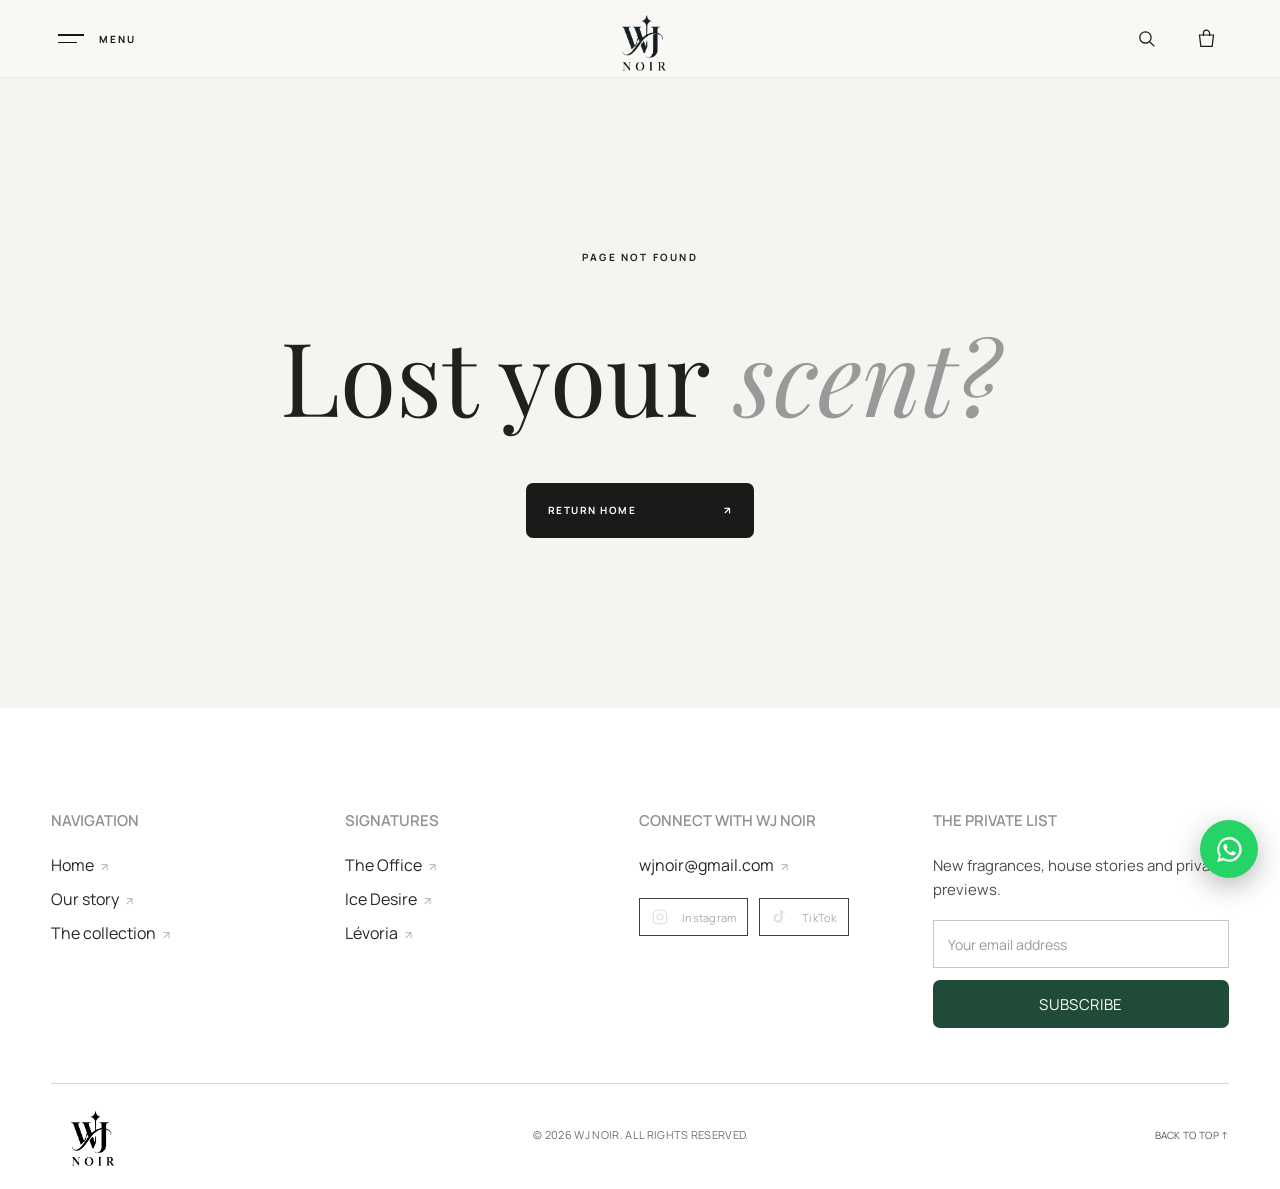
==== commit 59956e81: "Remove customer-facing email confirmation copy and fix image loading and offer popup visibility" ====
--- a/index.html
+++ b/index.html
@@ -28,7 +28,7 @@
   <link rel="preconnect" href="https://fonts.gstatic.com" crossorigin />
   <link href="https://fonts.googleapis.com/css2?family=Cormorant+Garamond:ital,wght@0,300;0,400;1,300&family=DM+Sans:wght@300;400;500;600;700&family=Manrope:wght@300;400;500;600;700&family=Playfair+Display:ital,wght@0,300;0,400;0,500;0,600;1,300;1,400;1,500&display=swap" rel="stylesheet" />
   <link rel="preload" as="image" href="/assets/the-office-poster.jpg" fetchpriority="high" />
-  <link rel="stylesheet" href="/styles.css?v=50" />
+  <link rel="stylesheet" href="/styles.css?v=53" />
   <title>WJ NOIR | Premium Perfumes in Pakistan</title>
 </head>
 <body>
@@ -88,6 +88,6 @@
   <div class="overlay" id="search-overlay" aria-hidden="true"><div class="overlay-backdrop" data-close="search"></div><div class="side-panel search-panel" role="dialog" aria-modal="true" aria-label="Search fragrances"><div class="panel-top"><span>FIND YOUR SIGNATURE</span><button class="close-btn" data-close="search" aria-label="Close search">×</button></div><label class="sr-only" for="search-input">Search fragrances</label><input class="search-input" id="search-input" placeholder="Search fragrances or notes..." autocomplete="off"/><div class="search-results" id="search-results"></div></div></div>
   <div class="overlay" id="bag-overlay" aria-hidden="true"><div class="overlay-backdrop" data-close="bag"></div><aside class="side-panel bag-panel" aria-label="Shopping cart"><div class="panel-top"><span>YOUR CART <span id="bag-heading-count">(0)</span></span><button class="close-btn" data-close="bag" aria-label="Close cart">×</button></div><div class="bag-list" id="bag-list"></div><div class="bag-bottom" id="bag-bottom" hidden><div class="cart-subtotal"><span>Subtotal</span><strong id="bag-subtotal">PKR 0</strong></div><p>Cash on Delivery</p><button id="cart-checkout" data-start-checkout class="button dark-btn">CHECKOUT <span>↗</span></button></div></aside></div>
   <div id="cart-toast" class="cart-toast" role="status" aria-live="polite"></div>
-  <script type="module" src="/app.js?v=50"></script>
+  <script type="module" src="/app.js?v=53"></script>
 </body>
 </html>
--- a/styles.css
+++ b/styles.css
@@ -1031,6 +1031,7 @@
 }
 .product-image-zoom.is-open{visibility:visible;opacity:1}
 .product-image-zoom-backdrop{position:absolute;inset:0;border:0;background:rgba(15,16,14,.94)}
+.product-image-zoom-image:not([src]){display:none}
 .product-image-zoom-image{position:relative;z-index:1;max-width:min(100%,1100px);max-height:100%;object-fit:contain}
 .product-image-zoom-close{position:absolute;z-index:2;top:max(18px,env(safe-area-inset-top));right:max(18px,env(safe-area-inset-right));width:44px;height:44px;border:1px solid rgba(255,255,255,.48);background:rgba(255,255,255,.08);color:#fff;font-size:30px;line-height:1}
 @keyframes iceGalleryEnter{from{opacity:0;transform:translateY(10px)}to{opacity:1;transform:translateY(0)}}
@@ -1364,10 +1365,9 @@
 .sale-popup-container{
   position:relative;
   z-index:2;
-  width:-moz-fit-content;
-  width:fit-content;
-  max-width:min(380px,94vw);
-  max-height:min(90vh,780px);
+  width:min(380px,92vw);
+  max-width:380px;
+  max-height:min(88vh,780px);
   background:#0B0B0B;
   color:#f4f2ec;
   border-radius:20px;
@@ -1428,8 +1428,9 @@
 .sale-popup-image-wrap{
   position:relative;
   width:100%;
-  height:auto;
-  max-height:calc(90vh - 115px);
+  flex:1 1 auto;
+  min-height:180px;
+  max-height:calc(88vh - 126px);
   overflow:hidden;
   border-radius:19px 19px 0 0;
   display:flex;
@@ -1442,7 +1443,7 @@
 .sale-popup-image-wrap img{
   width:100%;
   height:auto;
-  max-height:calc(90vh - 115px);
+  max-height:calc(88vh - 126px);
   object-fit:contain;
   display:block;
   margin:0 auto;
@@ -1457,6 +1458,7 @@
 }
 .sale-popup-footer{
   width:100%;
+  flex-shrink:0;
   padding:10px 20px 18px;
   background:#0B0B0B;
   text-align:center;
@@ -1554,8 +1556,7 @@
     align-items:flex-end;
   }
   .sale-popup-container{
-    width:-moz-fit-content;
-    width:fit-content;
+    width:92vw;
     max-width:92vw;
     max-height:92vh;
     border-radius:20px;
@@ -1567,11 +1568,12 @@
   }
   .sale-popup-image-wrap{
     height:auto;
-    max-height:calc(92vh - 105px);
+    min-height:160px;
+    max-height:calc(92vh - 120px);
   }
   .sale-popup-image-wrap img{
     height:auto;
-    max-height:calc(92vh - 105px);
+    max-height:calc(92vh - 120px);
   }
   .sale-popup-footer{
     padding:8px 16px 14px;
@@ -2364,3 +2366,285 @@
   .about-philosophy-grid{grid-template-columns:1fr;gap:20px}
   .about-fullbleed-wrap{aspect-ratio:4/3}
 }
+
+/* Out of Stock Storefront & Admin Stock/Delete Controls */
+.out-of-stock-badge{
+  background:rgba(20, 21, 19, .88) !important;
+  color:#e8e4da !important;
+  border:1px solid rgba(255,255,255,.22) !important;
+  box-shadow:0 4px 12px rgba(0,0,0,.35) !important;
+}
+.product-card.is-out-of-stock .product-photo img{
+  filter:saturate(.68) contrast(.96);
+}
+.price-out-of-stock{
+  font-size:10px;
+  font-weight:700;
+  letter-spacing:.14em;
+  color:#991b1b;
+  background:#fef2f2;
+  border:1px solid #fecaca;
+  padding:4px 9px;
+  border-radius:4px;
+  text-transform:uppercase;
+}
+.out-of-stock-urgency-badge{
+  color:#991b1b !important;
+  background:rgba(153, 27, 27, .08) !important;
+  border:1px solid rgba(153, 27, 27, .25) !important;
+}
+.quantity-control.is-disabled-oos{
+  opacity:.45;
+  pointer-events:none;
+}
+.purchase-button.is-disabled-oos{
+  opacity:.55 !important;
+  cursor:not-allowed !important;
+  transform:none !important;
+  box-shadow:none !important;
+}
+.purchase-primary.is-disabled-oos{
+  background:#5c5b55 !important;
+  border-color:#5c5b55 !important;
+  color:#f4f2ec !important;
+}
+.purchase-secondary.is-disabled-oos{
+  color:#8c897f !important;
+  border-color:#d4d0c5 !important;
+}
+
+/* Admin Catalog & Stock Management */
+.admin-existing-products{
+  margin-bottom:28px;
+}
+.admin-catalog-header-row{
+  display:flex;
+  justify-content:space-between;
+  align-items:flex-start;
+  flex-wrap:wrap;
+  gap:16px;
+  padding-bottom:18px;
+  margin-bottom:20px;
+  border-bottom:1px solid #eae7df;
+}
+.admin-catalog-summary-pills{
+  display:flex;
+  gap:8px;
+  flex-wrap:wrap;
+}
+.admin-catalog-grid{
+  display:grid;
+  grid-template-columns:repeat(auto-fill,minmax(300px,1fr));
+  gap:18px;
+}
+.admin-catalog-card{
+  display:flex;
+  flex-direction:column;
+  gap:12px;
+  background:#faf9f6;
+  border:1px solid #e2ded5;
+  padding:16px;
+  border-radius:8px;
+  position:relative;
+  transition:border-color .2s ease,box-shadow .2s ease;
+}
+.admin-catalog-card.is-oos-card{
+  background:#fcfaf9;
+  border-color:#e9d5d5;
+}
+.admin-catalog-badges-row{
+  display:flex;
+  justify-content:space-between;
+  align-items:center;
+  gap:8px;
+}
+.admin-catalog-badge{
+  position:static;
+  font-size:9px;
+  font-weight:700;
+  padding:4px 8px;
+  background:#eae7e0;
+  border-radius:4px;
+  color:#555;
+  letter-spacing:.08em;
+}
+.admin-stock-pill{
+  display:inline-flex;
+  align-items:center;
+  font-size:9px;
+  font-weight:700;
+  letter-spacing:.1em;
+  padding:4px 9px;
+  border-radius:4px;
+  text-transform:uppercase;
+}
+.admin-stock-pill.is-instock{
+  background:#ecfdf5;
+  color:#065f46;
+  border:1px solid #a7f3d0;
+}
+.admin-stock-pill.is-oos{
+  background:#fef2f2;
+  color:#991b1b;
+  border:1px solid #fecaca;
+}
+.admin-catalog-card .admin-catalog-thumb{
+  width:100%;
+  height:180px;
+  object-fit:cover;
+  border-radius:6px;
+  background:#111;
+}
+.admin-catalog-actions{
+  display:flex;
+  flex-wrap:wrap;
+  gap:8px;
+  margin-top:10px;
+  padding-top:10px;
+  border-top:1px solid #e8e4da;
+}
+.admin-stock-toggle-btn{
+  flex:1;
+  min-width:130px;
+  padding:8px 10px;
+  font-size:10px;
+  font-weight:700;
+  letter-spacing:.08em;
+  border-radius:5px;
+  cursor:pointer;
+  transition:all .2s ease;
+}
+.admin-stock-toggle-btn.is-instock{
+  background:#fff7ed;
+  border:1px solid #fdba74;
+  color:#9a3412;
+}
+.admin-stock-toggle-btn.is-instock:hover{
+  background:#ea580c;
+  border-color:#ea580c;
+  color:#fff;
+}
+.admin-stock-toggle-btn.is-oos{
+  background:#ecfdf5;
+  border:1px solid #6ee7b7;
+  color:#065f46;
+}
+.admin-stock-toggle-btn.is-oos:hover{
+  background:#059669;
+  border-color:#059669;
+  color:#fff;
+}
+.admin-delete-prod-btn{
+  margin-top:0;
+  padding:8px 12px;
+  background:#fef2f2;
+  border:1px solid #fca5a5;
+  color:#b91c1c;
+  font-size:10px;
+  font-weight:700;
+  letter-spacing:.08em;
+  cursor:pointer;
+  border-radius:5px;
+  transition:all .2s ease;
+}
+.admin-delete-prod-btn:hover{
+  background:#b91c1c;
+  border-color:#b91c1c;
+  color:#fff;
+}
+.admin-deleted-core-wrap{
+  margin-top:22px;
+  padding:18px 20px;
+  background:#f8f6f0;
+  border:1px dashed #c8c2b4;
+  border-radius:8px;
+  display:flex;
+  justify-content:space-between;
+  align-items:center;
+  flex-wrap:wrap;
+  gap:14px;
+}
+.admin-deleted-core-wrap strong{
+  display:block;
+  font-size:13px;
+  color:#1d1e1b;
+  margin-bottom:3px;
+}
+.admin-deleted-core-wrap p{
+  margin:0;
+  font-size:12px;
+  color:#727068;
+}
+.admin-deleted-core-list{
+  display:flex;
+  flex-wrap:wrap;
+  gap:10px;
+}
+.admin-restore-core-btn{
+  padding:9px 14px;
+  background:#183a2c;
+  color:#f4f2ec;
+  border:1px solid #183a2c;
+  border-radius:6px;
+  font-size:10px;
+  font-weight:700;
+  letter-spacing:.12em;
+  cursor:pointer;
+  transition:all .2s ease;
+}
+.admin-restore-core-btn:hover{
+  background:#214d3b;
+  transform:translateY(-1px);
+}
+
+/* Owner Order Email Alert Bar & Action Button */
+.admin-owner-alert-bar{
+  display:flex;
+  justify-content:space-between;
+  align-items:center;
+  flex-wrap:wrap;
+  gap:12px;
+  margin-bottom:14px;
+  padding:11px 14px;
+  background:#faf9f6;
+  border:1px solid #e2ded5;
+  border-radius:6px;
+  font-size:12px;
+  color:#4f4e47;
+}
+.admin-owner-alert-bar strong{
+  color:#183a2c;
+}
+.admin-order-action-buttons{
+  display:flex;
+  align-items:center;
+  gap:10px;
+  flex-wrap:wrap;
+}
+.admin-owner-email-btn{
+  min-height:38px;
+  padding:8px 13px;
+  border:1px solid #183a2c;
+  background:#f4f7f5;
+  color:#183a2c;
+  font-size:9px;
+  font-weight:700;
+  letter-spacing:.1em;
+  border-radius:6px;
+  cursor:pointer;
+  transition:background .2s ease,color .2s ease,border-color .2s ease;
+}
+.admin-owner-email-btn:hover{
+  background:#183a2c;
+  color:#fff;
+  border-color:#183a2c;
+}
+.admin-owner-email-btn:disabled{
+  cursor:wait;
+  opacity:.55;
+}
+@media(max-width:620px){
+  .admin-owner-alert-bar{align-items:stretch;flex-direction:column}
+  .admin-order-action-buttons{width:100%;flex-direction:column}
+  .admin-owner-email-btn{width:100%}
+}
